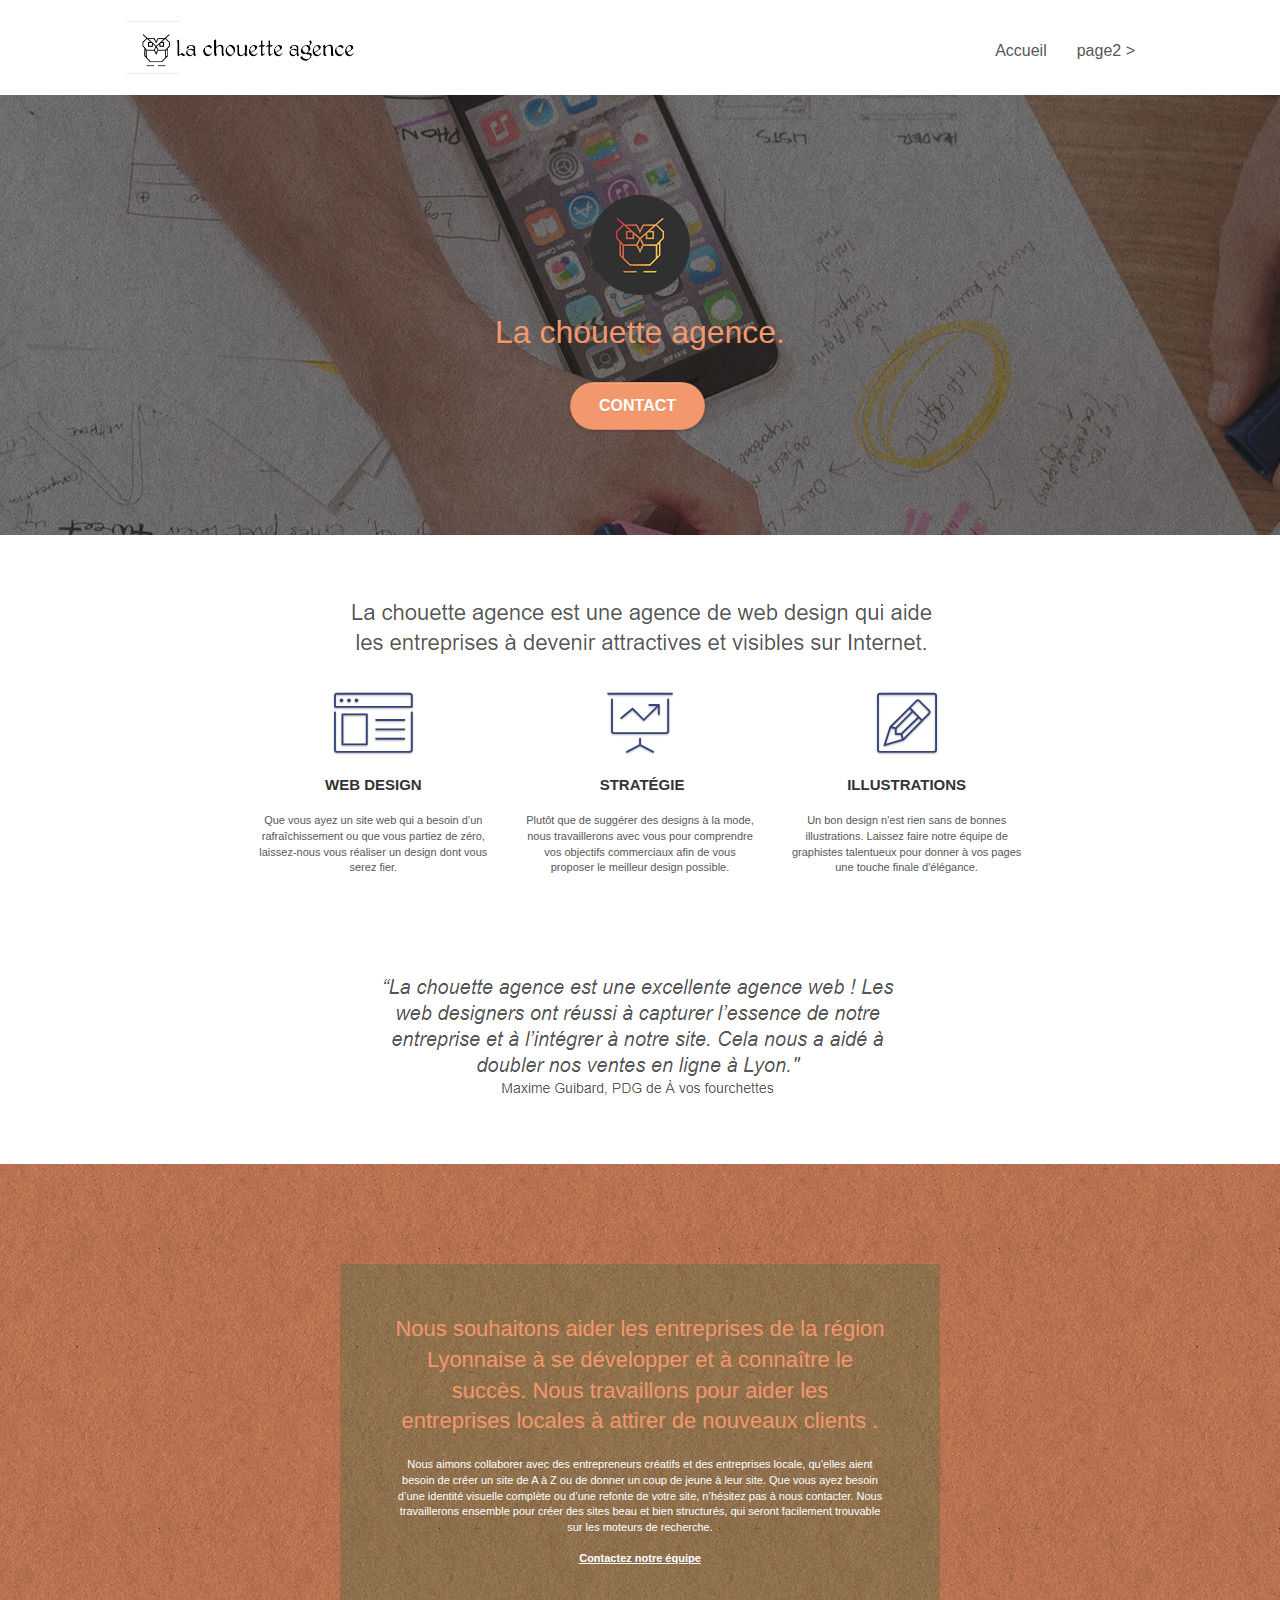
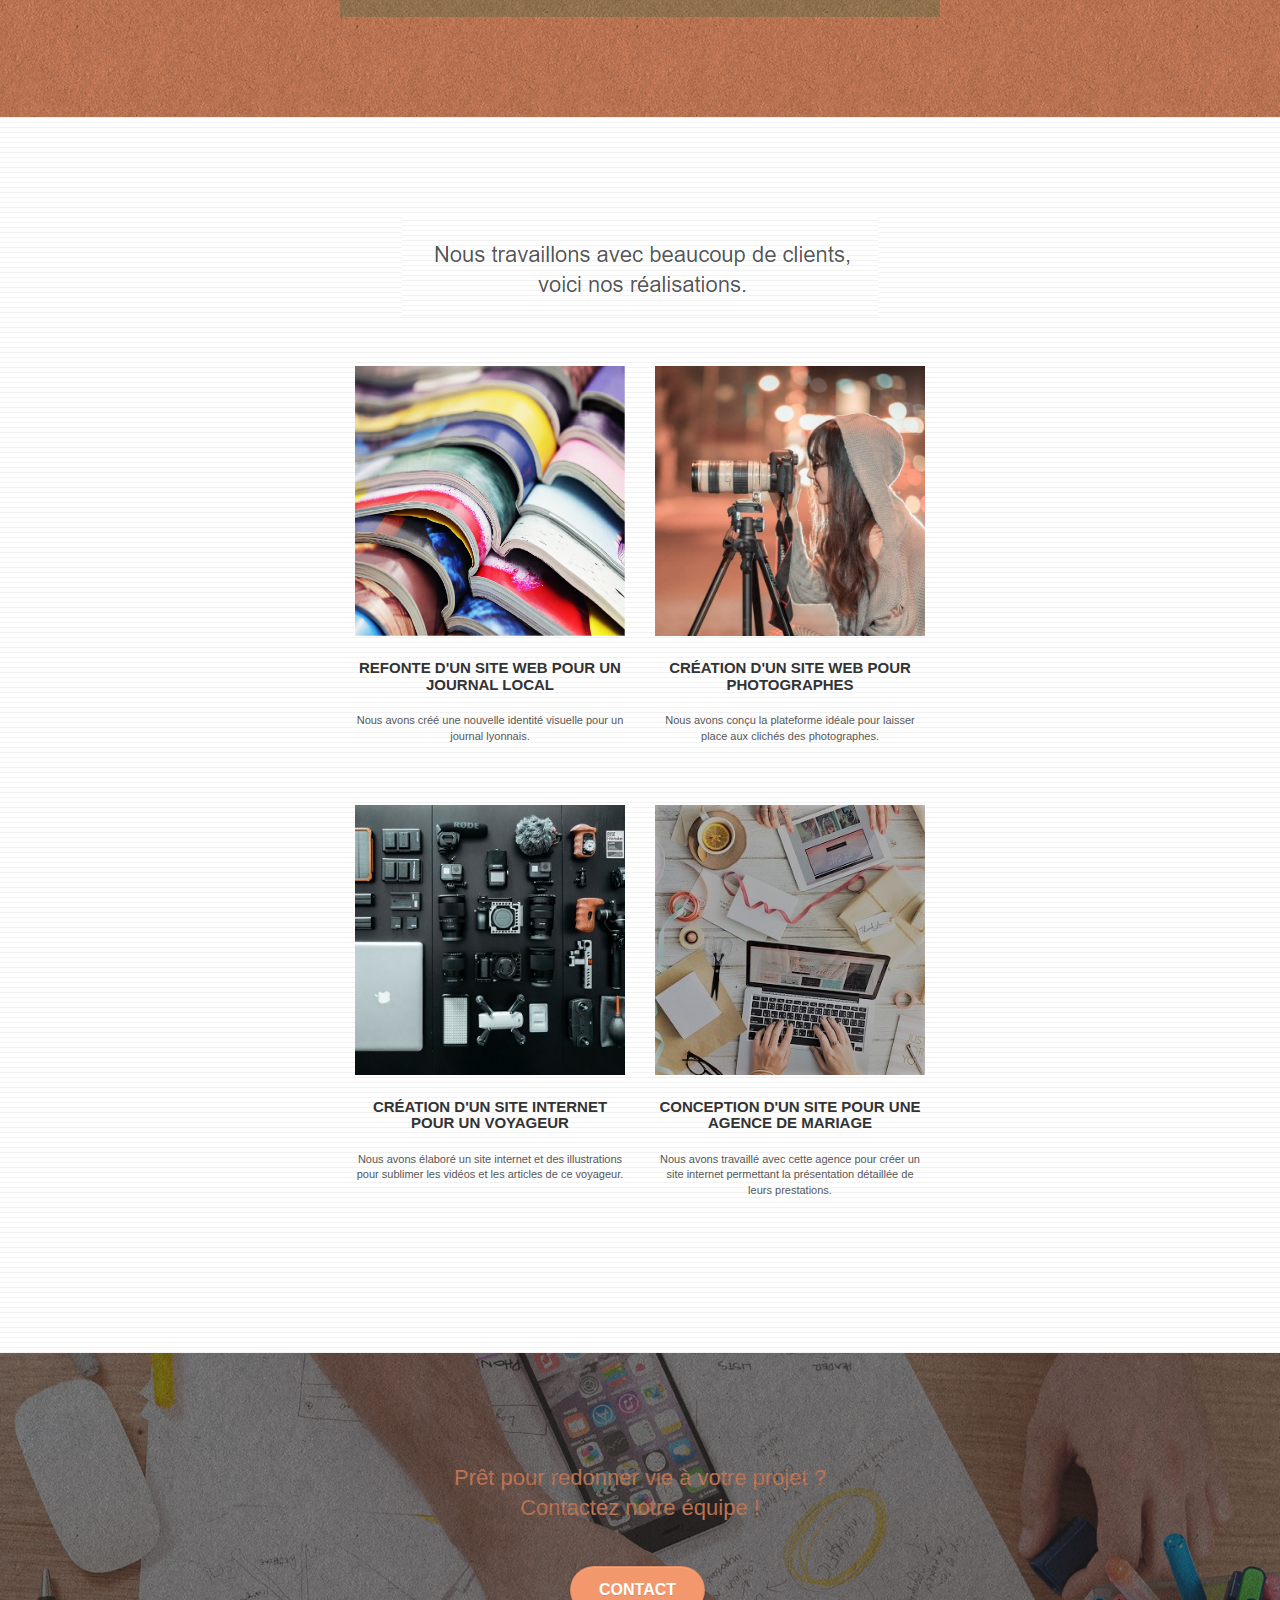
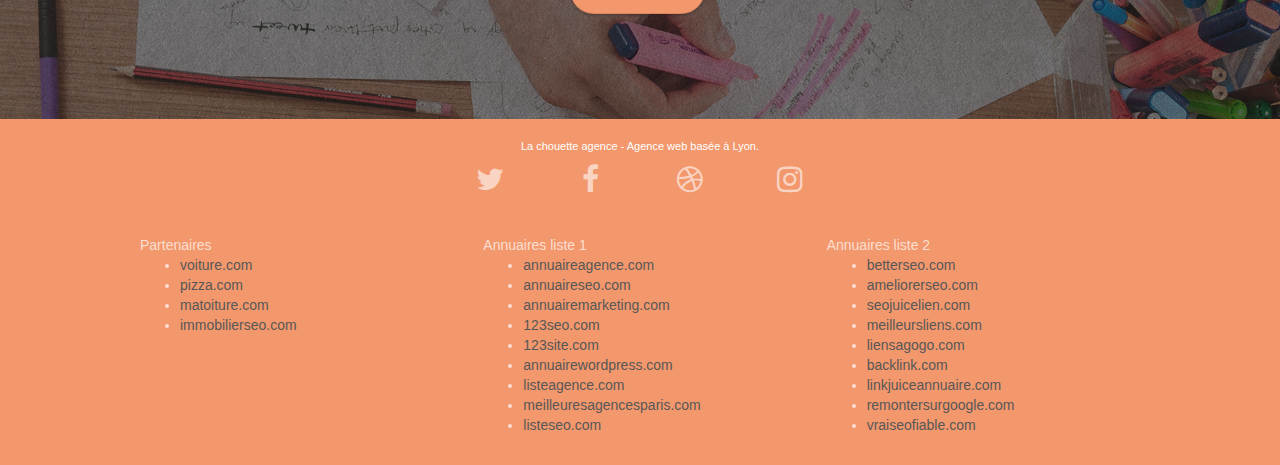
==== index.html @ 51afc82a "Site de base" ====
<!doctype html>
<html lang="Default">
<head>
    <meta charset="utf-8">
    <meta name="keywords" content="seo, google, site web, site internet, agence design paris, agence design, agence design,agence design,agence design,agence design,agence design,agence design,agence design,agence design">
    <meta name="description" content="">
    <meta name="viewport" content="width=device-width, initial-scale=1.0, viewport-fit=cover">
    <link rel="shortcut icon" type="image/png" href="favicon.jpg">
    
	<link rel="stylesheet" type="text/css" href="./css/bootstrap.css">
	<link rel="stylesheet" type="text/css" href="style.css">
	<link rel="stylesheet" type="text/css" href="./css/font-awesome.css">
	<link rel="stylesheet" type="text/css" href="./css/et-line.css">
	
    
	<script src="./js/jquery-2.1.0.js"></script>
	<script src="./js/bootstrap.js"></script>
	<script src="./js/blocs.js"></script>
	<script src="./js/jquery.touchSwipe.js" defer></script>
	<script src="./js/gmaps.js"></script>

    <title>.</title>

    
<!-- Analytics -->
 
<!-- Analytics END -->
    
</head>
<body>
<!-- Principal conteneur -->
<div class="page-container">
    
<!-- bloc-0 -->
<div class="bloc bgc-white l-bloc " id="bloc-0">
	<div class="container bloc-sm">

		<nav class="navbar row">
			<div class="navbar-header">
				<div class="keywords" style="color:#cccccc;font-size:1px;">Agence web à paris, stratégie web, web design, illustrations, design de site web, site web, web, internet, site internet, site</div>
				<a class="navbar-brand" href="index.html"><img src="img/la-chouette-agence.png" alt="paris web design logo agence web meilleure agence" height="40" /></a>
				<div class="keywords" style="color:#cccccc;font-size:1px;">Agence web à paris, stratégie web, web design, illustrations, design de site web, site web, web, internet, site internet, site</div>
				<button id="nav-toggle" type="button" class="ui-navbar-toggle navbar-toggle" data-toggle="collapse" data-target=".navbar-1">
					<span class="sr-only">Toggle navigation</span><span class="icon-bar"></span><span class="icon-bar"></span><span class="icon-bar"></span>
				</button>
			</div>
			<div class="collapse navbar-collapse navbar-1 special-dropdown-nav">
				<ul class="site-navigation nav navbar-nav">
					<li>
						<a href="index.html">Accueil</a>
					</li>
					<li>
					</li>
					<li>
						<a href="page2.html">page2 &gt;</a>
					</li>
				</ul>
			</div>
		</nav>
	</div>
</div>
<!-- bloc-0 END -->

<!-- bloc-1-presentation -->
<div class="bloc bgc-dark-slate-blue bg-banniere d-bloc bg-t-edge bloc-bg-texture texture-paper b-parallax" id="bloc-1-hero">
	<div class="container bloc-lg">
		<div class="row tight-width-whitespace">
			<div class="col-sm-12">
				<img src="img/logo.png" class="center-block image-resize-mode" width="100" alt="La chouette agence, agence web paris, création logo paris" />
				<h1 class="text-center hero-bloc-text tc-white ">
					La chouette agence.
				</h1>
				<div class="text-center">
					<a href="page2.html" class="btn btn-lg btn-clean btn-rd cta-hero btn-atomic-tangerine" id="cta-hero">Contact</a>
				</div>
			</div>
		</div>
	</div>
</div>
<!-- bloc-1-presentation END -->

<!-- bloc-2-services -->
<div class="bloc bgc-white l-bloc" id="bloc-2-services">
	<div class="container bloc-md">
		<div class="row">
			<div class="col-sm-12 text-center">
				<img alt="agence web, agence web paris, web design paris, stratégie web" src="img/title.png" />
			</div>
		</div>
		<div class="row voffset-lg med-width-whitespace">
			<div class="col-sm-4">
				<div class="text-center">
					<span class="et-icon-browser sm-shadow icon-dark-slate-blue icons icon-lg"></span>
				</div>
				<h3 class="mg-md text-center">
					Web design
				</h3>
				<p class="text-center ">
					Que vous ayez un site web qui a besoin d&rsquo;un rafraîchissement ou que vous partiez de zéro, laissez-nous vous réaliser un design dont vous serez fier.
				</p>
			</div>
			<div class="col-sm-4">
				<div class="text-center">
					<span class="et-icon-presentation sm-shadow icon-dark-slate-blue icons icon-lg"></span>
				</div>
				<h3 class="mg-md text-center">
					&nbsp;Stratégie
				</h3>
				<p class="text-center ">
					Plutôt que de suggérer des designs à la mode, nous travaillerons avec vous pour comprendre vos objectifs commerciaux afin de vous proposer le meilleur design possible.<br>
				</p>
			</div>
			<div class="col-sm-4">
				<div class="text-center">
					<span class="et-icon-edit sm-shadow icon-dark-slate-blue icons icon-lg"></span>
				</div>
				<h3 class="mg-md text-center">
					Illustrations
				</h3>
				<p class="text-center ">
					Un bon design n'est rien sans de bonnes illustrations. Laissez faire notre équipe de graphistes talentueux pour donner à vos pages une touche finale d'élégance.
				</p>
			</div>
		</div>
		<div class="row voffset-lg voffset">
			<div class="col-xs-12 col-md-8 col-md-offset-2 text-center">
				<img alt="agence web, agence web paris, web design paris, stratégie web" src="img/citation.png" />

			</div>
		</div>
	</div>
</div>
<!-- bloc-2-services END -->

<!-- bloc-3-what-i-do -->
<div class="bloc tc-white bgc-atomic-tangerine bg-presentation d-bloc bloc-bg-texture texture-paper b-parallax" id="bloc-3-what-i-do">
	<div class="container bloc-lg">
		<div class="row tight-width-whitespace black-background">
			<div class="col-sm-12">
				<h2 class="mg-md text-center tc-white">
					Nous souhaitons aider les entreprises de la région Lyonnaise à se développer et à connaître le succès. Nous travaillons pour aider les entreprises locales à attirer de nouveaux clients .<br>
				</h2>
				<p class="text-center white">
					Nous aimons collaborer avec des entrepreneurs créatifs et des entreprises locale, qu’elles aient besoin de créer un site de A à Z ou de donner un coup de jeune à leur site. Que vous ayez besoin d’une identité visuelle complète ou d’une refonte de votre site, n’hésitez pas à nous contacter. Nous travaillerons ensemble pour créer des sites beau et bien structurés, qui seront facilement trouvable sur les moteurs de recherche. <br><br><a class="ltc-white bold-link" href="page2.html">Contactez notre équipe</a><br>
				</p>
			</div>
		</div>
	</div>
</div>
<!-- bloc-3-what-i-do END -->

<!-- bloc-4-portfolio -->
<div class="bloc bgc-white bg-lines-h2-bg bg-repeat l-bloc" id="bloc-4-portfolio">
	<div class="container bloc-lg">
		<div class="row">
			<div class="col-sm-12 text-center">
				<img alt="agence web, agence web paris, web design paris, stratégie web" src="img/title2.png" />
			</div>
		</div>
		<div class="row tight-width-whitespace portfolio-row">
			<div class="col-sm-6">
				<a href="#" data-lightbox="img/1.jpg" data-gallery-id="gallery-1" data-caption="Refonte d'un site web pour un journal local" data-frame="snapshot-lb"><img src="img/1.jpg" alt="paris web design logo agence web meilleure agence et refonte site web journal" class="img-responsive portfolio-thumb" /></a>
				<h3 class="mg-md text-center">
					Refonte d'un site web pour un journal local
				</h3>
				<p class="text-center">
					Nous avons créé une nouvelle identité visuelle pour un journal lyonnais.
				</p>
			</div>
			<div class="col-sm-6">
				<a href="#" data-lightbox="img/2.jpg" data-gallery-id="gallery-1" data-caption="Création d'un site web pour photographes" data-frame="snapshot-lb"><img src="img/2.jpg" class="img-responsive portfolio-thumb" alt="paris web design logo agence web meilleure agence, Création d'un site web pour photographes" /></a>
				<h3 class="mg-md text-center">
					Création d'un site web pour photographes
				</h3>
				<p class="text-center">
					Nous avons conçu la plateforme idéale pour laisser place aux clichés des photographes.
				</p>
			</div>
		</div>
		<div class="row tight-width-whitespace portfolio-row">
			<div class="col-sm-6">
				<a href="#" data-lightbox="img/3.bmp" data-gallery-id="gallery-1" data-caption="Création d'un site internet pour un voyageur" data-frame="snapshot-lb"><img src="img/3.bmp" class="img-responsive portfolio-thumb" alt="paris web design logo agence web meilleure agence, Création d'un site web pour voyageur"/></a>
				<h3 class="mg-md text-center">
					Création d'un site internet pour un voyageur
				</h3>
				<p class="text-center">
					Nous avons élaboré un site internet et des illustrations pour sublimer les vidéos et les articles de ce voyageur.
				</p>
			</div>
			<div class="col-sm-6">
				<a href="#" data-lightbox="img/4.bmp" data-gallery-id="gallery-1" data-caption="Conception d'un site pour une agence de mariage" data-frame="snapshot-lb"><img src="img/4.bmp" class="img-responsive portfolio-thumb" alt="paris web design logo agence web meilleure agence, Création d'un site web pour agence de mariage" /></a>
				<h3 class="mg-md text-center">
					Conception d'un site pour une agence de mariage
				</h3>
				<p class="text-center">
					Nous avons travaillé avec cette agence pour créer un site internet permettant la présentation détaillée de leurs prestations.
				</p>
			</div>
		</div>
	</div>
</div>
<!-- bloc-4-portfolio END -->

<!-- bloc-5-cta -->
<div class="bloc bgc-dark-slate-blue bg-banniere d-bloc bloc-bg-texture texture-paper" id="bloc-5-cta">
	<div class="container bloc-lg">
		<div class="row">
			<h2 class="mg-md text-center tc-white">
				Prêt pour redonner vie à votre projet ?<br>Contactez notre équipe !
			</h2>
			<div class="col-sm-12 text-center">
				<a href="page2.html" class="btn btn-atomic-tangerine btn-clean btn-rd btn-lg cta-hero">Contact</a>
			</div>
		</div>
	</div>
</div>
<!-- bloc-5-cta END -->

<!-- Footer - bloc-8 -->
<div class="bloc bgc-atomic-tangerine d-bloc" id="bloc-8">
	<div class="container bloc-sm">
		<div class="row">
			<div class="col-sm-12">
				<p class="text-center white">
					La chouette agence - Agence web basée à Lyon.<br>
				</p>
				<div class="row row-no-gutters social">
					<div class="col-sm-3">
						<div class="text-center">
							<a class="social" href="index.html"><span class="fa fa-twitter icon-md"></span></a>
						</div>
					</div>
					<div class="col-sm-3">
						<div class="text-center">
							<a class="social" href="index.html"><span class="fa fa-facebook icon-md"></span></a>
						</div>
					</div>
					<div class="col-sm-3">
						<div class="text-center">
							<a class="social" href="index.html"><span class="fa fa-dribbble icon-md"></span></a>
						</div>
					</div>
					<div class="col-sm-3">
						<div class="text-center">
							<a class="social" href="index.html"><span class="fa fa-instagram icon-md"></span></a>
						</div>
					</div>
					<div class="keywords" style="color:#F3976C;">Agence web à paris, stratégie web, web design, illustrations, design de site web, site web, web, internet, site internet, site</div>
				</div>
				<div class="row">
					<div class="col-sm-4">
						Partenaires
							<ul>
								<li><a href="voiture.com">voiture.com</a></li>
								<li><a href="pizza.com">pizza.com</a></li>
								<li><a href="matoiture.com">matoiture.com</a></li>
								<li><a href="immobilierseo.com">immobilierseo.com</a></li>
							</ul>		
					</div>
					<div class="col-sm-4">
						Annuaires liste 1
						<ul>
							<li><a href="annuaireagence.com">annuaireagence.com</a></li>
							<li><a href="annuaireseo.com">annuaireseo.com</a></li>
							<li><a href="annuairemarketing.com">annuairemarketing.com</a></li>
							<li><a href="123seoture.com">123seo.com</a></li>
							<li><a href="123site.com">123site.com</a></li>
							<li><a href="annuairewordpress.com">annuairewordpress.com</a></li>
							<li><a href="listeagence.com">listeagence.com</a></li>
							<li><a href="meilleuresagencesparis.com">meilleuresagencesparis.com</a></li>
							<li><a href="listeseo.com">listeseo.com</a></li>
						</ul>
					</div>
					<div class="col-sm-4">
						Annuaires liste 2
						<ul>
							<li><a href="betterseo.com">betterseo.com</a></li>
							<li><a href="ameliorerseo.com">ameliorerseo.com</a></li>
							<li><a href="seojuicelien.com">seojuicelien.com</a></li>
							<li><a href="meilleursliens.com">meilleursliens.com</a></li>
							<li><a href="liensagogo.com">liensagogo.com</a></li>
							<li><a href="backlink.com">backlink.com</a></li>
							<li><a href="linkjuiceannuaire.com">linkjuiceannuaire.com</a></li>
							<li><a href="remontersurgoogle.com">remontersurgoogle.com</a></li>
							<li><a href="vraiseofiable.com">vraiseofiable.com</a></li>
						</ul>
					</div>
				</div>
			</div>
		</div>
	</div>
</div>
<!-- Footer - bloc-8 END -->

</div>
<!-- Principal conteneur END -->
    

</body>
</html>
---- style.css ----
body {
    margin: 0;
    padding: 0;
    background: #FFF;
    overflow-x: hidden;
    -webkit-font-smoothing: antialiased;
    -moz-osx-font-smoothing: grayscale;
}

a,
button {
    transition: all .3s ease-in-out;
    outline: none!important;
}

a:hover {
    text-decoration: none;
    cursor: pointer;
}

#page-loading-blocs-notifaction {
    position: fixed;
    top: 0;
    bottom: 0;
    width: 100%;
    z-index: 100000;
    background: #FFFFFF url("img/pageload-spinner.gif") no-repeat center center;
}

.bloc {
    width: 100%;
    clear: both;
    background: 50% 50% no-repeat;
    padding: 0 50px;
    -webkit-background-size: cover;
    -moz-background-size: cover;
    -o-background-size: cover;
    background-size: cover;
    position: relative;
}

.bloc .container {
    padding-left: 0;
    padding-right: 0;
}

.bloc-lg {
    padding: 100px 50px;
}

.bloc-md {
    padding: 50px;
}

.bloc-sm {
    padding: 20px 50px;
}

.bg-center,
.bg-l-edge,
.bg-r-edge,
.bg-t-edge,
.bg-b-edge,
.bg-tl-edge,
.bg-bl-edge,
.bg-tr-edge,
.bg-br-edge,
.bg-repeat {
    -webkit-background-size: auto!important;
    -moz-background-size: auto!important;
    -o-background-size: auto!important;
    background-size: auto!important;
}

.bg-repeat {
    background: repeat;
}

.bg-t-edge {
    background: top no-repeat;
}

.bloc-bg-texture::before {
    content: "";
    background-size: 2px 2px;
    position: absolute;
    top: 0;
    bottom: 0;
    left: 0;
    right: 0;
}

.texture-paper::before {
    background: url("img/texture-paper.png");
    background-size: 280px 280px;
}

.b-parallax {
    background-attachment: fixed;
}

.d-bloc {
    color: rgba(255, 255, 255, .7);
}

.d-bloc button:hover {
    color: rgba(255, 255, 255, .9);
}

.d-bloc .icon-round,
.d-bloc .icon-square,
.d-bloc .icon-rounded,
.d-bloc .icon-semi-rounded-a,
.d-bloc .icon-semi-rounded-b {
    border-color: rgba(255, 255, 255, .9);
}

.d-bloc .divider-h span {
    border-color: rgba(255, 255, 255, .2);
}

.d-bloc .a-btn,
.d-bloc .navbar a,
.d-bloc .navbar-brand,
.d-bloc a .icon-sm,
.d-bloc a .icon-md,
.d-bloc a .icon-lg,
.d-bloc a .icon-xl,
.d-bloc h1 a,
.d-bloc h2 a,
.d-bloc h3 a,
.d-bloc h4 a,
.d-bloc h5 a,
.d-bloc h6 a,
.d-bloc p a {
    color: rgba(255, 255, 255, .6);
}

.d-bloc .a-btn:hover,
.d-bloc .navbar a:hover,
.d-bloc .navbar-brand:hover,
.d-bloc a:hover .icon-sm,
.d-bloc a:hover .icon-md,
.d-bloc a:hover .icon-lg,
.d-bloc a:hover .icon-xl,
.d-bloc h1 a:hover,
.d-bloc h2 a:hover,
.d-bloc h3 a:hover,
.d-bloc h4 a:hover,
.d-bloc h5 a:hover,
.d-bloc h6 a:hover,
.d-bloc p a:hover {
    color: rgba(255, 255, 255, 1);
}

.d-bloc .navbar-toggle .icon-bar {
    background: rgba(255, 255, 255, 1);
}

.d-bloc .btn-wire,
.d-bloc .btn-wire:hover {
    color: rgba(255, 255, 255, 1);
    border-color: rgba(255, 255, 255, 1);
}

.d-bloc .panel {
    color: rgba(0, 0, 0, .5);
}

.d-bloc .panel button:hover {
    color: rgba(0, 0, 0, .7);
}

.d-bloc .panel icon {
    border-color: rgba(0, 0, 0, .7);
}

.d-bloc .panel .divider-h span {
    border-color: rgba(0, 0, 0, .1);
}

.d-bloc .panel .a-btn {
    color: rgba(0, 0, 0, .6);
}

.d-bloc .panel .a-btn:hover {
    color: rgba(0, 0, 0, 1);
}

.d-bloc .panel .btn-wire,
.d-bloc .panel .btn-wire:hover {
    color: rgba(0, 0, 0, .7);
    border-color: rgba(0, 0, 0, .3);
}

.d-bloc .panel,
.l-bloc {
    color: rgba(0, 0, 0, .5);
}

.d-bloc .panel button:hover,
.l-bloc button:hover {
    color: rgba(0, 0, 0, .7);
}

.l-bloc .icon-round,
.l-bloc .icon-square,
.l-bloc .icon-rounded,
.l-bloc .icon-semi-rounded-a,
.l-bloc .icon-semi-rounded-b {
    border-color: rgba(0, 0, 0, .7);
}

.d-bloc .panel .divider-h span,
.l-bloc .divider-h span {
    border-color: rgba(0, 0, 0, .1);
}

.d-bloc .panel .a-btn,
.l-bloc .a-btn,
.l-bloc .navbar a,
.l-bloc .navbar-brand,
.l-bloc a .icon-sm,
.l-bloc a .icon-md,
.l-bloc a .icon-lg,
.l-bloc a .icon-xl,
.l-bloc h1 a,
.l-bloc h2 a,
.l-bloc h3 a,
.l-bloc h4 a,
.l-bloc h5 a,
.l-bloc h6 a,
.l-bloc p a {
    color: rgba(0, 0, 0, .6);
}

.d-bloc .panel .a-btn:hover,
.l-bloc .a-btn:hover,
.l-bloc .navbar a:hover,
.l-bloc .navbar-brand:hover,
.l-bloc a:hover .icon-sm,
.l-bloc a:hover .icon-md,
.l-bloc a:hover .icon-lg,
.l-bloc a:hover .icon-xl,
.l-bloc h1 a:hover,
.l-bloc h2 a:hover,
.l-bloc h3 a:hover,
.l-bloc h4 a:hover,
.l-bloc h5 a:hover,
.l-bloc h6 a:hover,
.l-bloc p a:hover {
    color: rgba(0, 0, 0, 1);
}

.l-bloc .navbar-toggle .icon-bar {
    color: rgba(0, 0, 0, .6);
}

.d-bloc .panel .btn-wire,
.d-bloc .panel .btn-wire:hover,
.l-bloc .btn-wire,
.l-bloc .btn-wire:hover {
    color: rgba(0, 0, 0, .7);
    border-color: rgba(0, 0, 0, .3);
}

.voffset {
    margin-top: 30px;
}

.voffset-lg {
    margin-top: 80px;
}

.row-no-gutters {
    margin-right: 0;
    margin-left: 0;
}

.row.row-no-gutters > [class^="col-"],
.row.row-no-gutters > [class*=" col-"] {
    padding-right: 0;
    padding-left: 0;
}

#bloc-1-hero h1 {
    font-size: 32px;
}

.navbar {
    margin-bottom: 0;
    z-index: 1;
}

.navbar-brand {
    height: auto;
    padding: 3px 15px;
    font-size: 25px;
    font-weight: normal;
    font-weight: 600;
    line-height: 44px;
}

.navbar-brand img {
    max-height: 200px;
    margin: 0 5px 0 0;
    display: inline;
}

.navbar-brand img[src$=svg] {
    min-width: 100px;
}

.nav-center .navbar-brand img {
    margin: 0;
}

.navbar .nav {
    padding-top: 2px;
    margin-right: -16px;
    float: right;
    z-index: 1;
}

.nav > li {
    float: left;
    margin-top: 4px;
    font-size: 16px;
}

.navbar-nav .open .dropdown-menu > li > a {
    text-align: inherit;
}

.nav > li a:hover,
.nav > li a:focus {
    background: transparent;
}

.navbar-toggle {
    margin: 10px 10px 0 0;
    border: 0px;
}

.navbar-toggle:hover {
    background: transparent!important;
}

.navbar-toggle .icon-bar {
    background-color: rgba(0, 0, 0, .5);
    width: 26px;
}

.nav-invert .navbar .nav {
    float: left;
}

.nav-invert .navbar-header,
.nav-invert .navbar-brand {
    float: right;
    position: relative;
    z-index: 2;
}

@media (min-width: 768px) {
    .site-navigation {
        position: absolute;
        top: 50%;
        right: 20px;
        transform: translate(0, -50%);
        -webkit-transform: translateY(-50%);
    }
    .nav > li .dropdown-menu a,
    .nav > li .dropdown-menu a:hover {
        color: #484848;
    }
    .nav-invert .site-navigation {
        left: 0;
        right: 0;
    }
    .nav-center {
        text-align: center;
    }
    .nav-center .navbar-header {
        width: 100%;
    }
    .nav-center .navbar-header,
    .nav-center .navbar-brand,
    .nav-center .nav > li {
        float: none;
        display: inline-block;
    }
    .nav-center .site-navigation {
        position: relative;
        width: 100%;
        right: 0;
        margin-right: 0px;
        margin-top: 20px;
    }
    .nav-center.mini-nav .navbar-toggle {
        float: none;
        margin: 10px auto 0;
    }
}

.nav > li > .dropdown a {
    background: none!important;
    display: block;
    padding: 14px 15px;
}

nav .caret {
    margin: 0 5px;
}

.dropdown-menu .dropdown-menu {
    top: -8px;
    left: 100%;
}

.dropdown-menu .dropmenu-flow-right {
    top: 100%;
    left: 0;
    margin-left: -1px;
    border-top-left-radius: 0;
    border-top-right-radius: 0;
}

.dropdown-menu .dropdown span {
    border: 4px solid black;
    border-top-color: transparent;
    border-right-color: transparent;
    border-bottom-color: transparent;
    margin: 6px -5px 0 0!important;
    float: right;
}

.mg-md {
    margin-top: 10px;
    margin-bottom: 20px;
}

.mg-lg {
    margin-top: 10px;
    margin-bottom: 40px;
}

.btn {
    margin: 0 5px 5px 0;
}

.btn.pull-right {
    margin: 0 0 5px 5px;
}

.btn-d,
.btn-d:hover,
.btn-d:focus {
    color: #FFF;
    background: rgba(0, 0, 0, .3);
}

button {
    outline: none!important;
}

.btn-rd {
    border-radius: 40px;
}

.btn-clean {
    border: 1px solid rgba(0, 0, 0, .08);
    border-bottom-color: rgba(0, 0, 0, .1);
    text-shadow: 0 1px 0 rgba(0, 0, 1, .1);
    box-shadow: 0 1px 3px rgba(0, 0, 1, .25), inset 0 1px 0 0 rgba(255, 255, 255, .15);
}

.icon-md {
    font-size: 30px!important;
}

.icon-lg {
    font-size: 60px!important;
}

.sm-shadow {
    text-shadow: 0 1px 2px rgba(0, 0, 0, .3);
}

.panel-sq,
.panel-sq .panel-heading,
.panel-sq .panel-footer {
    border-radius: 0;
}

.panel-rd {
    border-radius: 30px;
}

.panel-rd .panel-heading {
    border-radius: 29px 29px 0 0;
}

.panel-rd .panel-footer {
    border-radius: 0 0 29px 29px;
}

.form-control {
    border-color: rgba(0, 0, 0, .1);
    box-shadow: none;
}

.scrollToTop {
    width: 40px;
    height: 40px;
    position: fixed;
    bottom: 20px;
    right: 20px;
    opacity: 0;
    z-index: 500;
    transition: all .3s ease-in-out;
}

.scrollToTop span {
    margin-top: 6px;
}

.showScrollTop {
    font-size: 14px;
    opacity: 1;
}

a[data-lightbox] {
    position: relative;
    display: block;
    text-align: center;
}

a[data-lightbox]:hover::before {
    content: "+";
    font-family: "HelveticaNeue-Light", "Helvetica Neue Light", "Helvetica Neue", Helvetica, Arial;
    font-size: 32px;
    width: 50px;
    height: 50px;
    margin-left: -25px;
    border-radius: 50%;
    background: rgba(0, 0, 0, .6);
    color: #FFF;
    font-weight: 100;
    z-index: 1;
    position: absolute;
    top: 50%;
    transform: translateY(-50%);
    -webkit-transform: translateY(-50%);
}

a[data-lightbox]:hover img {
    opacity: 0.6;
    -webkit-animation-fill-mode: none;
    animation-fill-mode: none;
}

#lightbox-modal {
    display: flex;
    align-items: center;
}

#lightbox-modal .modal-dialog {
    width: 90%;
    max-width: 900px;
    margin: 0 auto 0;
}

#lightbox-modal .modal-dialog img {
    max-height: 90vh;
    margin: 0 auto;
}

.lightbox-caption {
    padding: 20px;
    color: #FFF;
    background: rgba(0, 0, 0, .5);
    position: absolute;
    left: 15px;
    right: 15px;
    bottom: 5px;
}

.close-lightbox {
    color: #FFF;
    font-size: 30px;
    position: absolute;
    top: 20px;
    right: 20px;
    z-index: 20;
    background: rgba(0, 0, 0, .5);
    border: none;
    line-height: 30px;
    padding: 0 9px 5px;
    opacity: 0.3;
}

.close-lightbox:hover,
.next-lightbox:hover,
.prev-lightbox:hover {
    opacity: 1.0;
    color: #FFF;
}

.next-lightbox,
.prev-lightbox {
    font-size: 20px;
    color: rgba(255, 255, 255, .9);
    background: rgba(0, 0, 0, .5);
    transition: all .2s ease-in-out;
    position: absolute;
    top: 45%;
    z-index: 1;
    opacity: 0.4;
}

.next-lightbox {
    padding: 6px 8px 1px 13px;
    right: 25px;
}

.prev-lightbox {
    padding: 6px 13px 1px 10px;
    left: 25px;
}

.snapshot-lb .modal-body {
    padding-bottom: 45px;
}

.snapshot-lb .lightbox-caption {
    padding: 0;
    color: rgba(0, 0, 0, .5);
    background: none;
}

h1,
h2,
h3,
h4,
h5,
h6,
p,
label,
.btn,
a {
    font-family: "helvetica";
    font-weight: 400;
    color: #575757!important;
}

.container {
    max-width: 1000px;
}

.hero-bloc-text {
    font-size: 38px;
}

.hero-bloc-text-sub {
    font-size: 36px;
}

.statement-bloc-text {
    line-height: 26px;
    font-style: italic;
    font-size: 20px;
    text-align: center;
    font-weight: lighter;
    max-width: 520px;
    margin: auto auto auto auto;
}

p {
    font-size: 11px;
}

.tight-width-whitespace {
    max-width: 600px;
    margin: auto auto auto auto;
}

.h1 {
    font-size: 20px;
    font-family: "Open Sans";
}

.cta-hero {
    margin-top: 22px;
    color: #FFFFFF!important;
    text-transform: uppercase;
    padding: 12px 28px 12px 28px;
    font-size: 16px;
    font-weight: 700;
}

.social {
    max-width: 400px;
    margin: auto auto auto auto;
}

h2 {
    font-size: 22px;
    line-height: 1.4em;
}

h3 {
    font-size: 15px;
    text-transform: uppercase;
    font-weight: 700;
    color: #333333!important;
}

.med-width-whitespace {
    max-width: 800px;
    margin: auto auto auto auto;
    box-shadow: 0px 0px 0px #000000;
}

h1 {
    color: #333333!important;
}

h4 {
    color: #333333!important;
}

.icons {
    margin-bottom: 14px;
    margin-top: 24px;
}

.white {
    color: #FFFFFF!important;
}

.portfolio-thumb {
    margin-bottom: 24px;
}

.portfolio-row {
    margin-bottom: 44px;
    margin-top: 50px;
}

.avatar {
    box-shadow: 0px 4px 9px rgba(0, 0, 0, 0.3);
}

.black-background {
    background-color: rgba(165, 147, 99, 0.7);
    padding: 40px 40px 40px 40px;
}

.bold-link {
    font-weight: 900;
    text-decoration: underline!important;
}

.bgc-white {
    background-color: #FFFFFF;
}

.bgc-dark-slate-blue {
    background-color: #364577;
}

.bgc-atomic-tangerine {
    background-color: #F3976C;
}

.tc-white {
    color: #F3976C!important;
}

.btn-atomic-tangerine {
    background: #F3976C;
    color: #FFFFFF!important;
}

.btn-atomic-tangerine:hover {
    background: #c27956!important;
    color: #FFFFFF!important;
}

.ltc-white {
    color: #FFFFFF!important;
}

.ltc-white:hover {
    color: #cccccc!important;
}

.ltc-atomic-tangerine {
    color: #F3976C!important;
}

.ltc-atomic-tangerine:hover {
    color: #c27956!important;
}

.icon-dark-slate-blue {
    color: #364577!important;
    border-color: #364577!important;
}

.bg-dots-bg {
    background-image: url("img/dots-bg.png");
}

.bg-lines-h2-bg {
    background-image: url("img/lines-h2-bg.png");
}

.bg-banniere {
    background-image: url("img/la-chouette-agence-banniere.jpg");
}

.bg-presentation {
    background-image: url("img/image-de-presentation.bmp");
}

@media (max-width: 1024px) {
    .bloc {
        padding-left: 20px;
        padding-right: 20px;
    }
    .bloc.full-width-bloc,
    .bloc-tile-2.full-width-bloc .container,
    .bloc-tile-3.full-width-bloc .container,
    .bloc-tile-4.full-width-bloc .container {
        padding-left: 0;
        padding-right: 0;
    }
}

@media (max-width: 992px) and (min-width: 768px) {
    .navbar .nav {
        max-width: 80%
    }
    .nav-center.navbar .nav {
        max-width: 100%
    }
}

@media only screen and (min-device-width: 768px) and (max-device-width: 1024px) and (orientation: landscape) {
    .b-parallax {
        background-attachment: scroll;
    }
}

@media only screen and (min-device-width: 1024px) and (max-device-width: 1366px) and (-webkit-min-device-pixel-ratio: 1.5) {
    .b-parallax {
        background-attachment: scroll;
    }
}

@media (max-width: 991px) {
    .container {
        width: 100%;
    }
    .b-parallax {
        background-attachment: scroll;
    }
    .page-container,
    #hero-bloc {
        overflow-x: hidden;
        position: relative;
    }
    .bloc {
        padding-left: constant(safe-area-inset-left);
        padding-right: constant(safe-area-inset-right);
    }
    .bloc-group,
    .bloc-group .bloc {
        display: block;
        width: 100%;
    }
    .bloc-fill-screen .fill-bloc-top-edge,
    .bloc-fill-screen .fill-bloc-bottom-edge {
        padding: 0 20px;
        padding-left: constant(safe-area-inset-left);
        padding-right: constant(safe-area-inset-right);
    }
}

@media (max-width: 767px) {
    .page-container {
        overflow-x: hidden;
        position: relative;
    }
    h1,
    h2,
    h3,
    h4,
    h5,
    h6,
    p,
    #disqus_thread {
        padding-left: 10px!important;
        padding-right: 10px!important;
    }
    .b-parallax {
        background-attachment: scroll;
    }
    .navbar .nav {
        padding-top: 0;
        border-top: 1px solid rgba(0, 0, 0, .2);
        float: none!important;
    }
    .navbar.row {
        margin-left: 0;
        margin-right: 0;
    }
    .site-navigation {
        position: inherit;
        transform: none;
        -webkit-transform: none;
        -ms-transform: none;
    }
    .nav > li {
        margin-top: 0;
        border-bottom: 1px solid rgba(0, 0, 0, .1);
        background: rgba(0, 0, 0, .05);
        text-align: left;
        padding-left: 15px;
        width: 100%;
    }
    .nav > li:hover {
        background: rgba(0, 0, 0, .08);
    }
    .dropdown .dropdown a .caret {
        float: none;
        margin: 5px 0 0 10px!important;
        border: 4px solid black;
        border-bottom-color: transparent;
        border-right-color: transparent;
        border-left-color: transparent;
    }
    #hero-bloc .navbar .nav {
        background: rgba(0, 0, 0, .8);
    }
    #hero-bloc .navbar .nav a {
        color: rgba(255, 255, 255, .6);
    }
    .hero {
        padding: 50px 0;
    }
    .hero-nav {
        left: -1px;
        right: -1px;
    }
    .navbar-collapse {
        padding: 0;
        overflow-x: hidden;
        -webkit-box-shadow: none;
        box-shadow: none;
    }
    .navbar-brand img {
        max-height: 40px;
        width: auto;
    }
    .nav-invert .navbar-header {
        float: none;
        width: 100%;
    }
    .nav-invert .navbar-toggle {
        float: left;
        margin-left: 10px;
    }
    .bloc {
        padding-left: 0;
        padding-right: 0;
    }
    .bloc-xxl,
    .bloc-xl,
    .bloc-lg {
        padding: 40px 0;
    }
    .bloc-sm,
    .bloc-md {
        padding-left: 0;
        padding-right: 0;
    }
    .bloc-tile-2 .container,
    .bloc-tile-3 .container,
    .bloc-tile-4 .container,
    .bloc-fill-screen .fill-bloc-top-edge,
    .bloc-fill-screen .fill-bloc-bottom-edge {
        padding-left: 0;
        padding-right: 0;
    }
    .a-block {
        padding: 0 10px;
    }
    .btn-dwn {
        display: none;
    }
    .voffset {
        margin-top: 5px;
    }
    .voffset-md {
        margin-top: 20px;
    }
    .voffset-lg {
        margin-top: 30px;
    }
    form {
        padding: 5px;
    }
    .close-lightbox {
        display: inline-block;
    }
    .blocsapp-device-iphone5 {
        background-size: 216px 425px;
        padding-top: 60px;
        width: 216px;
        height: 425px;
    }
    .blocsapp-device-iphone5 img {
        width: 180px;
        height: 320px;
    }
}

@media (max-width: 400px) {
    .bloc {
        padding-left: 0;
        padding-right: 0;
    }
}

@media (max-width: 767px) {
    .bloc-mob-center-text {
        text-align: center;
    }
}
---- css/et-line.css ----
@font-face {
    font-family: et-line;
    src: url(../fonts/et-line.eot);
    src: url(../fonts/et-line.eot?#iefix) format('embedded-opentype'), url(../fonts/et-line.woff) format('woff'), url(../fonts/et-line.ttf) format('truetype'), url(../fonts/et-line.svg#et-line) format('svg');
    font-weight: 400;
    font-style: normal
}

.et-icon-adjustments,
.et-icon-alarmclock,
.et-icon-anchor,
.et-icon-aperture,
.et-icon-attachment,
.et-icon-bargraph,
.et-icon-basket,
.et-icon-beaker,
.et-icon-bike,
.et-icon-book-open,
.et-icon-briefcase,
.et-icon-browser,
.et-icon-calendar,
.et-icon-camera,
.et-icon-caution,
.et-icon-chat,
.et-icon-circle-compass,
.et-icon-clipboard,
.et-icon-clock,
.et-icon-cloud,
.et-icon-compass,
.et-icon-desktop,
.et-icon-dial,
.et-icon-document,
.et-icon-documents,
.et-icon-download,
.et-icon-dribbble,
.et-icon-edit,
.et-icon-envelope,
.et-icon-expand,
.et-icon-facebook,
.et-icon-flag,
.et-icon-focus,
.et-icon-gears,
.et-icon-genius,
.et-icon-gift,
.et-icon-global,
.et-icon-globe,
.et-icon-googleplus,
.et-icon-grid,
.et-icon-happy,
.et-icon-hazardous,
.et-icon-heart,
.et-icon-hotairballoon,
.et-icon-hourglass,
.et-icon-key,
.et-icon-laptop,
.et-icon-layers,
.et-icon-lifesaver,
.et-icon-lightbulb,
.et-icon-linegraph,
.et-icon-linkedin,
.et-icon-lock,
.et-icon-magnifying-glass,
.et-icon-map,
.et-icon-map-pin,
.et-icon-megaphone,
.et-icon-mic,
.et-icon-mobile,
.et-icon-newspaper,
.et-icon-notebook,
.et-icon-paintbrush,
.et-icon-paperclip,
.et-icon-pencil,
.et-icon-phone,
.et-icon-picture,
.et-icon-pictures,
.et-icon-piechart,
.et-icon-presentation,
.et-icon-pricetags,
.et-icon-printer,
.et-icon-profile-female,
.et-icon-profile-male,
.et-icon-puzzle,
.et-icon-quote,
.et-icon-recycle,
.et-icon-refresh,
.et-icon-ribbon,
.et-icon-rss,
.et-icon-sad,
.et-icon-scissors,
.et-icon-scope,
.et-icon-search,
.et-icon-shield,
.et-icon-speedometer,
.et-icon-strategy,
.et-icon-streetsign,
.et-icon-tablet,
.et-icon-target,
.et-icon-telescope,
.et-icon-toolbox,
.et-icon-tools,
.et-icon-tools-2,
.et-icon-trophy,
.et-icon-tumblr,
.et-icon-twitter,
.et-icon-upload,
.et-icon-video,
.et-icon-wallet,
.et-icon-wine {
    font-family: et-line;
    speak: none;
    font-style: normal;
    font-weight: 400;
    font-variant: normal;
    text-transform: none;
    line-height: 1;
    -webkit-font-smoothing: antialiased;
    -moz-osx-font-smoothing: grayscale;
    display: inline-block
}

.et-icon-mobile:before {
    content: "\e000"
}

.et-icon-laptop:before {
    content: "\e001"
}

.et-icon-desktop:before {
    content: "\e002"
}

.et-icon-tablet:before {
    content: "\e003"
}

.et-icon-phone:before {
    content: "\e004"
}

.et-icon-document:before {
    content: "\e005"
}

.et-icon-documents:before {
    content: "\e006"
}

.et-icon-search:before {
    content: "\e007"
}

.et-icon-clipboard:before {
    content: "\e008"
}

.et-icon-newspaper:before {
    content: "\e009"
}

.et-icon-notebook:before {
    content: "\e00a"
}

.et-icon-book-open:before {
    content: "\e00b"
}

.et-icon-browser:before {
    content: "\e00c"
}

.et-icon-calendar:before {
    content: "\e00d"
}

.et-icon-presentation:before {
    content: "\e00e"
}

.et-icon-picture:before {
    content: "\e00f"
}

.et-icon-pictures:before {
    content: "\e010"
}

.et-icon-video:before {
    content: "\e011"
}

.et-icon-camera:before {
    content: "\e012"
}

.et-icon-printer:before {
    content: "\e013"
}

.et-icon-toolbox:before {
    content: "\e014"
}

.et-icon-briefcase:before {
    content: "\e015"
}

.et-icon-wallet:before {
    content: "\e016"
}

.et-icon-gift:before {
    content: "\e017"
}

.et-icon-bargraph:before {
    content: "\e018"
}

.et-icon-grid:before {
    content: "\e019"
}

.et-icon-expand:before {
    content: "\e01a"
}

.et-icon-focus:before {
    content: "\e01b"
}

.et-icon-edit:before {
    content: "\e01c"
}

.et-icon-adjustments:before {
    content: "\e01d"
}

.et-icon-ribbon:before {
    content: "\e01e"
}

.et-icon-hourglass:before {
    content: "\e01f"
}

.et-icon-lock:before {
    content: "\e020"
}

.et-icon-megaphone:before {
    content: "\e021"
}

.et-icon-shield:before {
    content: "\e022"
}

.et-icon-trophy:before {
    content: "\e023"
}

.et-icon-flag:before {
    content: "\e024"
}

.et-icon-map:before {
    content: "\e025"
}

.et-icon-puzzle:before {
    content: "\e026"
}

.et-icon-basket:before {
    content: "\e027"
}

.et-icon-envelope:before {
    content: "\e028"
}

.et-icon-streetsign:before {
    content: "\e029"
}

.et-icon-telescope:before {
    content: "\e02a"
}

.et-icon-gears:before {
    content: "\e02b"
}

.et-icon-key:before {
    content: "\e02c"
}

.et-icon-paperclip:before {
    content: "\e02d"
}

.et-icon-attachment:before {
    content: "\e02e"
}

.et-icon-pricetags:before {
    content: "\e02f"
}

.et-icon-lightbulb:before {
    content: "\e030"
}

.et-icon-layers:before {
    content: "\e031"
}

.et-icon-pencil:before {
    content: "\e032"
}

.et-icon-tools:before {
    content: "\e033"
}

.et-icon-tools-2:before {
    content: "\e034"
}

.et-icon-scissors:before {
    content: "\e035"
}

.et-icon-paintbrush:before {
    content: "\e036"
}

.et-icon-magnifying-glass:before {
    content: "\e037"
}

.et-icon-circle-compass:before {
    content: "\e038"
}

.et-icon-linegraph:before {
    content: "\e039"
}

.et-icon-mic:before {
    content: "\e03a"
}

.et-icon-strategy:before {
    content: "\e03b"
}

.et-icon-beaker:before {
    content: "\e03c"
}

.et-icon-caution:before {
    content: "\e03d"
}

.et-icon-recycle:before {
    content: "\e03e"
}

.et-icon-anchor:before {
    content: "\e03f"
}

.et-icon-profile-male:before {
    content: "\e040"
}

.et-icon-profile-female:before {
    content: "\e041"
}

.et-icon-bike:before {
    content: "\e042"
}

.et-icon-wine:before {
    content: "\e043"
}

.et-icon-hotairballoon:before {
    content: "\e044"
}

.et-icon-globe:before {
    content: "\e045"
}

.et-icon-genius:before {
    content: "\e046"
}

.et-icon-map-pin:before {
    content: "\e047"
}

.et-icon-dial:before {
    content: "\e048"
}

.et-icon-chat:before {
    content: "\e049"
}

.et-icon-heart:before {
    content: "\e04a"
}

.et-icon-cloud:before {
    content: "\e04b"
}

.et-icon-upload:before {
    content: "\e04c"
}

.et-icon-download:before {
    content: "\e04d"
}

.et-icon-target:before {
    content: "\e04e"
}

.et-icon-hazardous:before {
    content: "\e04f"
}

.et-icon-piechart:before {
    content: "\e050"
}

.et-icon-speedometer:before {
    content: "\e051"
}

.et-icon-global:before {
    content: "\e052"
}

.et-icon-compass:before {
    content: "\e053"
}

.et-icon-lifesaver:before {
    content: "\e054"
}

.et-icon-clock:before {
    content: "\e055"
}

.et-icon-aperture:before {
    content: "\e056"
}

.et-icon-quote:before {
    content: "\e057"
}

.et-icon-scope:before {
    content: "\e058"
}

.et-icon-alarmclock:before {
    content: "\e059"
}

.et-icon-refresh:before {
    content: "\e05a"
}

.et-icon-happy:before {
    content: "\e05b"
}

.et-icon-sad:before {
    content: "\e05c"
}

.et-icon-facebook:before {
    content: "\e05d"
}

.et-icon-twitter:before {
    content: "\e05e"
}

.et-icon-googleplus:before {
    content: "\e05f"
}

.et-icon-rss:before {
    content: "\e060"
}

.et-icon-tumblr:before {
    content: "\e061"
}

.et-icon-linkedin:before {
    content: "\e062"
}

.et-icon-dribbble:before {
    content: "\e063"
}
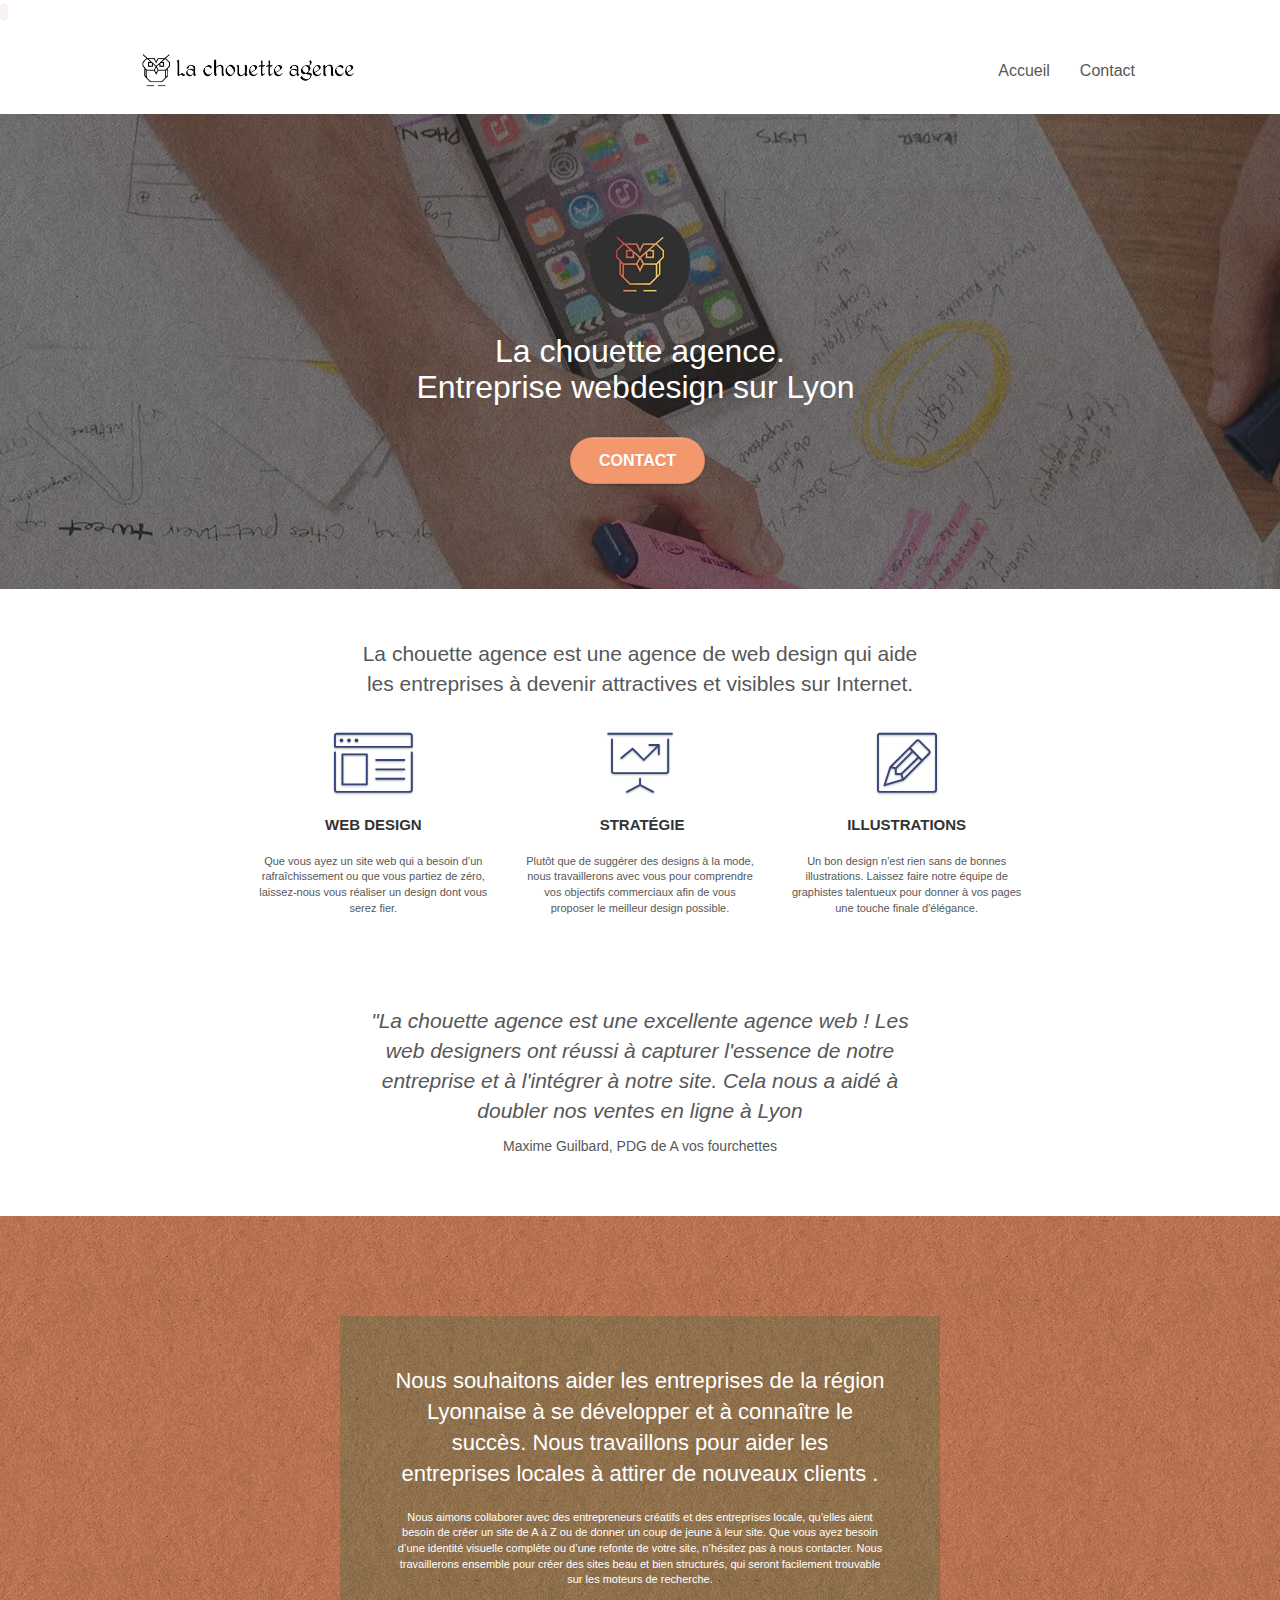
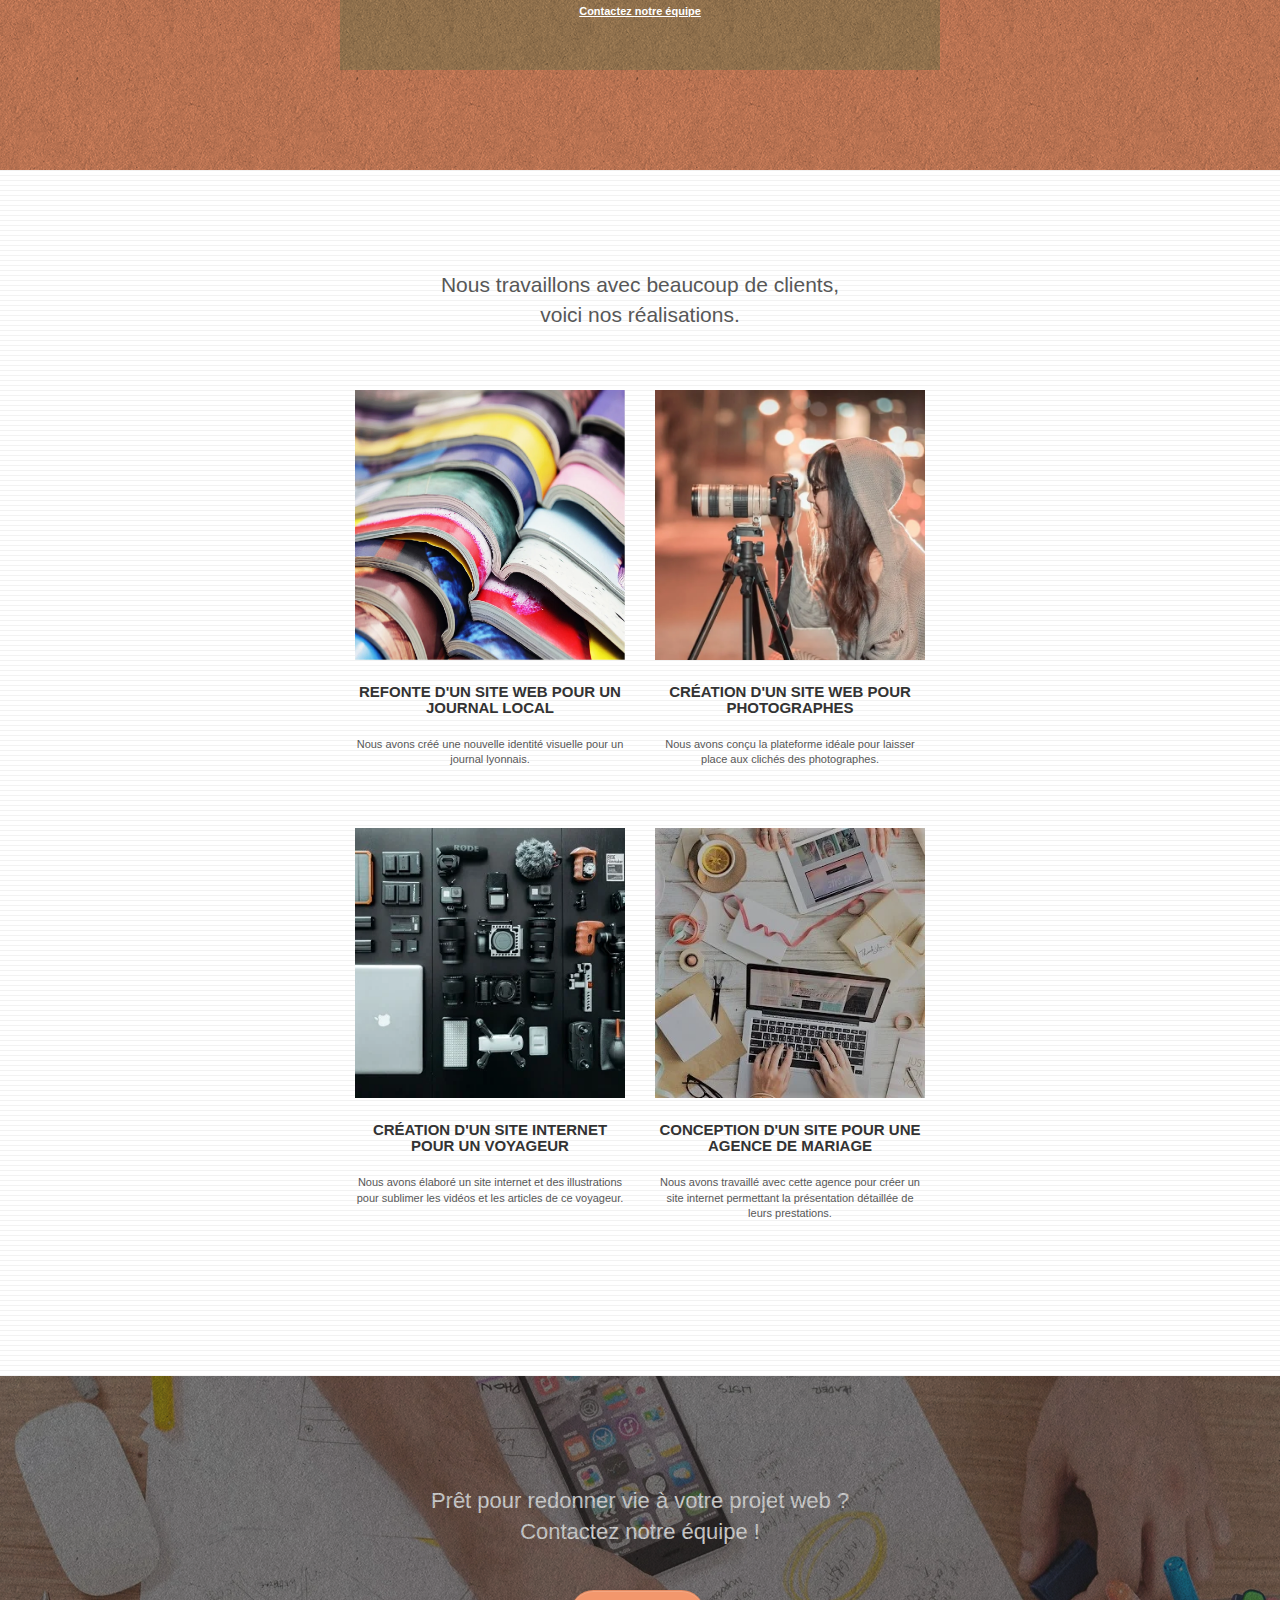
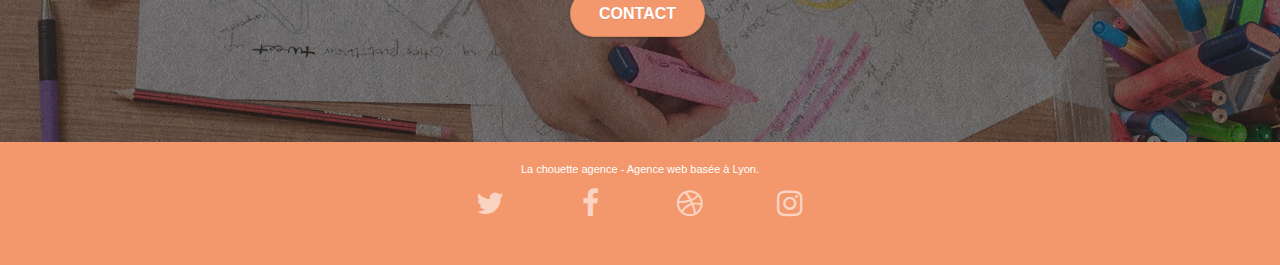
==== commit 4052e312: "Apres modification 1" ====
--- a/index.html
+++ b/index.html
@@ -1,9 +1,8 @@
 <!doctype html>
-<html lang="Default">
+<html lang="fr">
 <head>
     <meta charset="utf-8">
-    <meta name="keywords" content="seo, google, site web, site internet, agence design paris, agence design, agence design,agence design,agence design,agence design,agence design,agence design,agence design,agence design">
-    <meta name="description" content="">
+    <meta name="description" content="La chouette agence est une entreprise de web design basée à Lyon. Elle aide les entreprise à devenir attractive et visible sur Internet">
     <meta name="viewport" content="width=device-width, initial-scale=1.0, viewport-fit=cover">
     <link rel="shortcut icon" type="image/png" href="favicon.jpg">
     
@@ -19,8 +18,8 @@
 	<script src="./js/jquery.touchSwipe.js" defer></script>
 	<script src="./js/gmaps.js"></script>
 
-    <title>.</title>
-
+    <title>La chouette agence entreprise de web design basée à Lyon</title>
+	<code><meta name="robots" Content="index, follow"></code>
     
 <!-- Analytics -->
  
@@ -37,9 +36,7 @@
 
 		<nav class="navbar row">
 			<div class="navbar-header">
-				<div class="keywords" style="color:#cccccc;font-size:1px;">Agence web à paris, stratégie web, web design, illustrations, design de site web, site web, web, internet, site internet, site</div>
-				<a class="navbar-brand" href="index.html"><img src="img/la-chouette-agence.png" alt="paris web design logo agence web meilleure agence" height="40" /></a>
-				<div class="keywords" style="color:#cccccc;font-size:1px;">Agence web à paris, stratégie web, web design, illustrations, design de site web, site web, web, internet, site internet, site</div>
+				<a class="navbar-brand" href="index.html"><img src="img/la-chouette-agence.webp" alt="Logo la chouette agence" height="40" /></a>
 				<button id="nav-toggle" type="button" class="ui-navbar-toggle navbar-toggle" data-toggle="collapse" data-target=".navbar-1">
 					<span class="sr-only">Toggle navigation</span><span class="icon-bar"></span><span class="icon-bar"></span><span class="icon-bar"></span>
 				</button>
@@ -52,7 +49,7 @@
 					<li>
 					</li>
 					<li>
-						<a href="page2.html">page2 &gt;</a>
+						<a href="Contact_La_chouette_Agence.html">Contact </a>
 					</li>
 				</ul>
 			</div>
@@ -66,12 +63,13 @@
 	<div class="container bloc-lg">
 		<div class="row tight-width-whitespace">
 			<div class="col-sm-12">
-				<img src="img/logo.png" class="center-block image-resize-mode" width="100" alt="La chouette agence, agence web paris, création logo paris" />
+				<img src="img/logo.webp" class="center-block image-resize-mode" width="100" alt="Logo la chouette agence" />
 				<h1 class="text-center hero-bloc-text tc-white ">
-					La chouette agence.
+					La chouette agence. <br/>
+					Entreprise webdesign sur Lyon 
 				</h1>
 				<div class="text-center">
-					<a href="page2.html" class="btn btn-lg btn-clean btn-rd cta-hero btn-atomic-tangerine" id="cta-hero">Contact</a>
+					<a href="Contact_La_chouette_Agence.html" class="btn btn-lg btn-clean btn-rd cta-hero btn-atomic-tangerine" id="cta-hero">Contact</a>
 				</div>
 			</div>
 		</div>
@@ -84,7 +82,8 @@
 	<div class="container bloc-md">
 		<div class="row">
 			<div class="col-sm-12 text-center">
-				<img alt="agence web, agence web paris, web design paris, stratégie web" src="img/title.png" />
+				<p class="TitleEnTexte">La chouette agence est une agence de web design qui aide <br/>
+				les entreprises à devenir attractives et visibles sur Internet.</p>
 			</div>
 		</div>
 		<div class="row voffset-lg med-width-whitespace">
@@ -124,7 +123,11 @@
 		</div>
 		<div class="row voffset-lg voffset">
 			<div class="col-xs-12 col-md-8 col-md-offset-2 text-center">
-				<img alt="agence web, agence web paris, web design paris, stratégie web" src="img/citation.png" />
+				<p class="CitationTexte"><em>"La chouette agence est une excellente agence web ! Les<br/>
+				web designers ont réussi à capturer l'essence de notre <br/>
+			entreprise et à l'intégrer à notre site. Cela nous a aidé à <br/>
+		doubler nos ventes en ligne à Lyon</em></p>
+		<p class="CitationAuteur">Maxime Guilbard, PDG de A vos fourchettes</p>
 
 			</div>
 		</div>
@@ -141,7 +144,8 @@
 					Nous souhaitons aider les entreprises de la région Lyonnaise à se développer et à connaître le succès. Nous travaillons pour aider les entreprises locales à attirer de nouveaux clients .<br>
 				</h2>
 				<p class="text-center white">
-					Nous aimons collaborer avec des entrepreneurs créatifs et des entreprises locale, qu’elles aient besoin de créer un site de A à Z ou de donner un coup de jeune à leur site. Que vous ayez besoin d’une identité visuelle complète ou d’une refonte de votre site, n’hésitez pas à nous contacter. Nous travaillerons ensemble pour créer des sites beau et bien structurés, qui seront facilement trouvable sur les moteurs de recherche. <br><br><a class="ltc-white bold-link" href="page2.html">Contactez notre équipe</a><br>
+					Nous aimons collaborer avec des entrepreneurs créatifs et des entreprises locale, qu’elles aient besoin de créer un site de A à Z ou de donner un coup de jeune à leur site. Que vous ayez besoin d’une identité visuelle complète ou d’une refonte de votre site, n’hésitez pas à nous contacter. Nous travaillerons ensemble pour créer des sites beau et bien structurés, qui seront facilement trouvable sur les moteurs de recherche. <br>
+					<br><a class="ltc-white bold-link" href="Contact_La_chouette_Agence.html">Contactez notre équipe</a><br>
 				</p>
 			</div>
 		</div>
@@ -154,12 +158,13 @@
 	<div class="container bloc-lg">
 		<div class="row">
 			<div class="col-sm-12 text-center">
-				<img alt="agence web, agence web paris, web design paris, stratégie web" src="img/title2.png" />
+				<p class="Title2EnTexte">Nous travaillons avec beaucoup de clients, <br/>
+				voici nos réalisations.</p>
 			</div>
 		</div>
 		<div class="row tight-width-whitespace portfolio-row">
 			<div class="col-sm-6">
-				<a href="#" data-lightbox="img/1.jpg" data-gallery-id="gallery-1" data-caption="Refonte d'un site web pour un journal local" data-frame="snapshot-lb"><img src="img/1.jpg" alt="paris web design logo agence web meilleure agence et refonte site web journal" class="img-responsive portfolio-thumb" /></a>
+				<a href="#" data-lightbox="img/Livre.webp" data-gallery-id="gallery-1" data-caption="Refonte d'un site web pour un journal local" data-frame="snapshot-lb"><img src="img/Livre.webp" alt="Livres ouverts" class="img-responsive portfolio-thumb" /></a>
 				<h3 class="mg-md text-center">
 					Refonte d'un site web pour un journal local
 				</h3>
@@ -168,7 +173,7 @@
 				</p>
 			</div>
 			<div class="col-sm-6">
-				<a href="#" data-lightbox="img/2.jpg" data-gallery-id="gallery-1" data-caption="Création d'un site web pour photographes" data-frame="snapshot-lb"><img src="img/2.jpg" class="img-responsive portfolio-thumb" alt="paris web design logo agence web meilleure agence, Création d'un site web pour photographes" /></a>
+				<a href="#" data-lightbox="img/Photographe.webp" data-gallery-id="gallery-1" data-caption="Création d'un site web pour photographes" data-frame="snapshot-lb"><img src="img/Photographe.webp" class="img-responsive portfolio-thumb" alt="Photographe prennant une photo" /></a>
 				<h3 class="mg-md text-center">
 					Création d'un site web pour photographes
 				</h3>
@@ -179,7 +184,7 @@
 		</div>
 		<div class="row tight-width-whitespace portfolio-row">
 			<div class="col-sm-6">
-				<a href="#" data-lightbox="img/3.bmp" data-gallery-id="gallery-1" data-caption="Création d'un site internet pour un voyageur" data-frame="snapshot-lb"><img src="img/3.bmp" class="img-responsive portfolio-thumb" alt="paris web design logo agence web meilleure agence, Création d'un site web pour voyageur"/></a>
+				<a href="#" data-lightbox="img/Materiel-photo.webp" data-gallery-id="gallery-1" data-caption="Création d'un site internet pour un voyageur" data-frame="snapshot-lb"><img src="img/Materiel-photo.webp" class="img-responsive portfolio-thumb" alt="Matériel pour travailler les images"/></a>
 				<h3 class="mg-md text-center">
 					Création d'un site internet pour un voyageur
 				</h3>
@@ -188,7 +193,7 @@
 				</p>
 			</div>
 			<div class="col-sm-6">
-				<a href="#" data-lightbox="img/4.bmp" data-gallery-id="gallery-1" data-caption="Conception d'un site pour une agence de mariage" data-frame="snapshot-lb"><img src="img/4.bmp" class="img-responsive portfolio-thumb" alt="paris web design logo agence web meilleure agence, Création d'un site web pour agence de mariage" /></a>
+				<a href="#" data-lightbox="img/Ordinateur-portable.webp" data-gallery-id="gallery-1" data-caption="Conception d'un site pour une agence de mariage" data-frame="snapshot-lb"><img src="img/Ordinateur-portable.webp" class="img-responsive portfolio-thumb" alt="Ordinateur sur sur un bureau" /></a>
 				<h3 class="mg-md text-center">
 					Conception d'un site pour une agence de mariage
 				</h3>
@@ -206,10 +211,10 @@
 	<div class="container bloc-lg">
 		<div class="row">
 			<h2 class="mg-md text-center tc-white">
-				Prêt pour redonner vie à votre projet ?<br>Contactez notre équipe !
+				Prêt pour redonner vie à votre projet web ?<br>Contactez notre équipe !
 			</h2>
 			<div class="col-sm-12 text-center">
-				<a href="page2.html" class="btn btn-atomic-tangerine btn-clean btn-rd btn-lg cta-hero">Contact</a>
+				<a href="Contact_La_chouette_Agence.html" class="btn btn-atomic-tangerine btn-clean btn-rd btn-lg cta-hero">Contact</a>
 			</div>
 		</div>
 	</div>
@@ -245,47 +250,9 @@
 							<a class="social" href="index.html"><span class="fa fa-instagram icon-md"></span></a>
 						</div>
 					</div>
-					<div class="keywords" style="color:#F3976C;">Agence web à paris, stratégie web, web design, illustrations, design de site web, site web, web, internet, site internet, site</div>
-				</div>
-				<div class="row">
-					<div class="col-sm-4">
-						Partenaires
-							<ul>
-								<li><a href="voiture.com">voiture.com</a></li>
-								<li><a href="pizza.com">pizza.com</a></li>
-								<li><a href="matoiture.com">matoiture.com</a></li>
-								<li><a href="immobilierseo.com">immobilierseo.com</a></li>
-							</ul>		
-					</div>
-					<div class="col-sm-4">
-						Annuaires liste 1
-						<ul>
-							<li><a href="annuaireagence.com">annuaireagence.com</a></li>
-							<li><a href="annuaireseo.com">annuaireseo.com</a></li>
-							<li><a href="annuairemarketing.com">annuairemarketing.com</a></li>
-							<li><a href="123seoture.com">123seo.com</a></li>
-							<li><a href="123site.com">123site.com</a></li>
-							<li><a href="annuairewordpress.com">annuairewordpress.com</a></li>
-							<li><a href="listeagence.com">listeagence.com</a></li>
-							<li><a href="meilleuresagencesparis.com">meilleuresagencesparis.com</a></li>
-							<li><a href="listeseo.com">listeseo.com</a></li>
-						</ul>
-					</div>
-					<div class="col-sm-4">
-						Annuaires liste 2
-						<ul>
-							<li><a href="betterseo.com">betterseo.com</a></li>
-							<li><a href="ameliorerseo.com">ameliorerseo.com</a></li>
-							<li><a href="seojuicelien.com">seojuicelien.com</a></li>
-							<li><a href="meilleursliens.com">meilleursliens.com</a></li>
-							<li><a href="liensagogo.com">liensagogo.com</a></li>
-							<li><a href="backlink.com">backlink.com</a></li>
-							<li><a href="linkjuiceannuaire.com">linkjuiceannuaire.com</a></li>
-							<li><a href="remontersurgoogle.com">remontersurgoogle.com</a></li>
-							<li><a href="vraiseofiable.com">vraiseofiable.com</a></li>
-						</ul>
-					</div>
-				</div>
+					<p><br/><br/><br/></p>
+				</div>
+				
 			</div>
 		</div>
 	</div>
--- a/style.css
+++ b/style.css
@@ -91,7 +91,7 @@
 }
 
 .texture-paper::before {
-    background: url("img/texture-paper.png");
+    background: url("img/texture-paper.webp");
     background-size: 280px 280px;
 }
 
@@ -775,7 +775,7 @@
 }
 
 .tc-white {
-    color: #F3976C!important;
+    color: #FFFFFF!important;
 }
 
 .btn-atomic-tangerine {
@@ -810,19 +810,19 @@
 }
 
 .bg-dots-bg {
-    background-image: url("img/dots-bg.png");
+    background-image: url("img/dots-bg.webp");
 }
 
 .bg-lines-h2-bg {
-    background-image: url("img/lines-h2-bg.png");
+    background-image: url("img/lines-h2-bg.webp");
 }
 
 .bg-banniere {
-    background-image: url("img/la-chouette-agence-banniere.jpg");
+    background-image: url("img/la-chouette-agence-banniere.webp");
 }
 
 .bg-presentation {
-    background-image: url("img/image-de-presentation.bmp");
+    background-image: url("img/image-de-presentation.webp");
 }
 
 @media (max-width: 1024px) {
@@ -1039,4 +1039,21 @@
     .bloc-mob-center-text {
         text-align: center;
     }
+}
+
+
+.TitleEnTexte{
+    font-size: 1.5em;
+}
+
+.CitationTexte{
+    font-size: 1.5em;
+}
+
+.CitationAuteur{
+    font-size: 1em
+}
+
+.Title2EnTexte{
+    font-size: 1.5em;
 }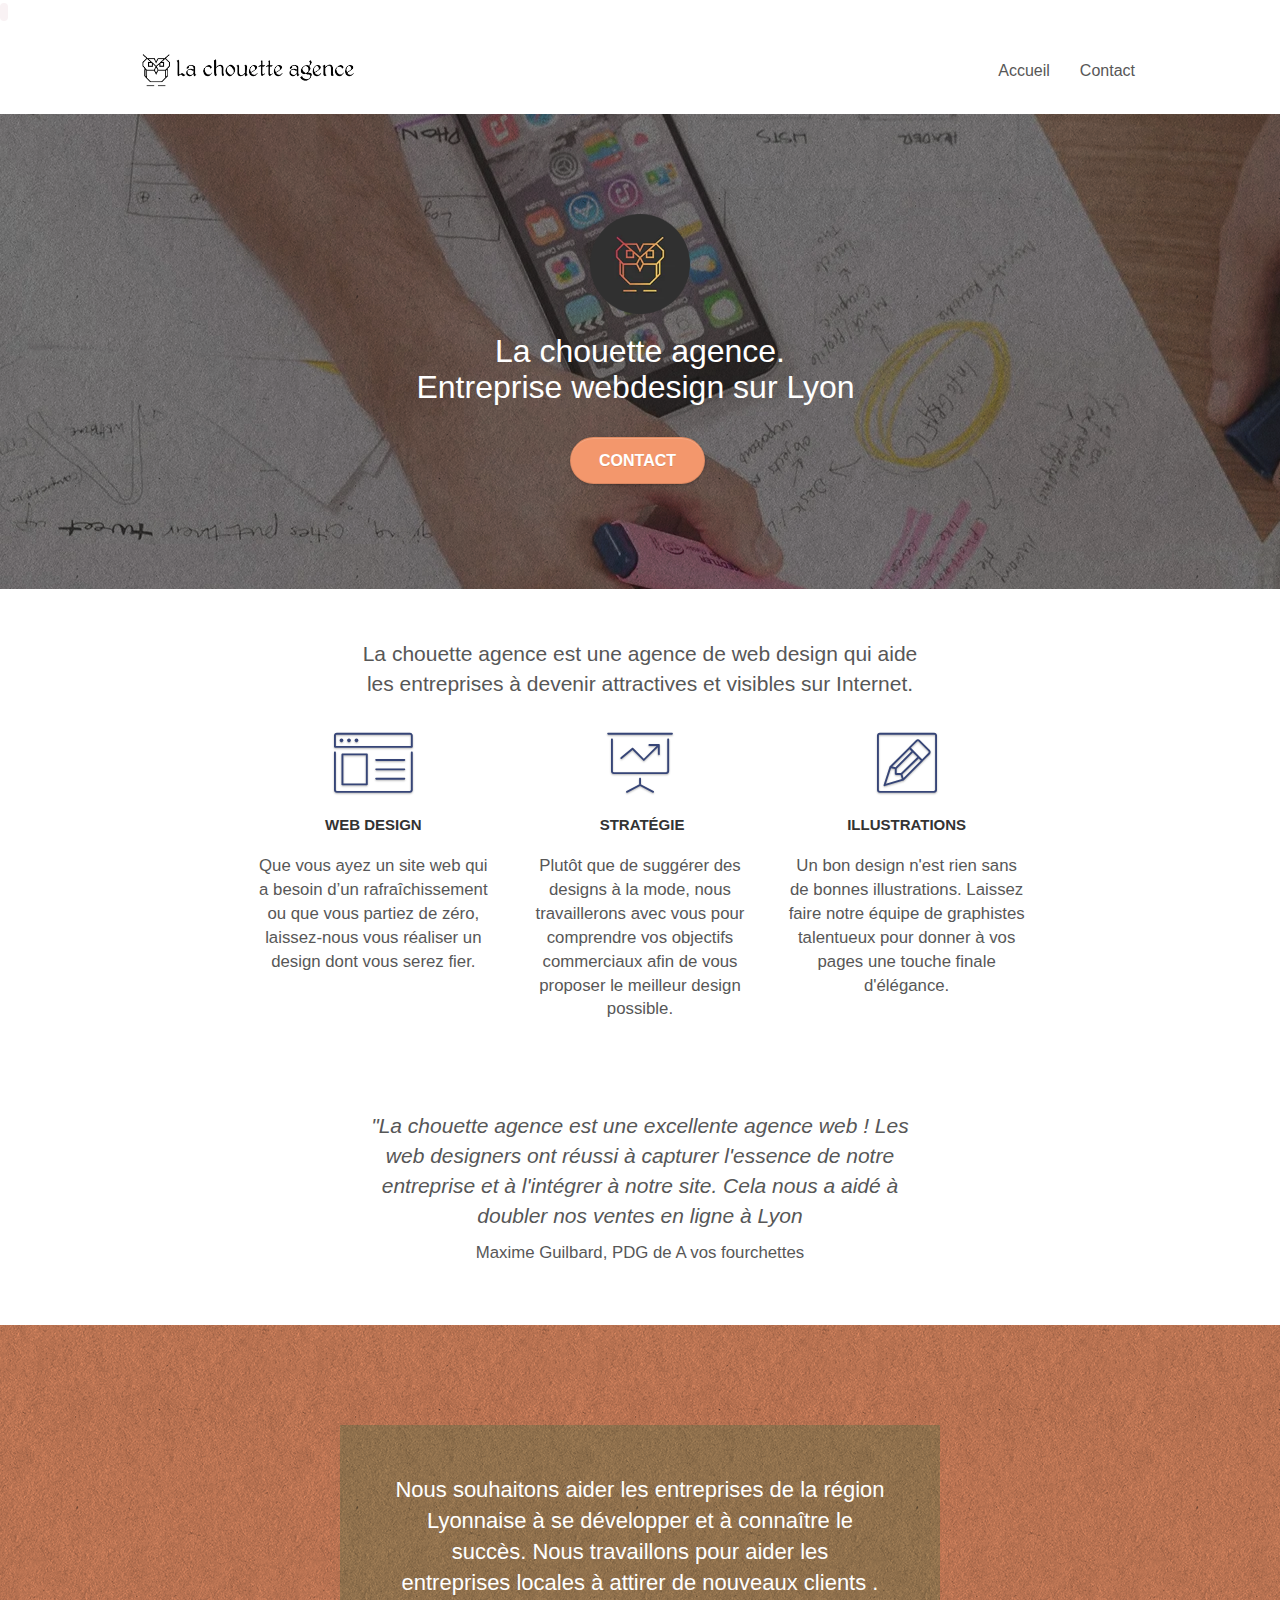
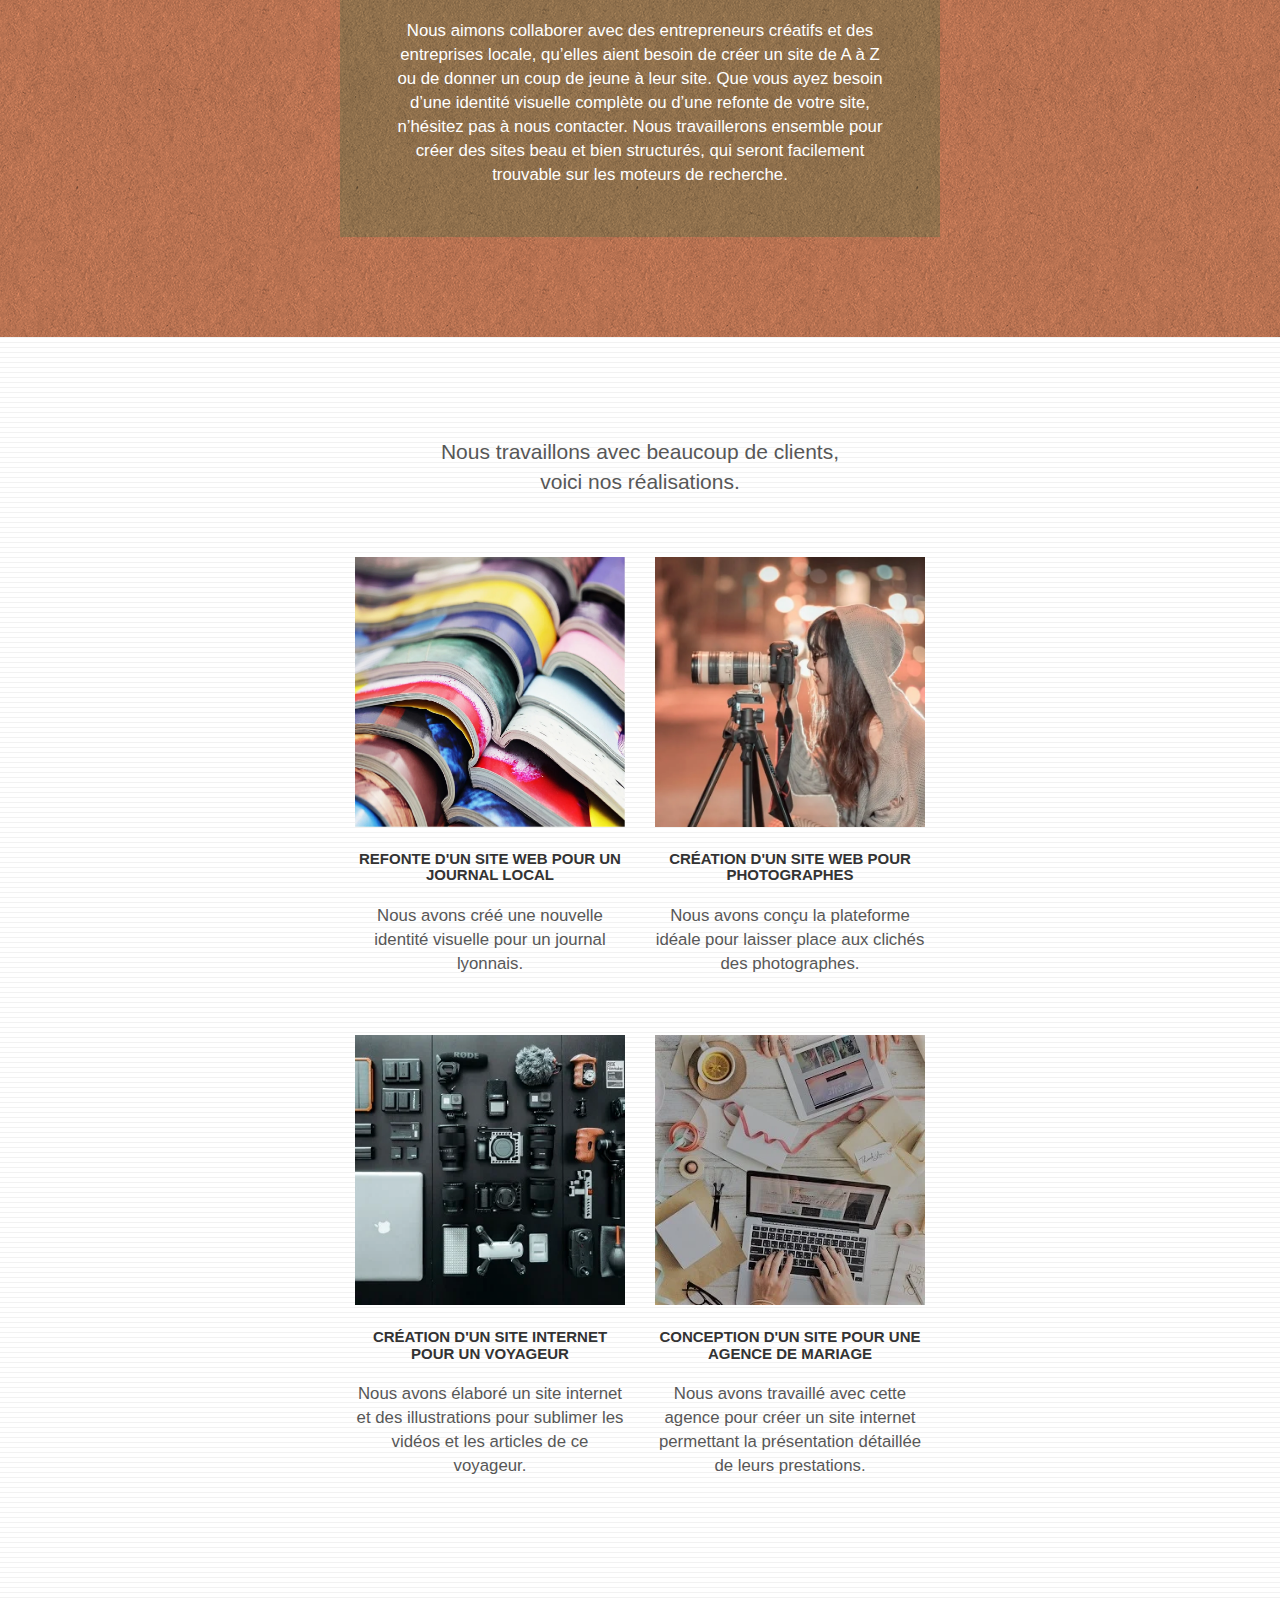
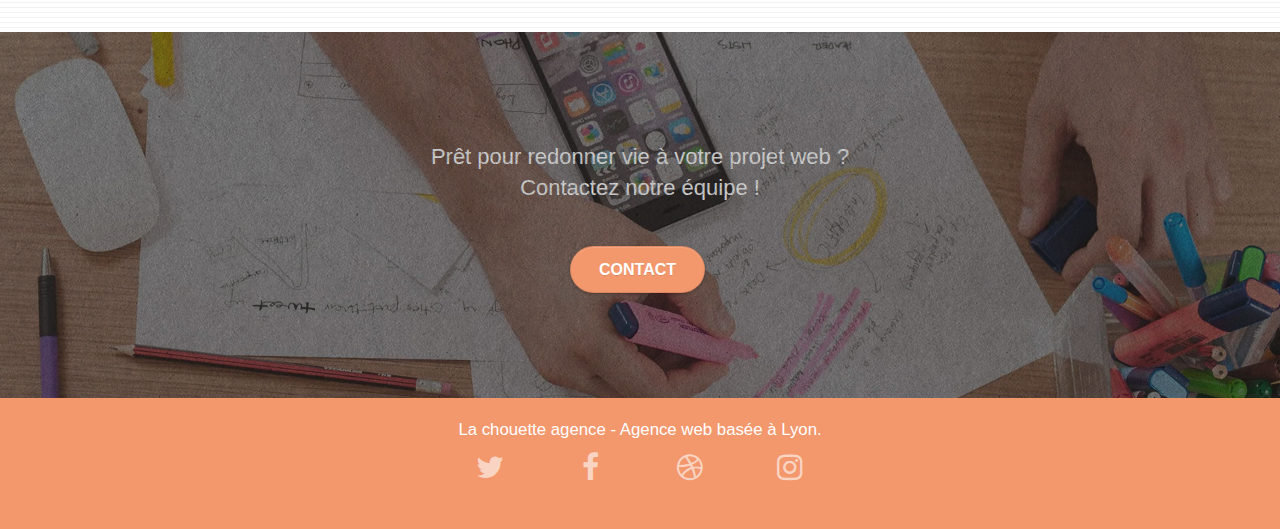
==== commit 48e34afb: "TextePlusGros" ====
--- a/index.html
+++ b/index.html
@@ -94,7 +94,7 @@
 				<h3 class="mg-md text-center">
 					Web design
 				</h3>
-				<p class="text-center ">
+				<p class="text-center TextePlusGros">
 					Que vous ayez un site web qui a besoin d&rsquo;un rafraîchissement ou que vous partiez de zéro, laissez-nous vous réaliser un design dont vous serez fier.
 				</p>
 			</div>
@@ -105,7 +105,7 @@
 				<h3 class="mg-md text-center">
 					&nbsp;Stratégie
 				</h3>
-				<p class="text-center ">
+				<p class="text-center TextePlusGros">
 					Plutôt que de suggérer des designs à la mode, nous travaillerons avec vous pour comprendre vos objectifs commerciaux afin de vous proposer le meilleur design possible.<br>
 				</p>
 			</div>
@@ -116,7 +116,7 @@
 				<h3 class="mg-md text-center">
 					Illustrations
 				</h3>
-				<p class="text-center ">
+				<p class="text-center TextePlusGros">
 					Un bon design n'est rien sans de bonnes illustrations. Laissez faire notre équipe de graphistes talentueux pour donner à vos pages une touche finale d'élégance.
 				</p>
 			</div>
@@ -143,9 +143,9 @@
 				<h2 class="mg-md text-center tc-white">
 					Nous souhaitons aider les entreprises de la région Lyonnaise à se développer et à connaître le succès. Nous travaillons pour aider les entreprises locales à attirer de nouveaux clients .<br>
 				</h2>
-				<p class="text-center white">
+				<p class="text-center white TextePlusGros">
 					Nous aimons collaborer avec des entrepreneurs créatifs et des entreprises locale, qu’elles aient besoin de créer un site de A à Z ou de donner un coup de jeune à leur site. Que vous ayez besoin d’une identité visuelle complète ou d’une refonte de votre site, n’hésitez pas à nous contacter. Nous travaillerons ensemble pour créer des sites beau et bien structurés, qui seront facilement trouvable sur les moteurs de recherche. <br>
-					<br><a class="ltc-white bold-link" href="Contact_La_chouette_Agence.html">Contactez notre équipe</a><br>
+					
 				</p>
 			</div>
 		</div>
@@ -168,7 +168,7 @@
 				<h3 class="mg-md text-center">
 					Refonte d'un site web pour un journal local
 				</h3>
-				<p class="text-center">
+				<p class="text-center TextePlusGros">
 					Nous avons créé une nouvelle identité visuelle pour un journal lyonnais.
 				</p>
 			</div>
@@ -177,7 +177,7 @@
 				<h3 class="mg-md text-center">
 					Création d'un site web pour photographes
 				</h3>
-				<p class="text-center">
+				<p class="text-center TextePlusGros">
 					Nous avons conçu la plateforme idéale pour laisser place aux clichés des photographes.
 				</p>
 			</div>
@@ -188,7 +188,7 @@
 				<h3 class="mg-md text-center">
 					Création d'un site internet pour un voyageur
 				</h3>
-				<p class="text-center">
+				<p class="text-center TextePlusGros">
 					Nous avons élaboré un site internet et des illustrations pour sublimer les vidéos et les articles de ce voyageur.
 				</p>
 			</div>
@@ -197,7 +197,7 @@
 				<h3 class="mg-md text-center">
 					Conception d'un site pour une agence de mariage
 				</h3>
-				<p class="text-center">
+				<p class="text-center TextePlusGros">
 					Nous avons travaillé avec cette agence pour créer un site internet permettant la présentation détaillée de leurs prestations.
 				</p>
 			</div>
@@ -226,7 +226,7 @@
 	<div class="container bloc-sm">
 		<div class="row">
 			<div class="col-sm-12">
-				<p class="text-center white">
+				<p class="text-center white TextePlusGros">
 					La chouette agence - Agence web basée à Lyon.<br>
 				</p>
 				<div class="row row-no-gutters social">
--- a/style.css
+++ b/style.css
@@ -1051,9 +1051,13 @@
 }
 
 .CitationAuteur{
-    font-size: 1em
+    font-size: 1.2em
 }
 
 .Title2EnTexte{
     font-size: 1.5em;
+}
+
+.TextePlusGros{
+    font-size: 1.2em;
 }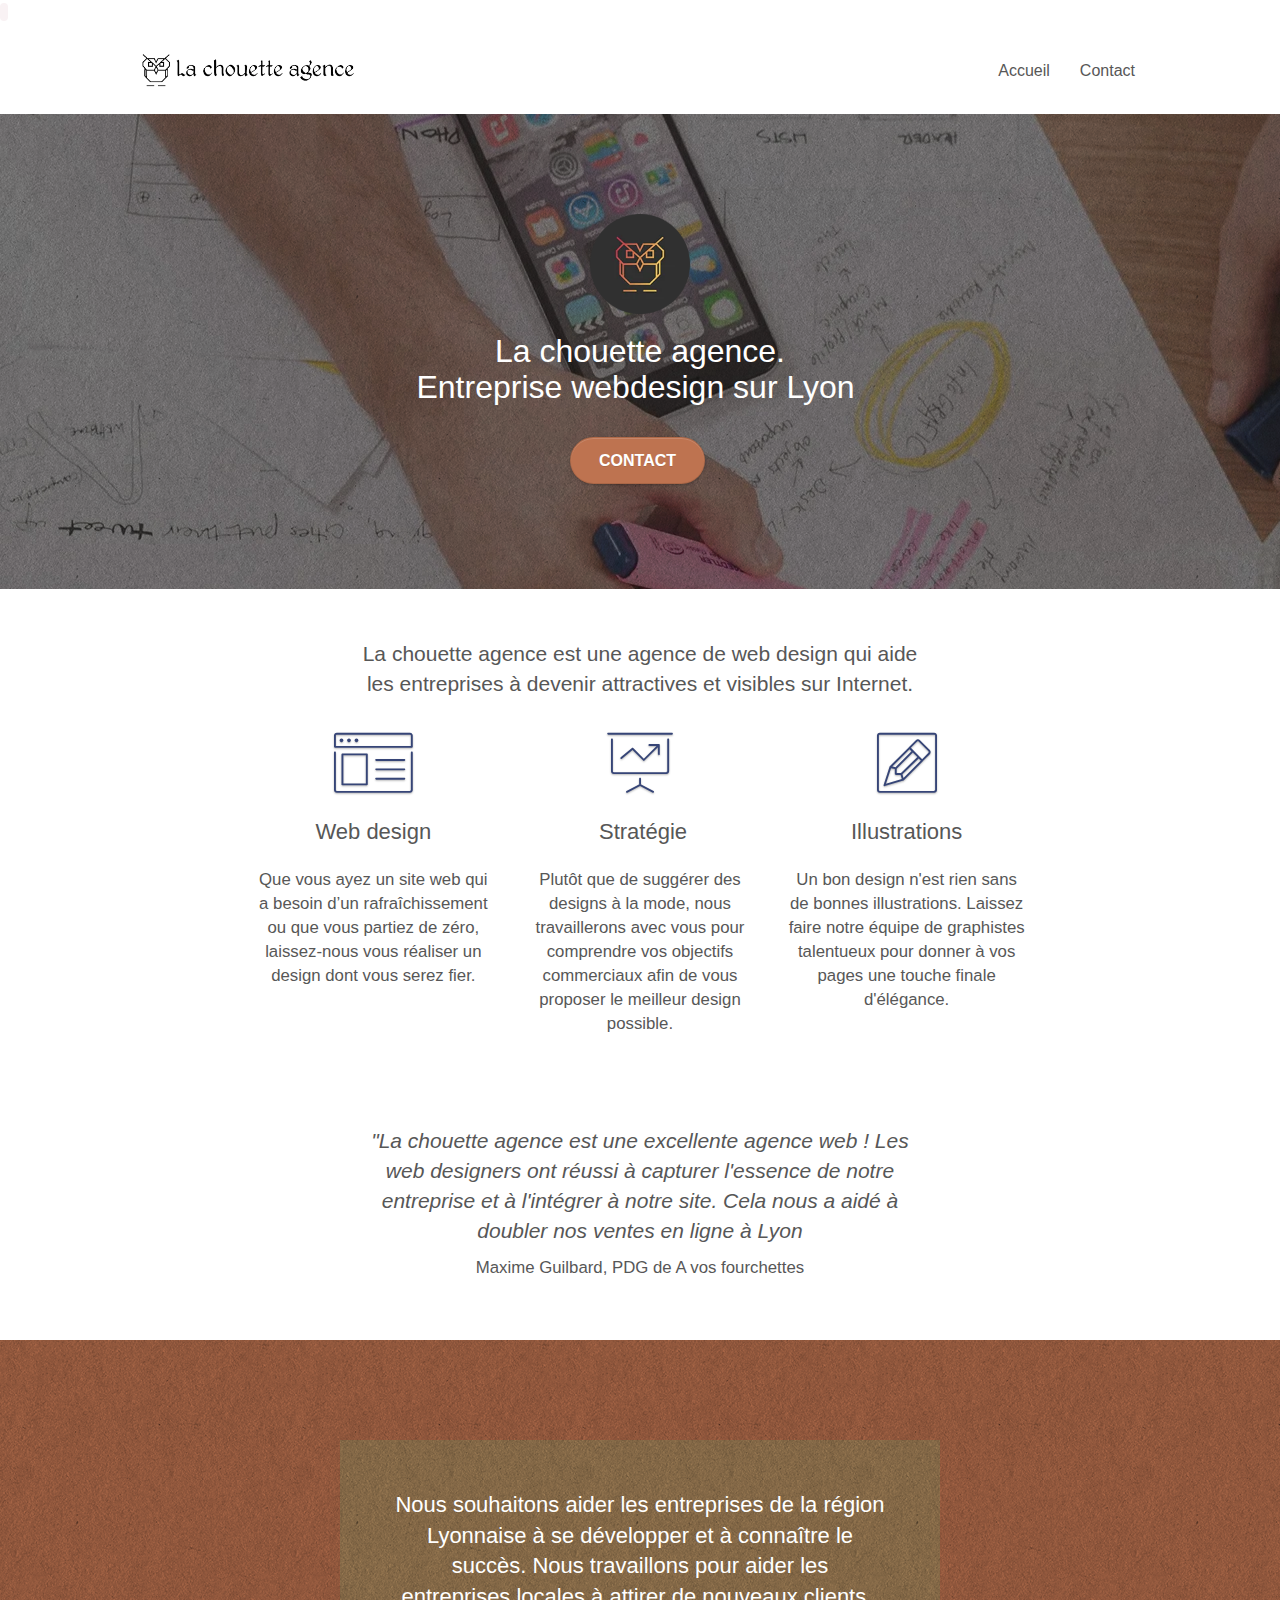
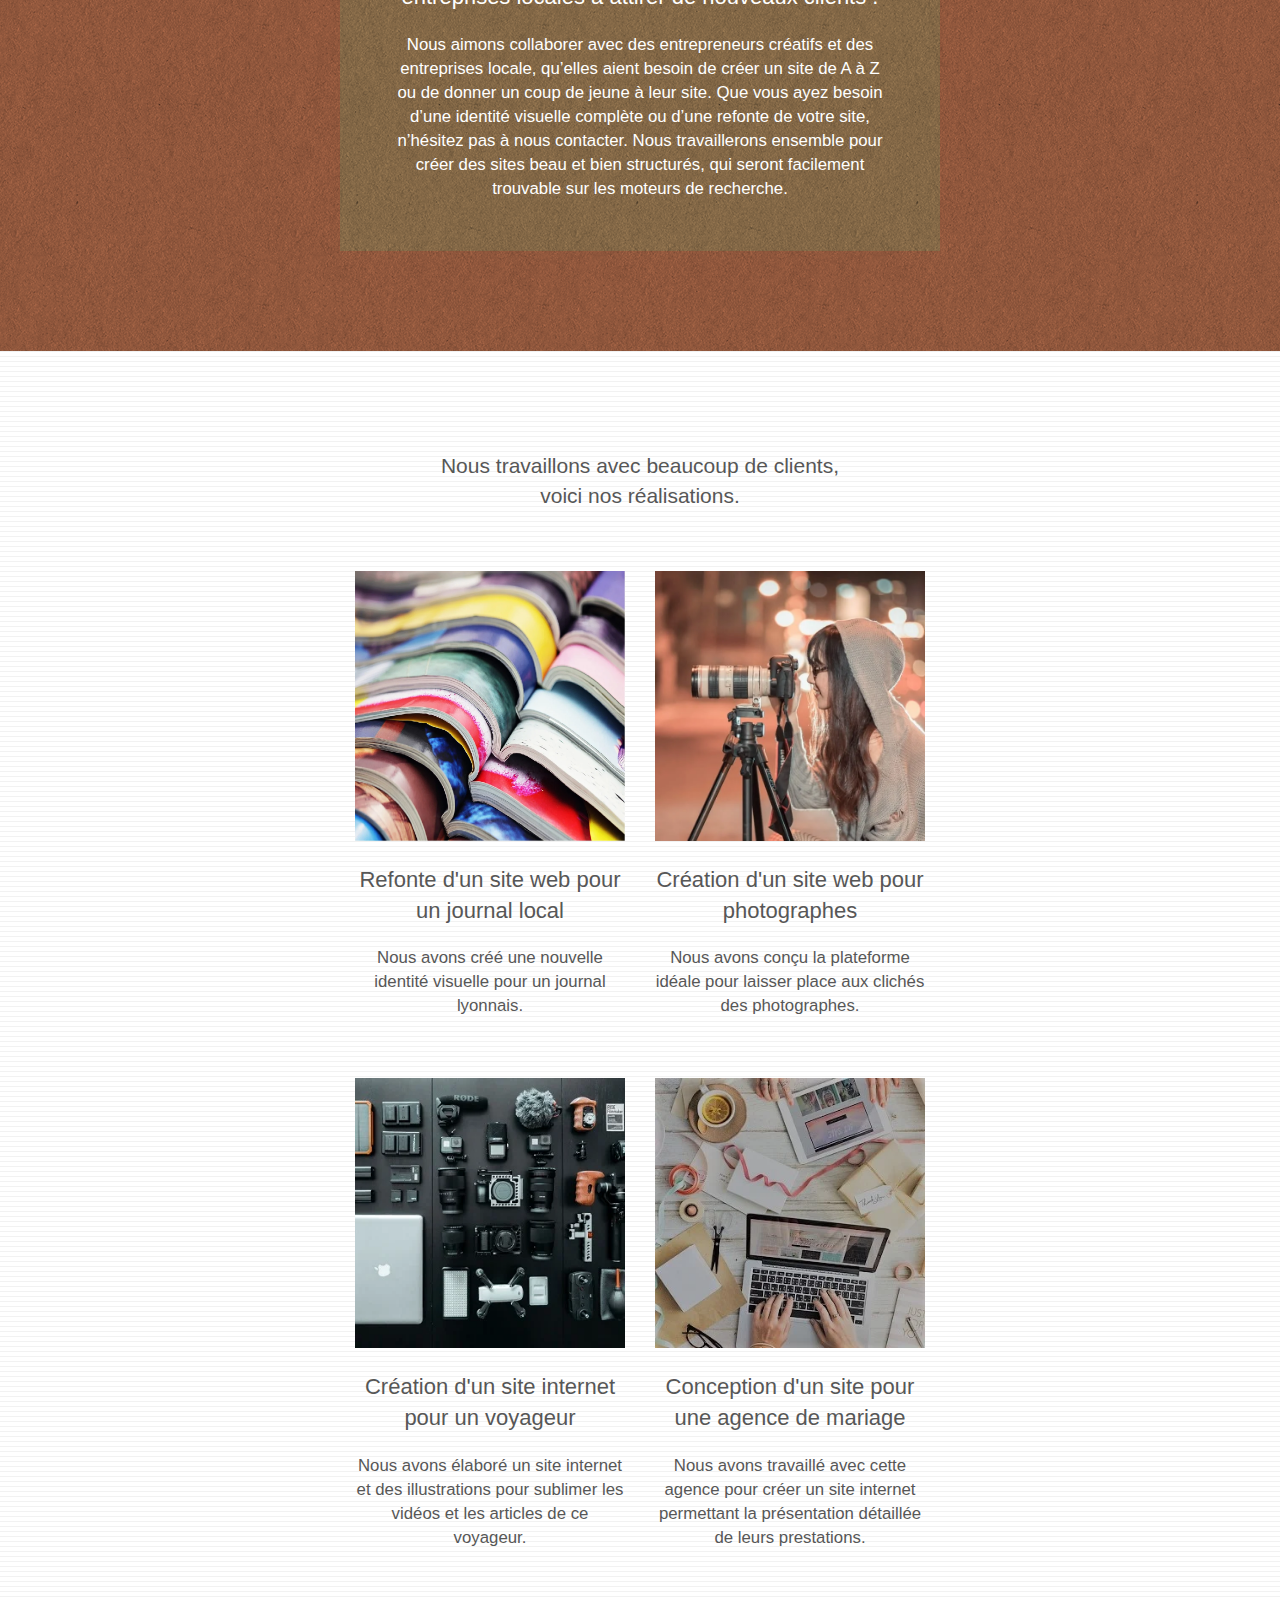
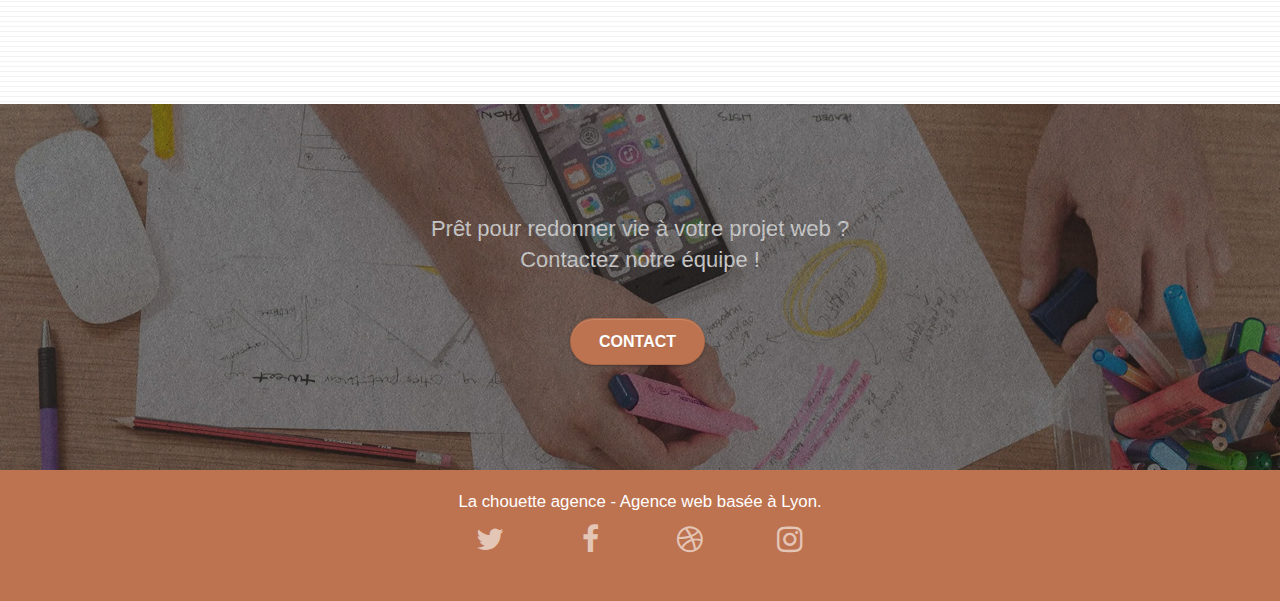
==== commit fe2746d0: "Modification Accessibilité" ====
--- a/index.html
+++ b/index.html
@@ -91,9 +91,9 @@
 				<div class="text-center">
 					<span class="et-icon-browser sm-shadow icon-dark-slate-blue icons icon-lg"></span>
 				</div>
-				<h3 class="mg-md text-center">
+				<h2 class="mg-md text-center">
 					Web design
-				</h3>
+				</h2>
 				<p class="text-center TextePlusGros">
 					Que vous ayez un site web qui a besoin d&rsquo;un rafraîchissement ou que vous partiez de zéro, laissez-nous vous réaliser un design dont vous serez fier.
 				</p>
@@ -102,9 +102,9 @@
 				<div class="text-center">
 					<span class="et-icon-presentation sm-shadow icon-dark-slate-blue icons icon-lg"></span>
 				</div>
-				<h3 class="mg-md text-center">
+				<h2 class="mg-md text-center">
 					&nbsp;Stratégie
-				</h3>
+				</h2>
 				<p class="text-center TextePlusGros">
 					Plutôt que de suggérer des designs à la mode, nous travaillerons avec vous pour comprendre vos objectifs commerciaux afin de vous proposer le meilleur design possible.<br>
 				</p>
@@ -113,9 +113,9 @@
 				<div class="text-center">
 					<span class="et-icon-edit sm-shadow icon-dark-slate-blue icons icon-lg"></span>
 				</div>
-				<h3 class="mg-md text-center">
+				<h2 class="mg-md text-center">
 					Illustrations
-				</h3>
+				</h2>
 				<p class="text-center TextePlusGros">
 					Un bon design n'est rien sans de bonnes illustrations. Laissez faire notre équipe de graphistes talentueux pour donner à vos pages une touche finale d'élégance.
 				</p>
@@ -165,18 +165,18 @@
 		<div class="row tight-width-whitespace portfolio-row">
 			<div class="col-sm-6">
 				<a href="#" data-lightbox="img/Livre.webp" data-gallery-id="gallery-1" data-caption="Refonte d'un site web pour un journal local" data-frame="snapshot-lb"><img src="img/Livre.webp" alt="Livres ouverts" class="img-responsive portfolio-thumb" /></a>
-				<h3 class="mg-md text-center">
+				<h2 class="mg-md text-center">
 					Refonte d'un site web pour un journal local
-				</h3>
+				</h2>
 				<p class="text-center TextePlusGros">
 					Nous avons créé une nouvelle identité visuelle pour un journal lyonnais.
 				</p>
 			</div>
 			<div class="col-sm-6">
 				<a href="#" data-lightbox="img/Photographe.webp" data-gallery-id="gallery-1" data-caption="Création d'un site web pour photographes" data-frame="snapshot-lb"><img src="img/Photographe.webp" class="img-responsive portfolio-thumb" alt="Photographe prennant une photo" /></a>
-				<h3 class="mg-md text-center">
+				<h2 class="mg-md text-center">
 					Création d'un site web pour photographes
-				</h3>
+				</h2>
 				<p class="text-center TextePlusGros">
 					Nous avons conçu la plateforme idéale pour laisser place aux clichés des photographes.
 				</p>
@@ -185,18 +185,18 @@
 		<div class="row tight-width-whitespace portfolio-row">
 			<div class="col-sm-6">
 				<a href="#" data-lightbox="img/Materiel-photo.webp" data-gallery-id="gallery-1" data-caption="Création d'un site internet pour un voyageur" data-frame="snapshot-lb"><img src="img/Materiel-photo.webp" class="img-responsive portfolio-thumb" alt="Matériel pour travailler les images"/></a>
-				<h3 class="mg-md text-center">
+				<h2 class="mg-md text-center">
 					Création d'un site internet pour un voyageur
-				</h3>
+				</h2>
 				<p class="text-center TextePlusGros">
 					Nous avons élaboré un site internet et des illustrations pour sublimer les vidéos et les articles de ce voyageur.
 				</p>
 			</div>
 			<div class="col-sm-6">
 				<a href="#" data-lightbox="img/Ordinateur-portable.webp" data-gallery-id="gallery-1" data-caption="Conception d'un site pour une agence de mariage" data-frame="snapshot-lb"><img src="img/Ordinateur-portable.webp" class="img-responsive portfolio-thumb" alt="Ordinateur sur sur un bureau" /></a>
-				<h3 class="mg-md text-center">
+				<h2 class="mg-md text-center">
 					Conception d'un site pour une agence de mariage
-				</h3>
+				</h2>
 				<p class="text-center TextePlusGros">
 					Nous avons travaillé avec cette agence pour créer un site internet permettant la présentation détaillée de leurs prestations.
 				</p>
@@ -232,22 +232,22 @@
 				<div class="row row-no-gutters social">
 					<div class="col-sm-3">
 						<div class="text-center">
-							<a class="social" href="index.html"><span class="fa fa-twitter icon-md"></span></a>
-						</div>
-					</div>
-					<div class="col-sm-3">
-						<div class="text-center">
-							<a class="social" href="index.html"><span class="fa fa-facebook icon-md"></span></a>
-						</div>
-					</div>
-					<div class="col-sm-3">
-						<div class="text-center">
-							<a class="social" href="index.html"><span class="fa fa-dribbble icon-md"></span></a>
-						</div>
-					</div>
-					<div class="col-sm-3">
-						<div class="text-center">
-							<a class="social" href="index.html"><span class="fa fa-instagram icon-md"></span></a>
+							<a class="social" href="index.html"><span class="fa fa-twitter icon-md" title="Logo Twitter"></span></a>
+						</div>
+					</div>
+					<div class="col-sm-3">
+						<div class="text-center">
+							<a class="social" href="index.html"><span class="fa fa-facebook icon-md" title="Logo Facebook"></span></a>
+						</div>
+					</div>
+					<div class="col-sm-3">
+						<div class="text-center">
+							<a class="social" href="index.html"><span class="fa fa-dribbble icon-md" title="Logo Dribbble"></span></a>
+						</div>
+					</div>
+					<div class="col-sm-3">
+						<div class="text-center">
+							<a class="social" href="index.html"><span class="fa fa-instagram icon-md" title="Logo Instagram"></span></a>
 						</div>
 					</div>
 					<p><br/><br/><br/></p>
--- a/style.css
+++ b/style.css
@@ -736,7 +736,7 @@
 }
 
 .white {
-    color: #FFFFFF!important;
+    color: #ffffff!important;
 }
 
 .portfolio-thumb {
@@ -771,7 +771,7 @@
 }
 
 .bgc-atomic-tangerine {
-    background-color: #F3976C;
+    background-color: #be7350;
 }
 
 .tc-white {
@@ -779,7 +779,7 @@
 }
 
 .btn-atomic-tangerine {
-    background: #F3976C;
+    background: #be7350;
     color: #FFFFFF!important;
 }
 
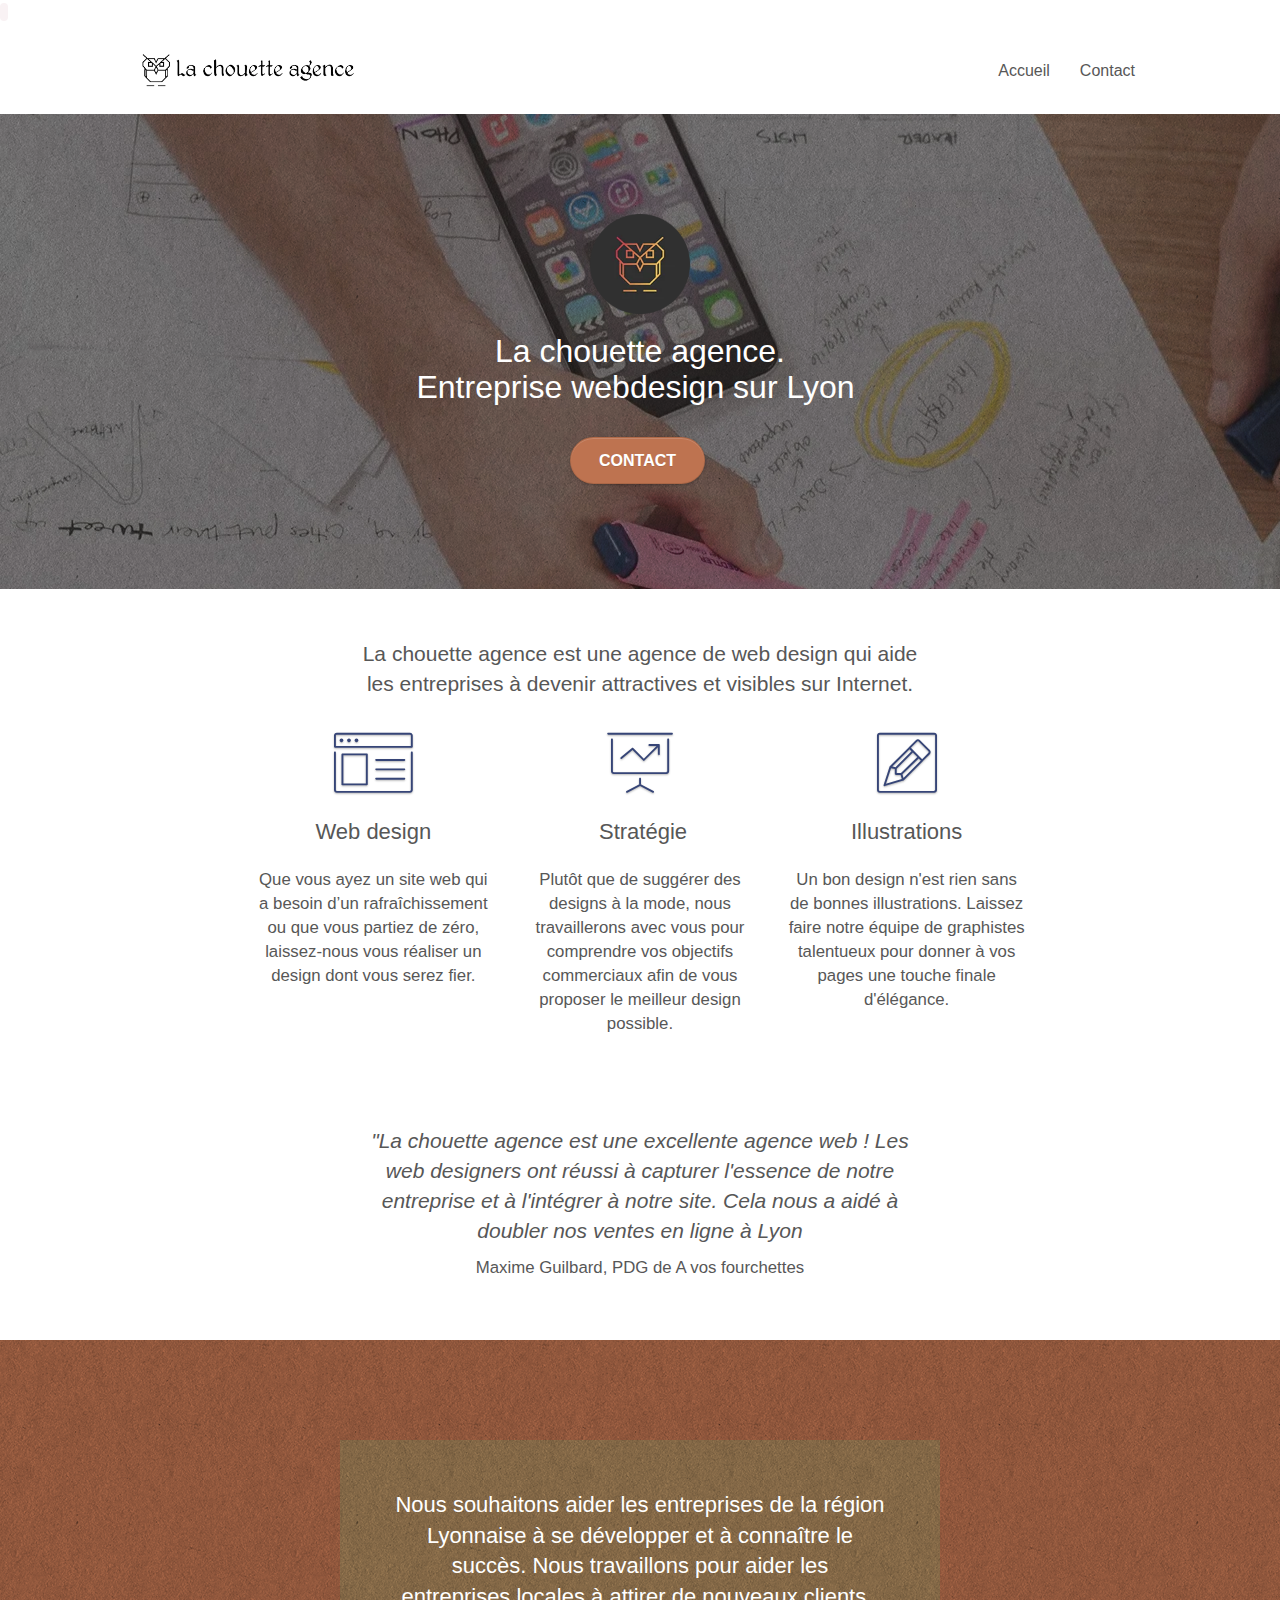
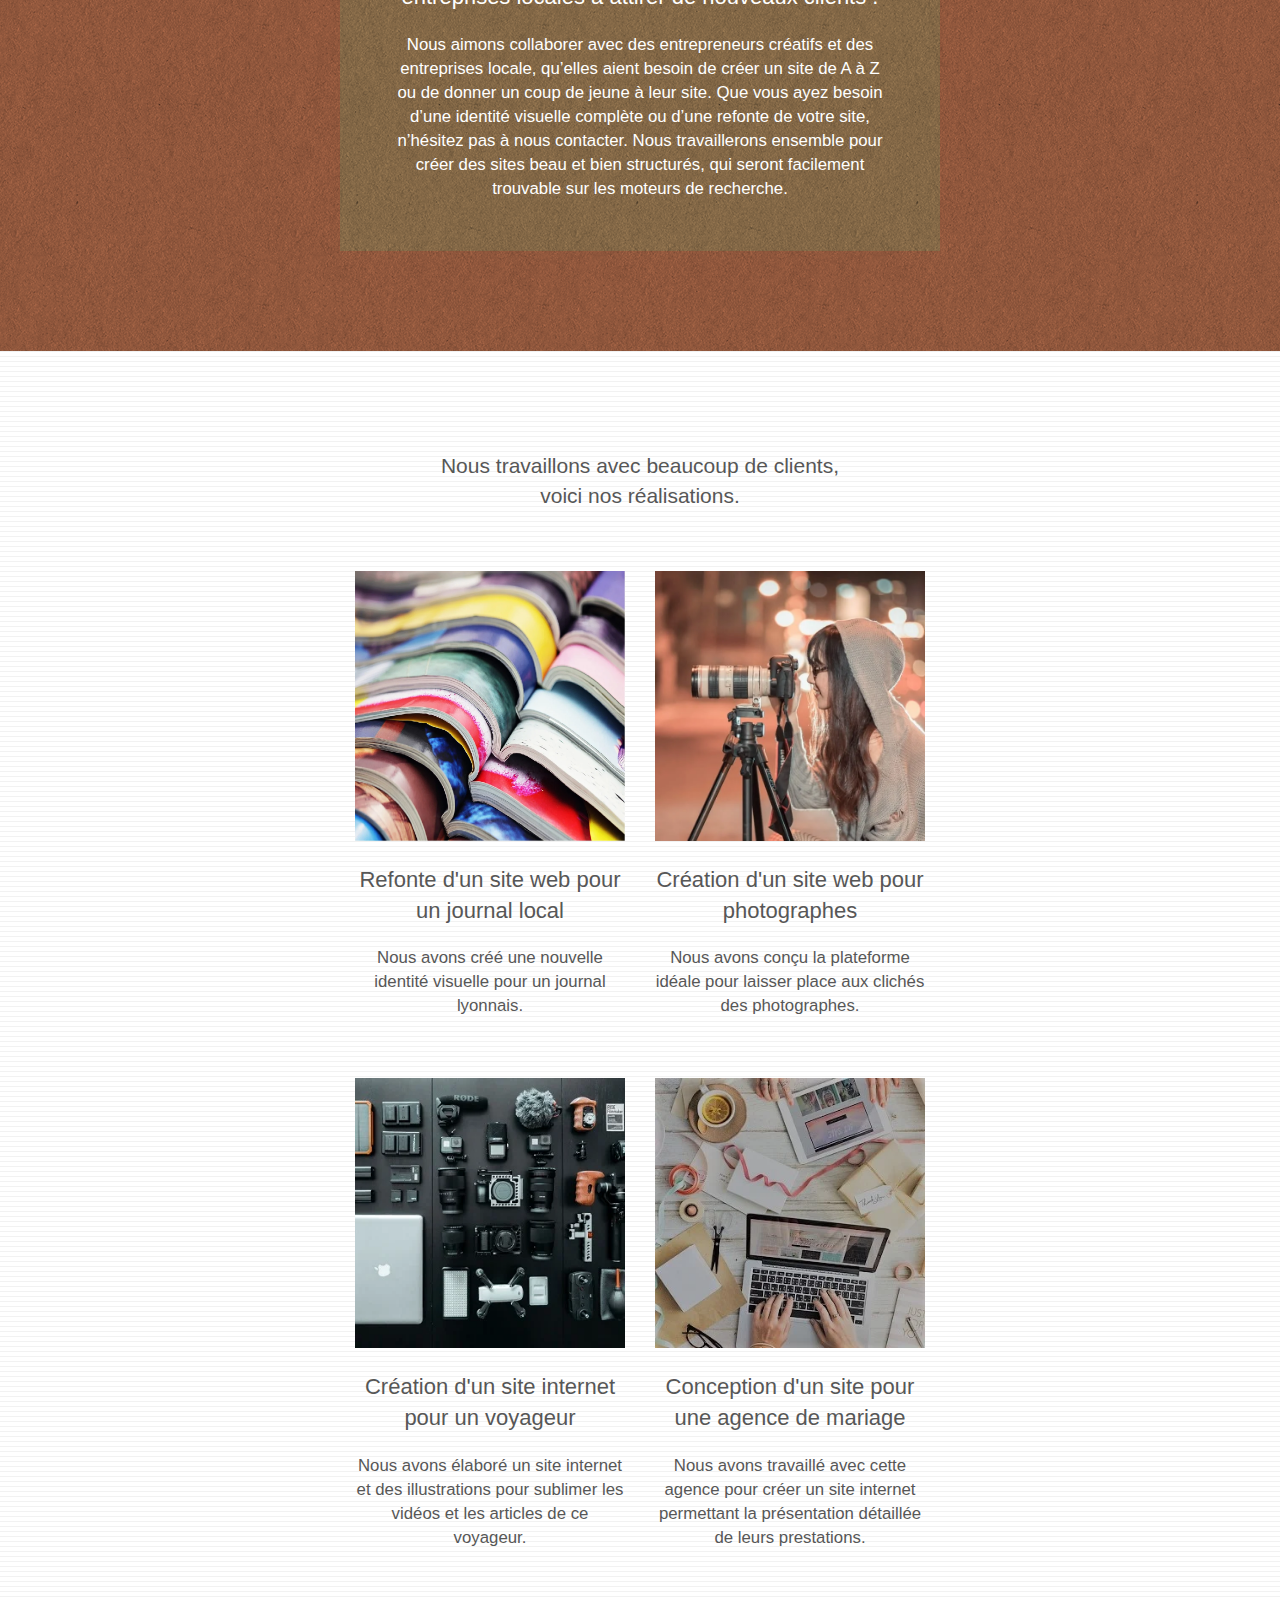
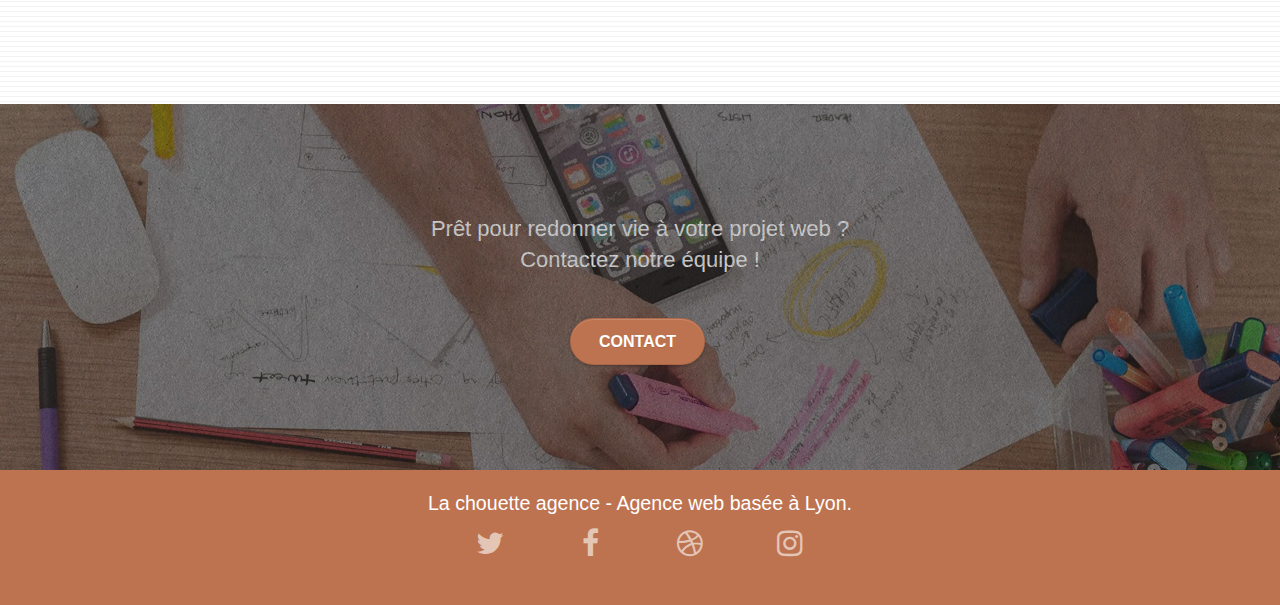
==== commit 29d89d02: "Taille texte Footer" ====
--- a/index.html
+++ b/index.html
@@ -226,7 +226,7 @@
 	<div class="container bloc-sm">
 		<div class="row">
 			<div class="col-sm-12">
-				<p class="text-center white TextePlusGros">
+				<p class="text-center white TextePlusGros2">
 					La chouette agence - Agence web basée à Lyon.<br>
 				</p>
 				<div class="row row-no-gutters social">
--- a/style.css
+++ b/style.css
@@ -1060,4 +1060,8 @@
 
 .TextePlusGros{
     font-size: 1.2em;
+}
+
+.TextePlusGros2{
+    font-size: 1.4em;
 }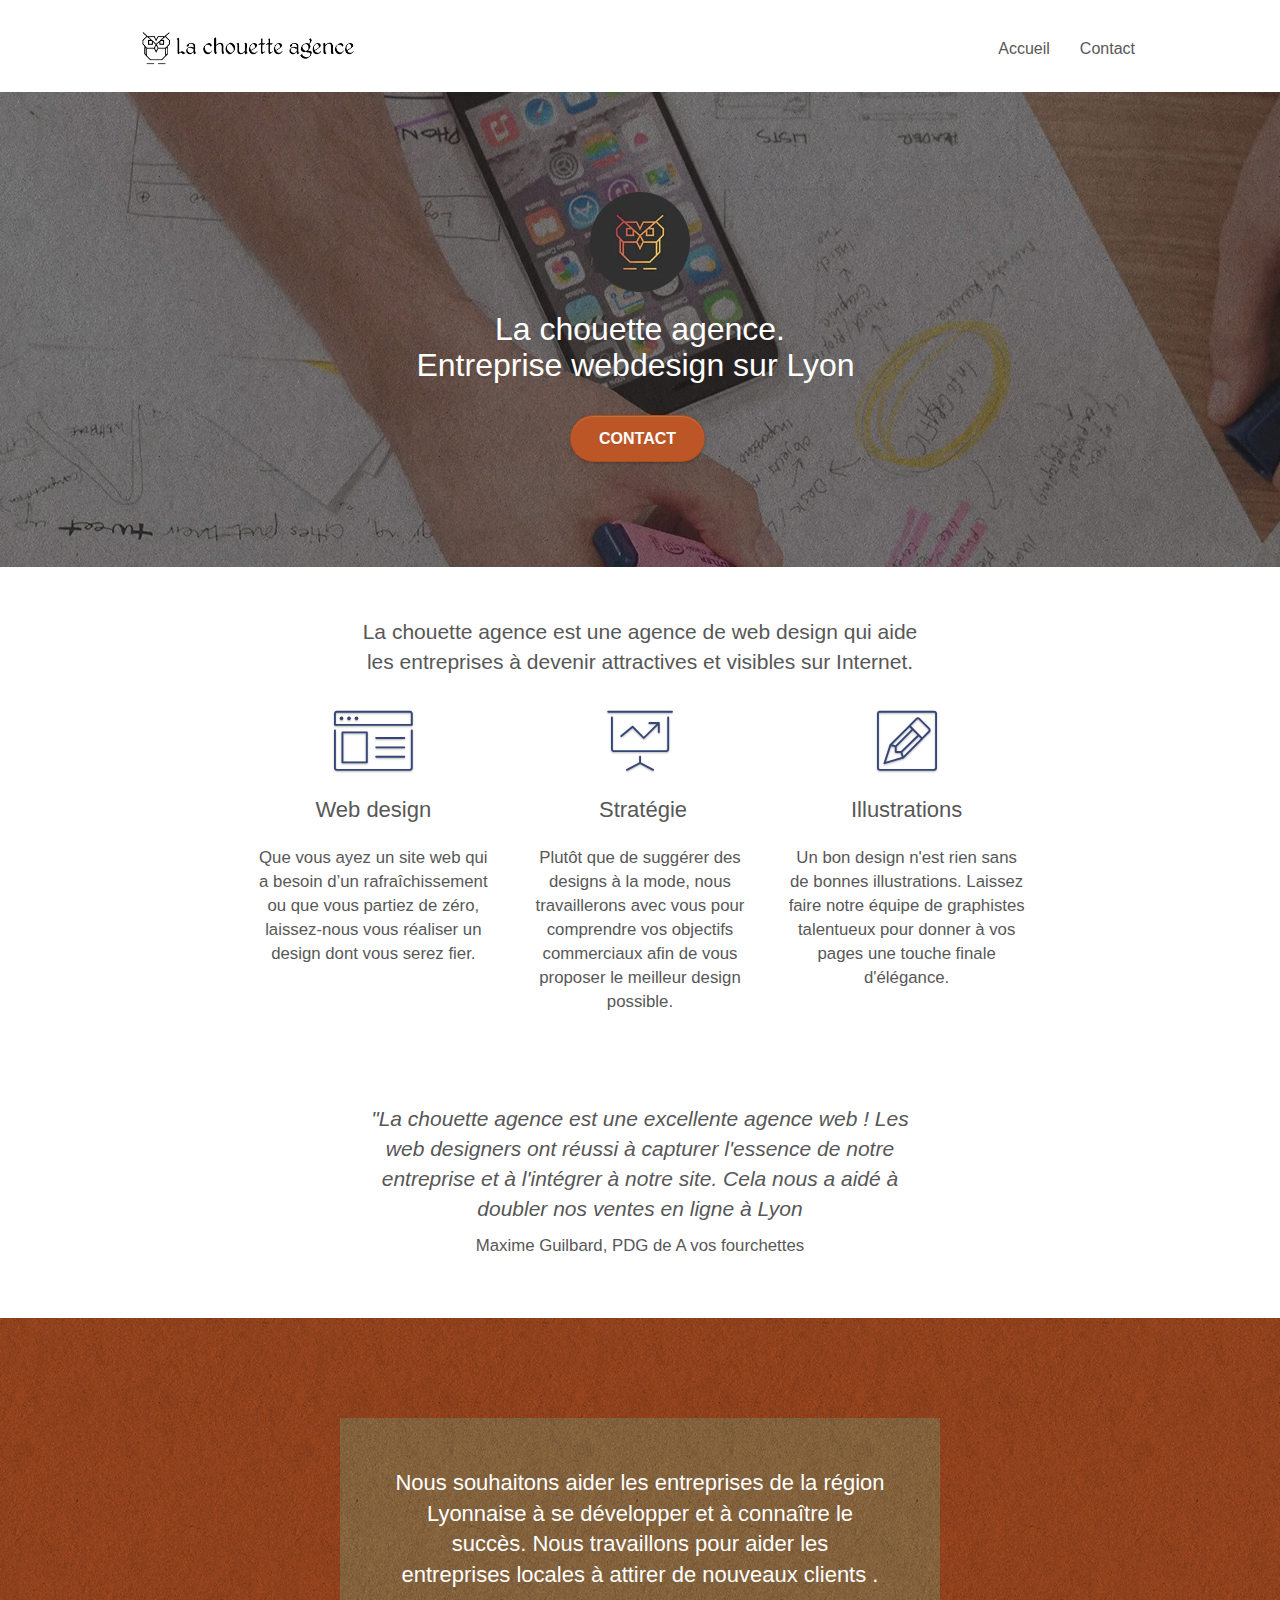
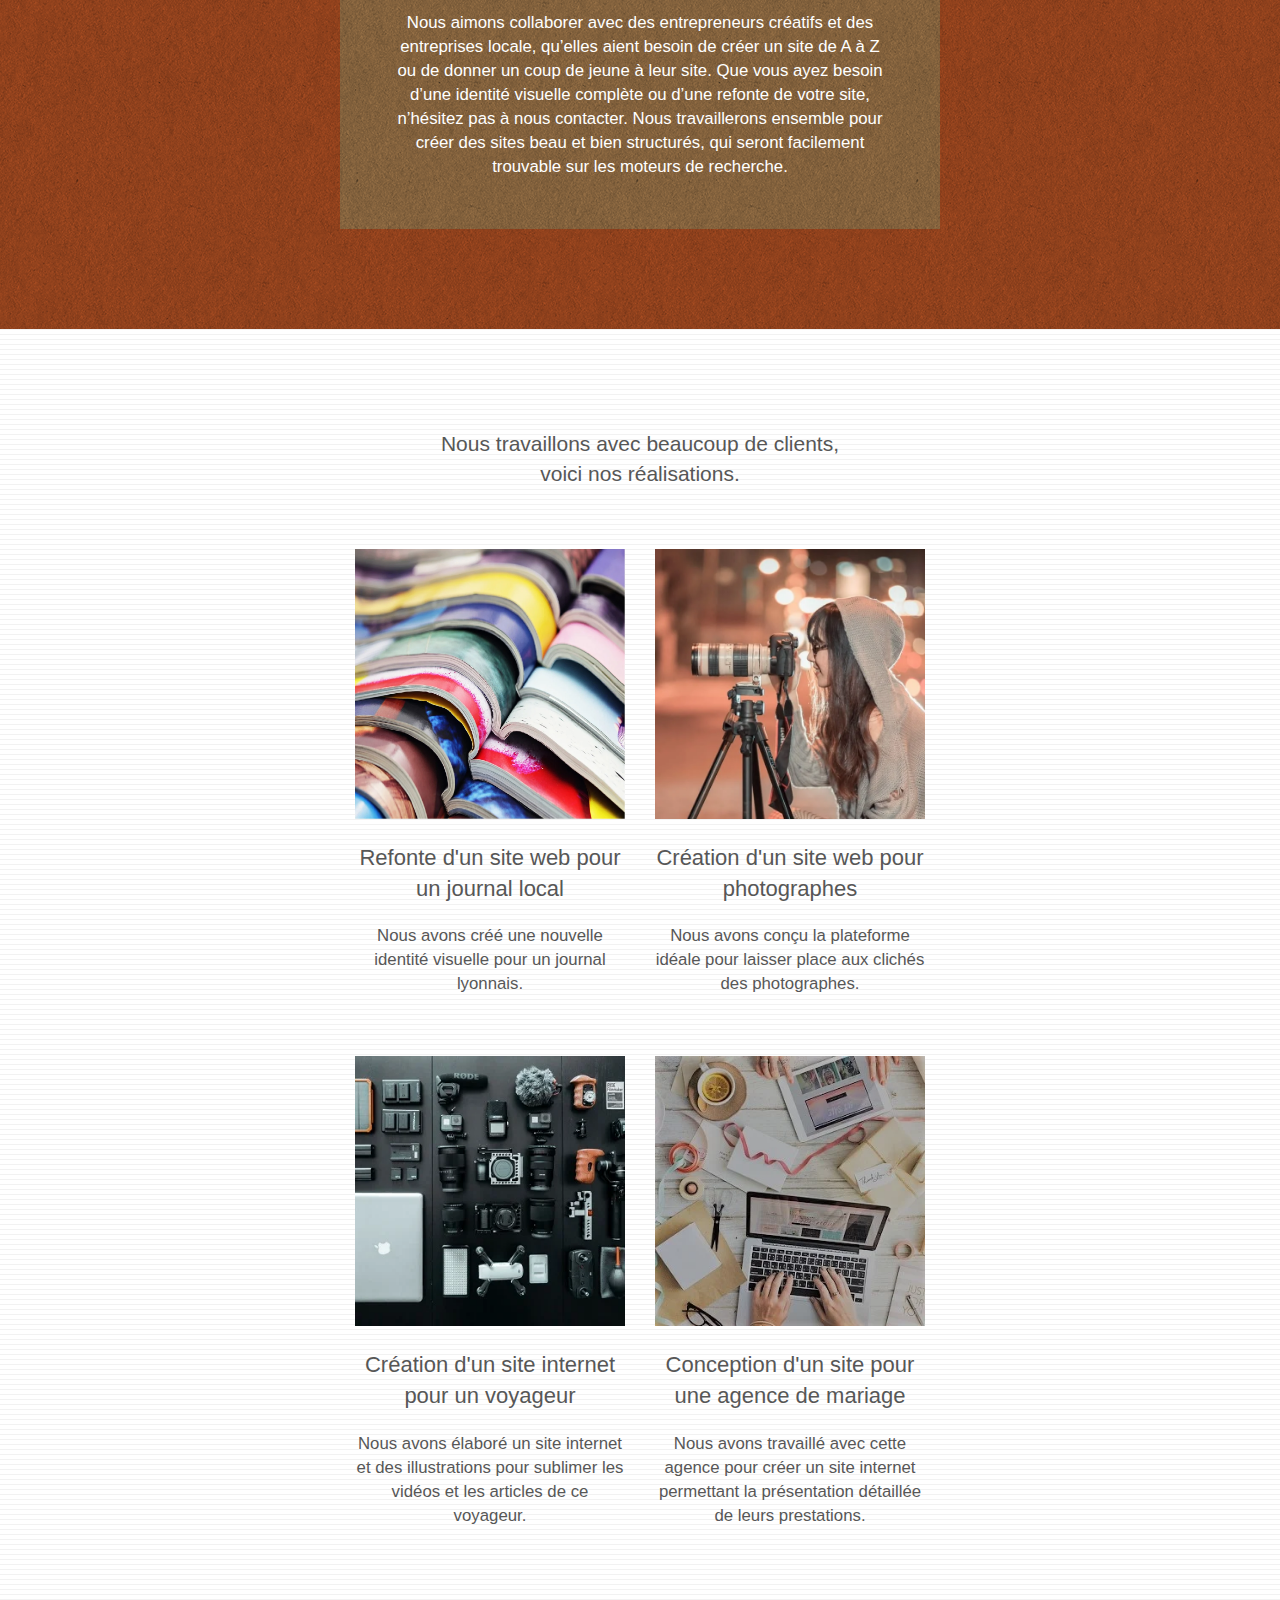
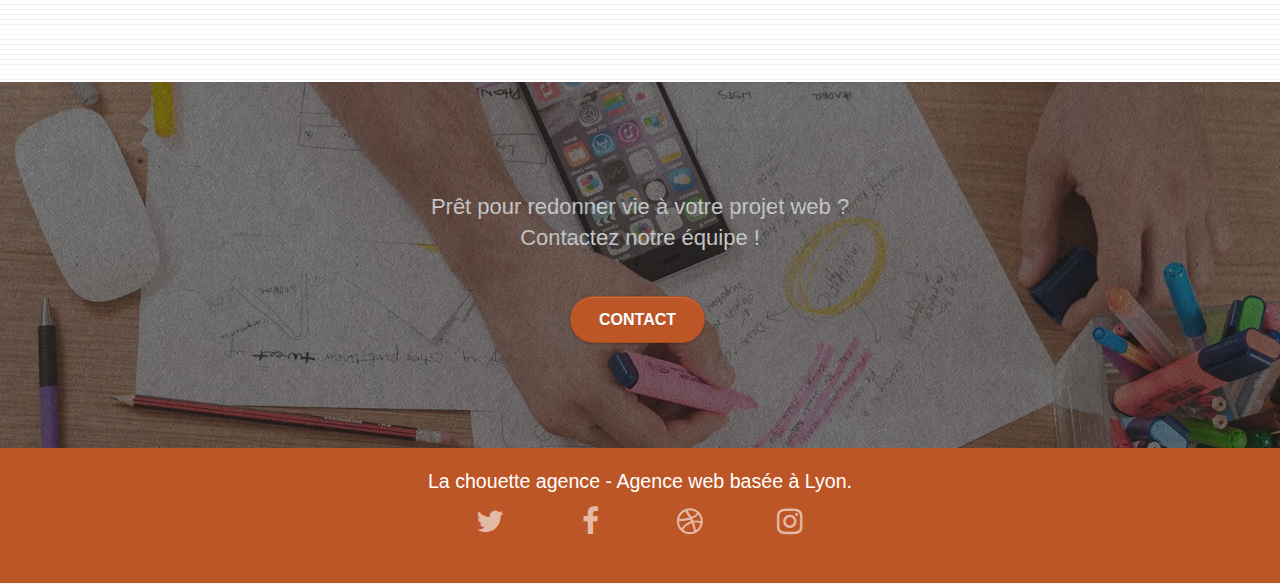
==== commit 8ee4faea: "W3C" ====
--- a/index.html
+++ b/index.html
@@ -19,7 +19,7 @@
 	<script src="./js/gmaps.js"></script>
 
     <title>La chouette agence entreprise de web design basée à Lyon</title>
-	<code><meta name="robots" Content="index, follow"></code>
+	
     
 <!-- Analytics -->
  
--- a/style.css
+++ b/style.css
@@ -692,7 +692,7 @@
 
 .cta-hero {
     margin-top: 22px;
-    color: #FFFFFF!important;
+    color: #000000;
     text-transform: uppercase;
     padding: 12px 28px 12px 28px;
     font-size: 16px;
@@ -771,7 +771,7 @@
 }
 
 .bgc-atomic-tangerine {
-    background-color: #be7350;
+    background-color: #bd5626;
 }
 
 .tc-white {
@@ -779,12 +779,12 @@
 }
 
 .btn-atomic-tangerine {
-    background: #be7350;
+    background: #bd5626;
     color: #FFFFFF!important;
 }
 
 .btn-atomic-tangerine:hover {
-    background: #c27956!important;
+    background: #97451f!important;
     color: #FFFFFF!important;
 }
 
@@ -1064,4 +1064,5 @@
 
 .TextePlusGros2{
     font-size: 1.4em;
-}+}
+
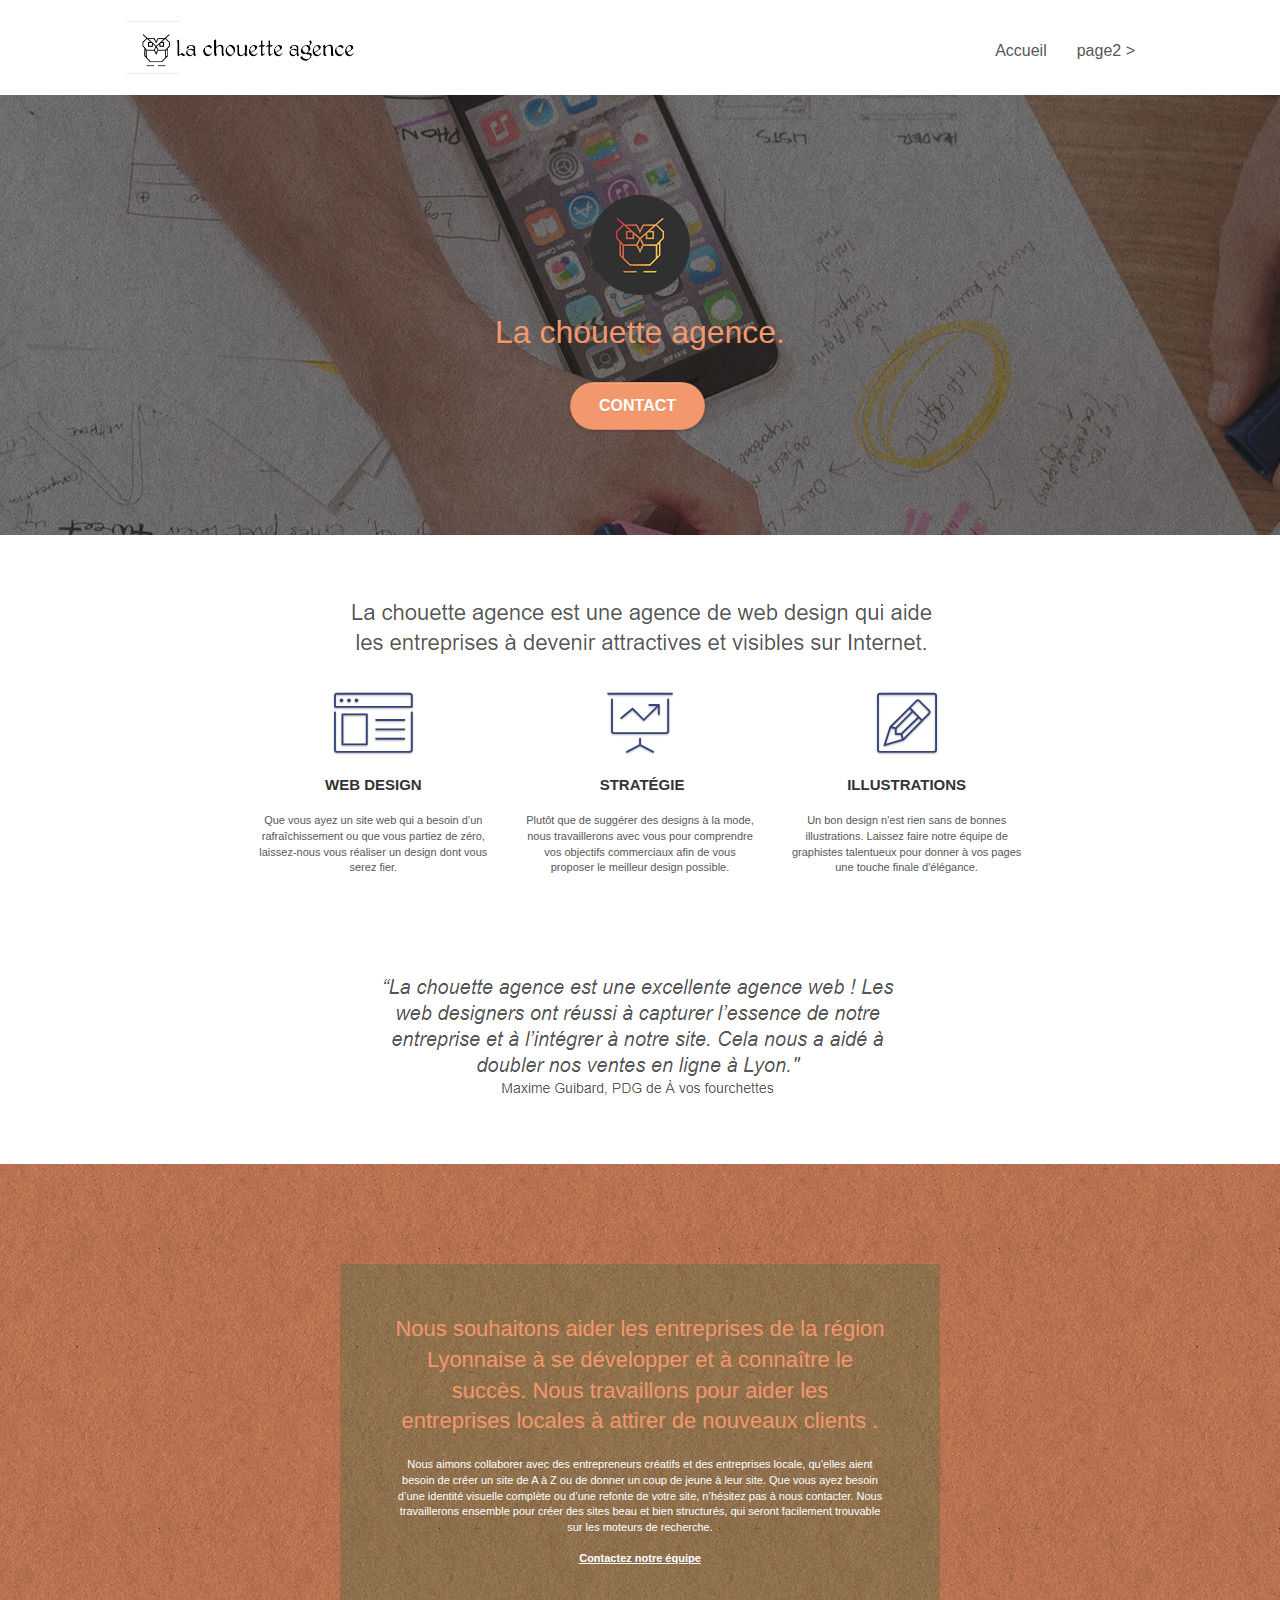
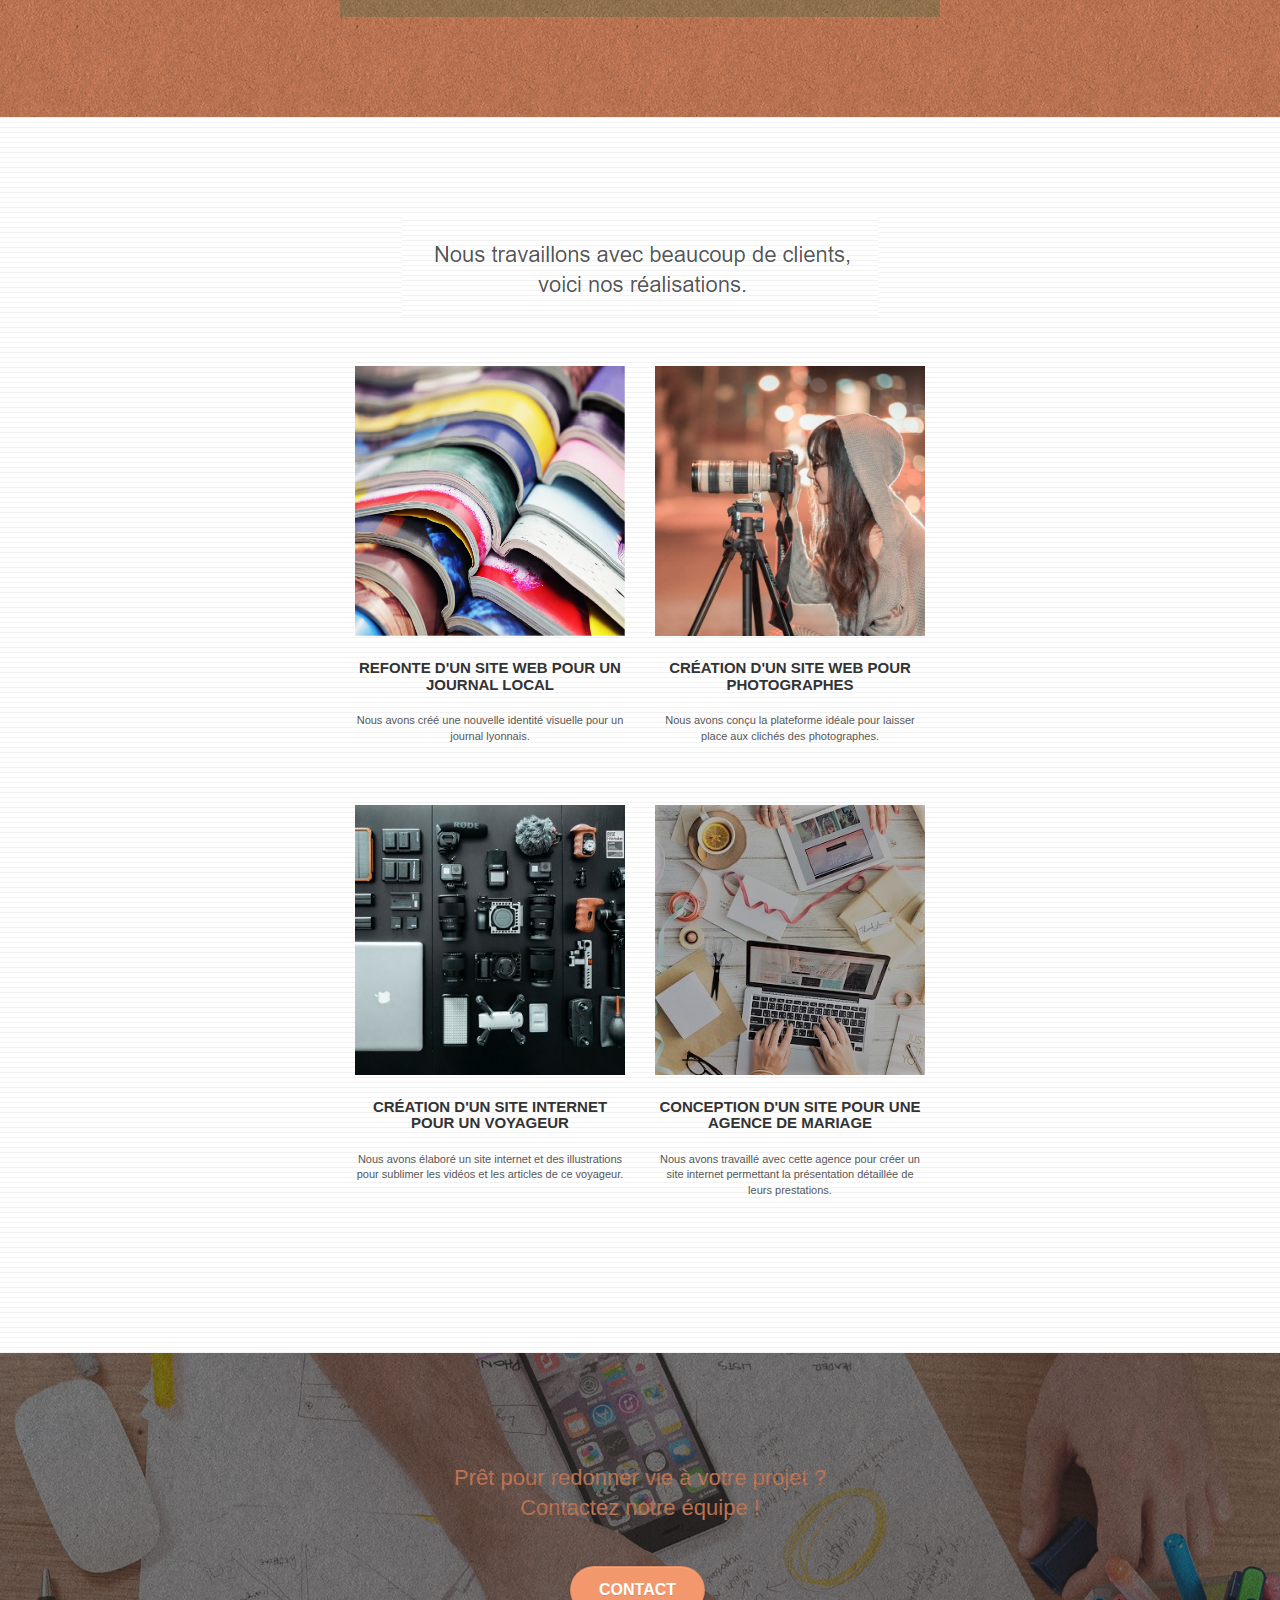
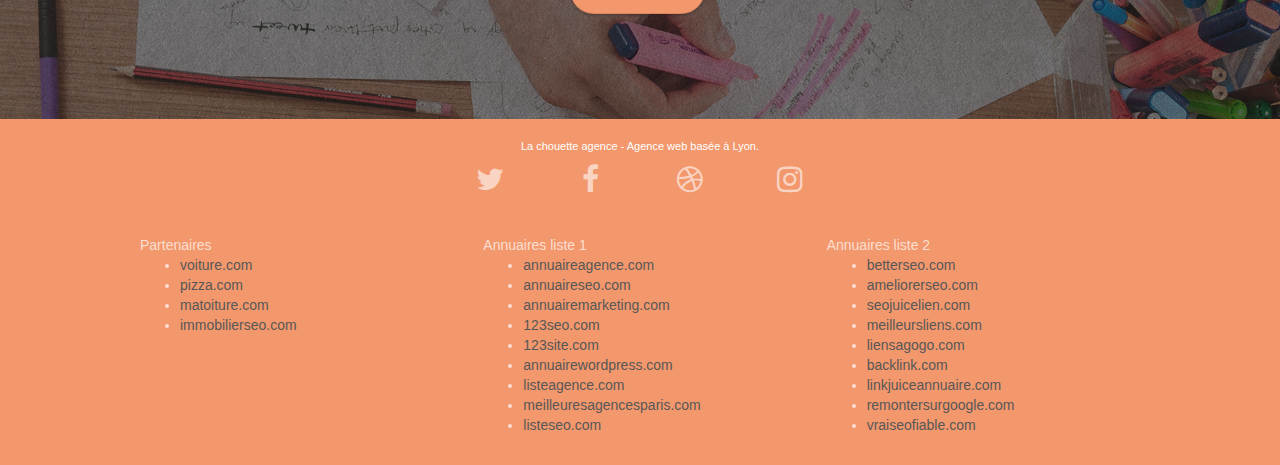
==== commit 231dab7c: "RetourV1" ====
--- a/index.html
+++ b/index.html
@@ -1,8 +1,9 @@
 <!doctype html>
-<html lang="fr">
+<html lang="Default">
 <head>
     <meta charset="utf-8">
-    <meta name="description" content="La chouette agence est une entreprise de web design basée à Lyon. Elle aide les entreprise à devenir attractive et visible sur Internet">
+    <meta name="keywords" content="seo, google, site web, site internet, agence design paris, agence design, agence design,agence design,agence design,agence design,agence design,agence design,agence design,agence design">
+    <meta name="description" content="">
     <meta name="viewport" content="width=device-width, initial-scale=1.0, viewport-fit=cover">
     <link rel="shortcut icon" type="image/png" href="favicon.jpg">
     
@@ -18,8 +19,8 @@
 	<script src="./js/jquery.touchSwipe.js" defer></script>
 	<script src="./js/gmaps.js"></script>
 
-    <title>La chouette agence entreprise de web design basée à Lyon</title>
-	
+    <title>.</title>
+
     
 <!-- Analytics -->
  
@@ -36,7 +37,9 @@
 
 		<nav class="navbar row">
 			<div class="navbar-header">
-				<a class="navbar-brand" href="index.html"><img src="img/la-chouette-agence.webp" alt="Logo la chouette agence" height="40" /></a>
+				<div class="keywords" style="color:#cccccc;font-size:1px;">Agence web à paris, stratégie web, web design, illustrations, design de site web, site web, web, internet, site internet, site</div>
+				<a class="navbar-brand" href="index.html"><img src="img/la-chouette-agence.png" alt="paris web design logo agence web meilleure agence" height="40" /></a>
+				<div class="keywords" style="color:#cccccc;font-size:1px;">Agence web à paris, stratégie web, web design, illustrations, design de site web, site web, web, internet, site internet, site</div>
 				<button id="nav-toggle" type="button" class="ui-navbar-toggle navbar-toggle" data-toggle="collapse" data-target=".navbar-1">
 					<span class="sr-only">Toggle navigation</span><span class="icon-bar"></span><span class="icon-bar"></span><span class="icon-bar"></span>
 				</button>
@@ -49,7 +52,7 @@
 					<li>
 					</li>
 					<li>
-						<a href="Contact_La_chouette_Agence.html">Contact </a>
+						<a href="page2.html">page2 &gt;</a>
 					</li>
 				</ul>
 			</div>
@@ -63,13 +66,12 @@
 	<div class="container bloc-lg">
 		<div class="row tight-width-whitespace">
 			<div class="col-sm-12">
-				<img src="img/logo.webp" class="center-block image-resize-mode" width="100" alt="Logo la chouette agence" />
+				<img src="img/logo.png" class="center-block image-resize-mode" width="100" alt="La chouette agence, agence web paris, création logo paris" />
 				<h1 class="text-center hero-bloc-text tc-white ">
-					La chouette agence. <br/>
-					Entreprise webdesign sur Lyon 
+					La chouette agence.
 				</h1>
 				<div class="text-center">
-					<a href="Contact_La_chouette_Agence.html" class="btn btn-lg btn-clean btn-rd cta-hero btn-atomic-tangerine" id="cta-hero">Contact</a>
+					<a href="page2.html" class="btn btn-lg btn-clean btn-rd cta-hero btn-atomic-tangerine" id="cta-hero">Contact</a>
 				</div>
 			</div>
 		</div>
@@ -82,8 +84,7 @@
 	<div class="container bloc-md">
 		<div class="row">
 			<div class="col-sm-12 text-center">
-				<p class="TitleEnTexte">La chouette agence est une agence de web design qui aide <br/>
-				les entreprises à devenir attractives et visibles sur Internet.</p>
+				<img alt="agence web, agence web paris, web design paris, stratégie web" src="img/title.png" />
 			</div>
 		</div>
 		<div class="row voffset-lg med-width-whitespace">
@@ -91,10 +92,10 @@
 				<div class="text-center">
 					<span class="et-icon-browser sm-shadow icon-dark-slate-blue icons icon-lg"></span>
 				</div>
-				<h2 class="mg-md text-center">
+				<h3 class="mg-md text-center">
 					Web design
-				</h2>
-				<p class="text-center TextePlusGros">
+				</h3>
+				<p class="text-center ">
 					Que vous ayez un site web qui a besoin d&rsquo;un rafraîchissement ou que vous partiez de zéro, laissez-nous vous réaliser un design dont vous serez fier.
 				</p>
 			</div>
@@ -102,10 +103,10 @@
 				<div class="text-center">
 					<span class="et-icon-presentation sm-shadow icon-dark-slate-blue icons icon-lg"></span>
 				</div>
-				<h2 class="mg-md text-center">
+				<h3 class="mg-md text-center">
 					&nbsp;Stratégie
-				</h2>
-				<p class="text-center TextePlusGros">
+				</h3>
+				<p class="text-center ">
 					Plutôt que de suggérer des designs à la mode, nous travaillerons avec vous pour comprendre vos objectifs commerciaux afin de vous proposer le meilleur design possible.<br>
 				</p>
 			</div>
@@ -113,21 +114,17 @@
 				<div class="text-center">
 					<span class="et-icon-edit sm-shadow icon-dark-slate-blue icons icon-lg"></span>
 				</div>
-				<h2 class="mg-md text-center">
+				<h3 class="mg-md text-center">
 					Illustrations
-				</h2>
-				<p class="text-center TextePlusGros">
+				</h3>
+				<p class="text-center ">
 					Un bon design n'est rien sans de bonnes illustrations. Laissez faire notre équipe de graphistes talentueux pour donner à vos pages une touche finale d'élégance.
 				</p>
 			</div>
 		</div>
 		<div class="row voffset-lg voffset">
 			<div class="col-xs-12 col-md-8 col-md-offset-2 text-center">
-				<p class="CitationTexte"><em>"La chouette agence est une excellente agence web ! Les<br/>
-				web designers ont réussi à capturer l'essence de notre <br/>
-			entreprise et à l'intégrer à notre site. Cela nous a aidé à <br/>
-		doubler nos ventes en ligne à Lyon</em></p>
-		<p class="CitationAuteur">Maxime Guilbard, PDG de A vos fourchettes</p>
+				<img alt="agence web, agence web paris, web design paris, stratégie web" src="img/citation.png" />
 
 			</div>
 		</div>
@@ -143,9 +140,8 @@
 				<h2 class="mg-md text-center tc-white">
 					Nous souhaitons aider les entreprises de la région Lyonnaise à se développer et à connaître le succès. Nous travaillons pour aider les entreprises locales à attirer de nouveaux clients .<br>
 				</h2>
-				<p class="text-center white TextePlusGros">
-					Nous aimons collaborer avec des entrepreneurs créatifs et des entreprises locale, qu’elles aient besoin de créer un site de A à Z ou de donner un coup de jeune à leur site. Que vous ayez besoin d’une identité visuelle complète ou d’une refonte de votre site, n’hésitez pas à nous contacter. Nous travaillerons ensemble pour créer des sites beau et bien structurés, qui seront facilement trouvable sur les moteurs de recherche. <br>
-					
+				<p class="text-center white">
+					Nous aimons collaborer avec des entrepreneurs créatifs et des entreprises locale, qu’elles aient besoin de créer un site de A à Z ou de donner un coup de jeune à leur site. Que vous ayez besoin d’une identité visuelle complète ou d’une refonte de votre site, n’hésitez pas à nous contacter. Nous travaillerons ensemble pour créer des sites beau et bien structurés, qui seront facilement trouvable sur les moteurs de recherche. <br><br><a class="ltc-white bold-link" href="page2.html">Contactez notre équipe</a><br>
 				</p>
 			</div>
 		</div>
@@ -158,46 +154,45 @@
 	<div class="container bloc-lg">
 		<div class="row">
 			<div class="col-sm-12 text-center">
-				<p class="Title2EnTexte">Nous travaillons avec beaucoup de clients, <br/>
-				voici nos réalisations.</p>
+				<img alt="agence web, agence web paris, web design paris, stratégie web" src="img/title2.png" />
 			</div>
 		</div>
 		<div class="row tight-width-whitespace portfolio-row">
 			<div class="col-sm-6">
-				<a href="#" data-lightbox="img/Livre.webp" data-gallery-id="gallery-1" data-caption="Refonte d'un site web pour un journal local" data-frame="snapshot-lb"><img src="img/Livre.webp" alt="Livres ouverts" class="img-responsive portfolio-thumb" /></a>
-				<h2 class="mg-md text-center">
+				<a href="#" data-lightbox="img/1.jpg" data-gallery-id="gallery-1" data-caption="Refonte d'un site web pour un journal local" data-frame="snapshot-lb"><img src="img/1.jpg" alt="paris web design logo agence web meilleure agence et refonte site web journal" class="img-responsive portfolio-thumb" /></a>
+				<h3 class="mg-md text-center">
 					Refonte d'un site web pour un journal local
-				</h2>
-				<p class="text-center TextePlusGros">
+				</h3>
+				<p class="text-center">
 					Nous avons créé une nouvelle identité visuelle pour un journal lyonnais.
 				</p>
 			</div>
 			<div class="col-sm-6">
-				<a href="#" data-lightbox="img/Photographe.webp" data-gallery-id="gallery-1" data-caption="Création d'un site web pour photographes" data-frame="snapshot-lb"><img src="img/Photographe.webp" class="img-responsive portfolio-thumb" alt="Photographe prennant une photo" /></a>
-				<h2 class="mg-md text-center">
+				<a href="#" data-lightbox="img/2.jpg" data-gallery-id="gallery-1" data-caption="Création d'un site web pour photographes" data-frame="snapshot-lb"><img src="img/2.jpg" class="img-responsive portfolio-thumb" alt="paris web design logo agence web meilleure agence, Création d'un site web pour photographes" /></a>
+				<h3 class="mg-md text-center">
 					Création d'un site web pour photographes
-				</h2>
-				<p class="text-center TextePlusGros">
+				</h3>
+				<p class="text-center">
 					Nous avons conçu la plateforme idéale pour laisser place aux clichés des photographes.
 				</p>
 			</div>
 		</div>
 		<div class="row tight-width-whitespace portfolio-row">
 			<div class="col-sm-6">
-				<a href="#" data-lightbox="img/Materiel-photo.webp" data-gallery-id="gallery-1" data-caption="Création d'un site internet pour un voyageur" data-frame="snapshot-lb"><img src="img/Materiel-photo.webp" class="img-responsive portfolio-thumb" alt="Matériel pour travailler les images"/></a>
-				<h2 class="mg-md text-center">
+				<a href="#" data-lightbox="img/3.bmp" data-gallery-id="gallery-1" data-caption="Création d'un site internet pour un voyageur" data-frame="snapshot-lb"><img src="img/3.bmp" class="img-responsive portfolio-thumb" alt="paris web design logo agence web meilleure agence, Création d'un site web pour voyageur"/></a>
+				<h3 class="mg-md text-center">
 					Création d'un site internet pour un voyageur
-				</h2>
-				<p class="text-center TextePlusGros">
+				</h3>
+				<p class="text-center">
 					Nous avons élaboré un site internet et des illustrations pour sublimer les vidéos et les articles de ce voyageur.
 				</p>
 			</div>
 			<div class="col-sm-6">
-				<a href="#" data-lightbox="img/Ordinateur-portable.webp" data-gallery-id="gallery-1" data-caption="Conception d'un site pour une agence de mariage" data-frame="snapshot-lb"><img src="img/Ordinateur-portable.webp" class="img-responsive portfolio-thumb" alt="Ordinateur sur sur un bureau" /></a>
-				<h2 class="mg-md text-center">
+				<a href="#" data-lightbox="img/4.bmp" data-gallery-id="gallery-1" data-caption="Conception d'un site pour une agence de mariage" data-frame="snapshot-lb"><img src="img/4.bmp" class="img-responsive portfolio-thumb" alt="paris web design logo agence web meilleure agence, Création d'un site web pour agence de mariage" /></a>
+				<h3 class="mg-md text-center">
 					Conception d'un site pour une agence de mariage
-				</h2>
-				<p class="text-center TextePlusGros">
+				</h3>
+				<p class="text-center">
 					Nous avons travaillé avec cette agence pour créer un site internet permettant la présentation détaillée de leurs prestations.
 				</p>
 			</div>
@@ -211,10 +206,10 @@
 	<div class="container bloc-lg">
 		<div class="row">
 			<h2 class="mg-md text-center tc-white">
-				Prêt pour redonner vie à votre projet web ?<br>Contactez notre équipe !
+				Prêt pour redonner vie à votre projet ?<br>Contactez notre équipe !
 			</h2>
 			<div class="col-sm-12 text-center">
-				<a href="Contact_La_chouette_Agence.html" class="btn btn-atomic-tangerine btn-clean btn-rd btn-lg cta-hero">Contact</a>
+				<a href="page2.html" class="btn btn-atomic-tangerine btn-clean btn-rd btn-lg cta-hero">Contact</a>
 			</div>
 		</div>
 	</div>
@@ -226,33 +221,71 @@
 	<div class="container bloc-sm">
 		<div class="row">
 			<div class="col-sm-12">
-				<p class="text-center white TextePlusGros2">
+				<p class="text-center white">
 					La chouette agence - Agence web basée à Lyon.<br>
 				</p>
 				<div class="row row-no-gutters social">
 					<div class="col-sm-3">
 						<div class="text-center">
-							<a class="social" href="index.html"><span class="fa fa-twitter icon-md" title="Logo Twitter"></span></a>
+							<a class="social" href="index.html"><span class="fa fa-twitter icon-md"></span></a>
 						</div>
 					</div>
 					<div class="col-sm-3">
 						<div class="text-center">
-							<a class="social" href="index.html"><span class="fa fa-facebook icon-md" title="Logo Facebook"></span></a>
+							<a class="social" href="index.html"><span class="fa fa-facebook icon-md"></span></a>
 						</div>
 					</div>
 					<div class="col-sm-3">
 						<div class="text-center">
-							<a class="social" href="index.html"><span class="fa fa-dribbble icon-md" title="Logo Dribbble"></span></a>
+							<a class="social" href="index.html"><span class="fa fa-dribbble icon-md"></span></a>
 						</div>
 					</div>
 					<div class="col-sm-3">
 						<div class="text-center">
-							<a class="social" href="index.html"><span class="fa fa-instagram icon-md" title="Logo Instagram"></span></a>
+							<a class="social" href="index.html"><span class="fa fa-instagram icon-md"></span></a>
 						</div>
 					</div>
-					<p><br/><br/><br/></p>
-				</div>
-				
+					<div class="keywords" style="color:#F3976C;">Agence web à paris, stratégie web, web design, illustrations, design de site web, site web, web, internet, site internet, site</div>
+				</div>
+				<div class="row">
+					<div class="col-sm-4">
+						Partenaires
+							<ul>
+								<li><a href="voiture.com">voiture.com</a></li>
+								<li><a href="pizza.com">pizza.com</a></li>
+								<li><a href="matoiture.com">matoiture.com</a></li>
+								<li><a href="immobilierseo.com">immobilierseo.com</a></li>
+							</ul>		
+					</div>
+					<div class="col-sm-4">
+						Annuaires liste 1
+						<ul>
+							<li><a href="annuaireagence.com">annuaireagence.com</a></li>
+							<li><a href="annuaireseo.com">annuaireseo.com</a></li>
+							<li><a href="annuairemarketing.com">annuairemarketing.com</a></li>
+							<li><a href="123seoture.com">123seo.com</a></li>
+							<li><a href="123site.com">123site.com</a></li>
+							<li><a href="annuairewordpress.com">annuairewordpress.com</a></li>
+							<li><a href="listeagence.com">listeagence.com</a></li>
+							<li><a href="meilleuresagencesparis.com">meilleuresagencesparis.com</a></li>
+							<li><a href="listeseo.com">listeseo.com</a></li>
+						</ul>
+					</div>
+					<div class="col-sm-4">
+						Annuaires liste 2
+						<ul>
+							<li><a href="betterseo.com">betterseo.com</a></li>
+							<li><a href="ameliorerseo.com">ameliorerseo.com</a></li>
+							<li><a href="seojuicelien.com">seojuicelien.com</a></li>
+							<li><a href="meilleursliens.com">meilleursliens.com</a></li>
+							<li><a href="liensagogo.com">liensagogo.com</a></li>
+							<li><a href="backlink.com">backlink.com</a></li>
+							<li><a href="linkjuiceannuaire.com">linkjuiceannuaire.com</a></li>
+							<li><a href="remontersurgoogle.com">remontersurgoogle.com</a></li>
+							<li><a href="vraiseofiable.com">vraiseofiable.com</a></li>
+						</ul>
+					</div>
+				</div>
 			</div>
 		</div>
 	</div>
--- a/style.css
+++ b/style.css
@@ -91,7 +91,7 @@
 }
 
 .texture-paper::before {
-    background: url("img/texture-paper.webp");
+    background: url("img/texture-paper.png");
     background-size: 280px 280px;
 }
 
@@ -692,7 +692,7 @@
 
 .cta-hero {
     margin-top: 22px;
-    color: #000000;
+    color: #FFFFFF!important;
     text-transform: uppercase;
     padding: 12px 28px 12px 28px;
     font-size: 16px;
@@ -736,7 +736,7 @@
 }
 
 .white {
-    color: #ffffff!important;
+    color: #FFFFFF!important;
 }
 
 .portfolio-thumb {
@@ -771,20 +771,20 @@
 }
 
 .bgc-atomic-tangerine {
-    background-color: #bd5626;
+    background-color: #F3976C;
 }
 
 .tc-white {
+    color: #F3976C!important;
+}
+
+.btn-atomic-tangerine {
+    background: #F3976C;
     color: #FFFFFF!important;
 }
 
-.btn-atomic-tangerine {
-    background: #bd5626;
-    color: #FFFFFF!important;
-}
-
 .btn-atomic-tangerine:hover {
-    background: #97451f!important;
+    background: #c27956!important;
     color: #FFFFFF!important;
 }
 
@@ -810,19 +810,19 @@
 }
 
 .bg-dots-bg {
-    background-image: url("img/dots-bg.webp");
+    background-image: url("img/dots-bg.png");
 }
 
 .bg-lines-h2-bg {
-    background-image: url("img/lines-h2-bg.webp");
+    background-image: url("img/lines-h2-bg.png");
 }
 
 .bg-banniere {
-    background-image: url("img/la-chouette-agence-banniere.webp");
+    background-image: url("img/la-chouette-agence-banniere.jpg");
 }
 
 .bg-presentation {
-    background-image: url("img/image-de-presentation.webp");
+    background-image: url("img/image-de-presentation.bmp");
 }
 
 @media (max-width: 1024px) {
@@ -1039,30 +1039,4 @@
     .bloc-mob-center-text {
         text-align: center;
     }
-}
-
-
-.TitleEnTexte{
-    font-size: 1.5em;
-}
-
-.CitationTexte{
-    font-size: 1.5em;
-}
-
-.CitationAuteur{
-    font-size: 1.2em
-}
-
-.Title2EnTexte{
-    font-size: 1.5em;
-}
-
-.TextePlusGros{
-    font-size: 1.2em;
-}
-
-.TextePlusGros2{
-    font-size: 1.4em;
-}
-
+}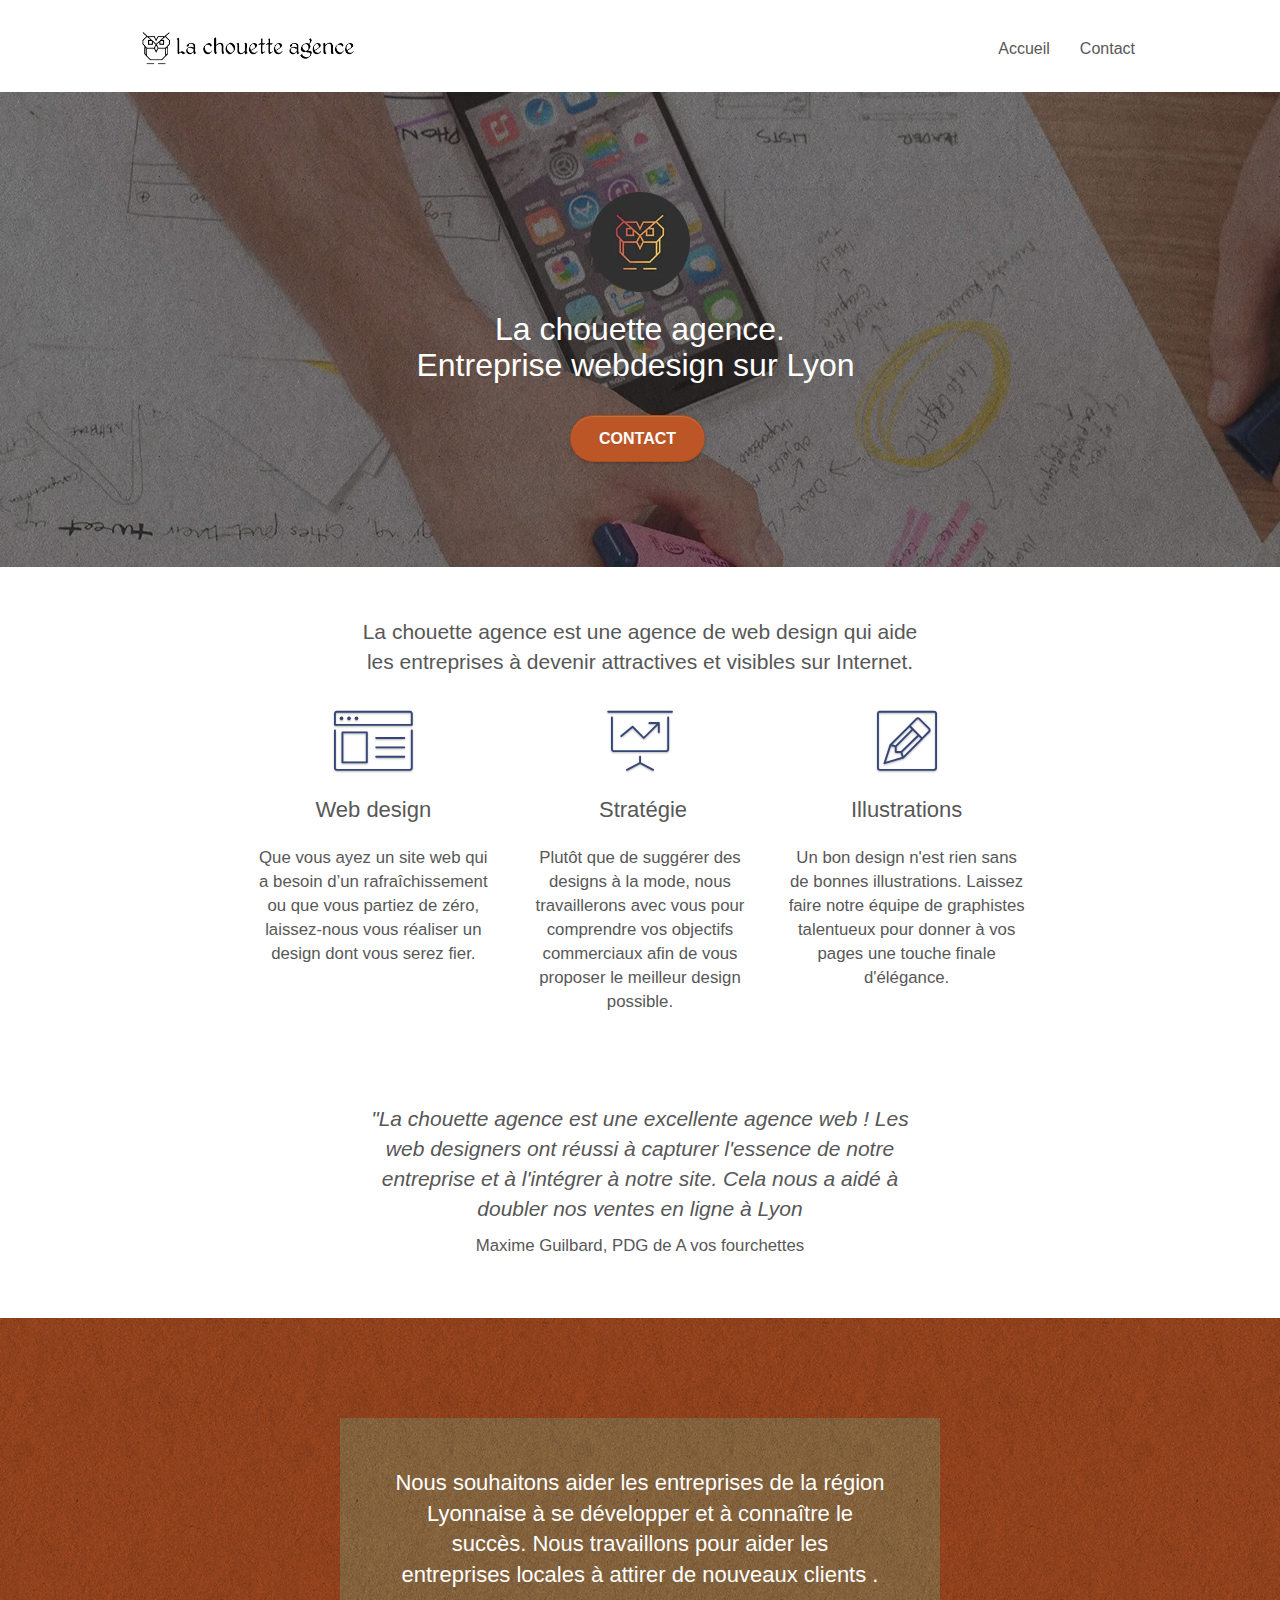
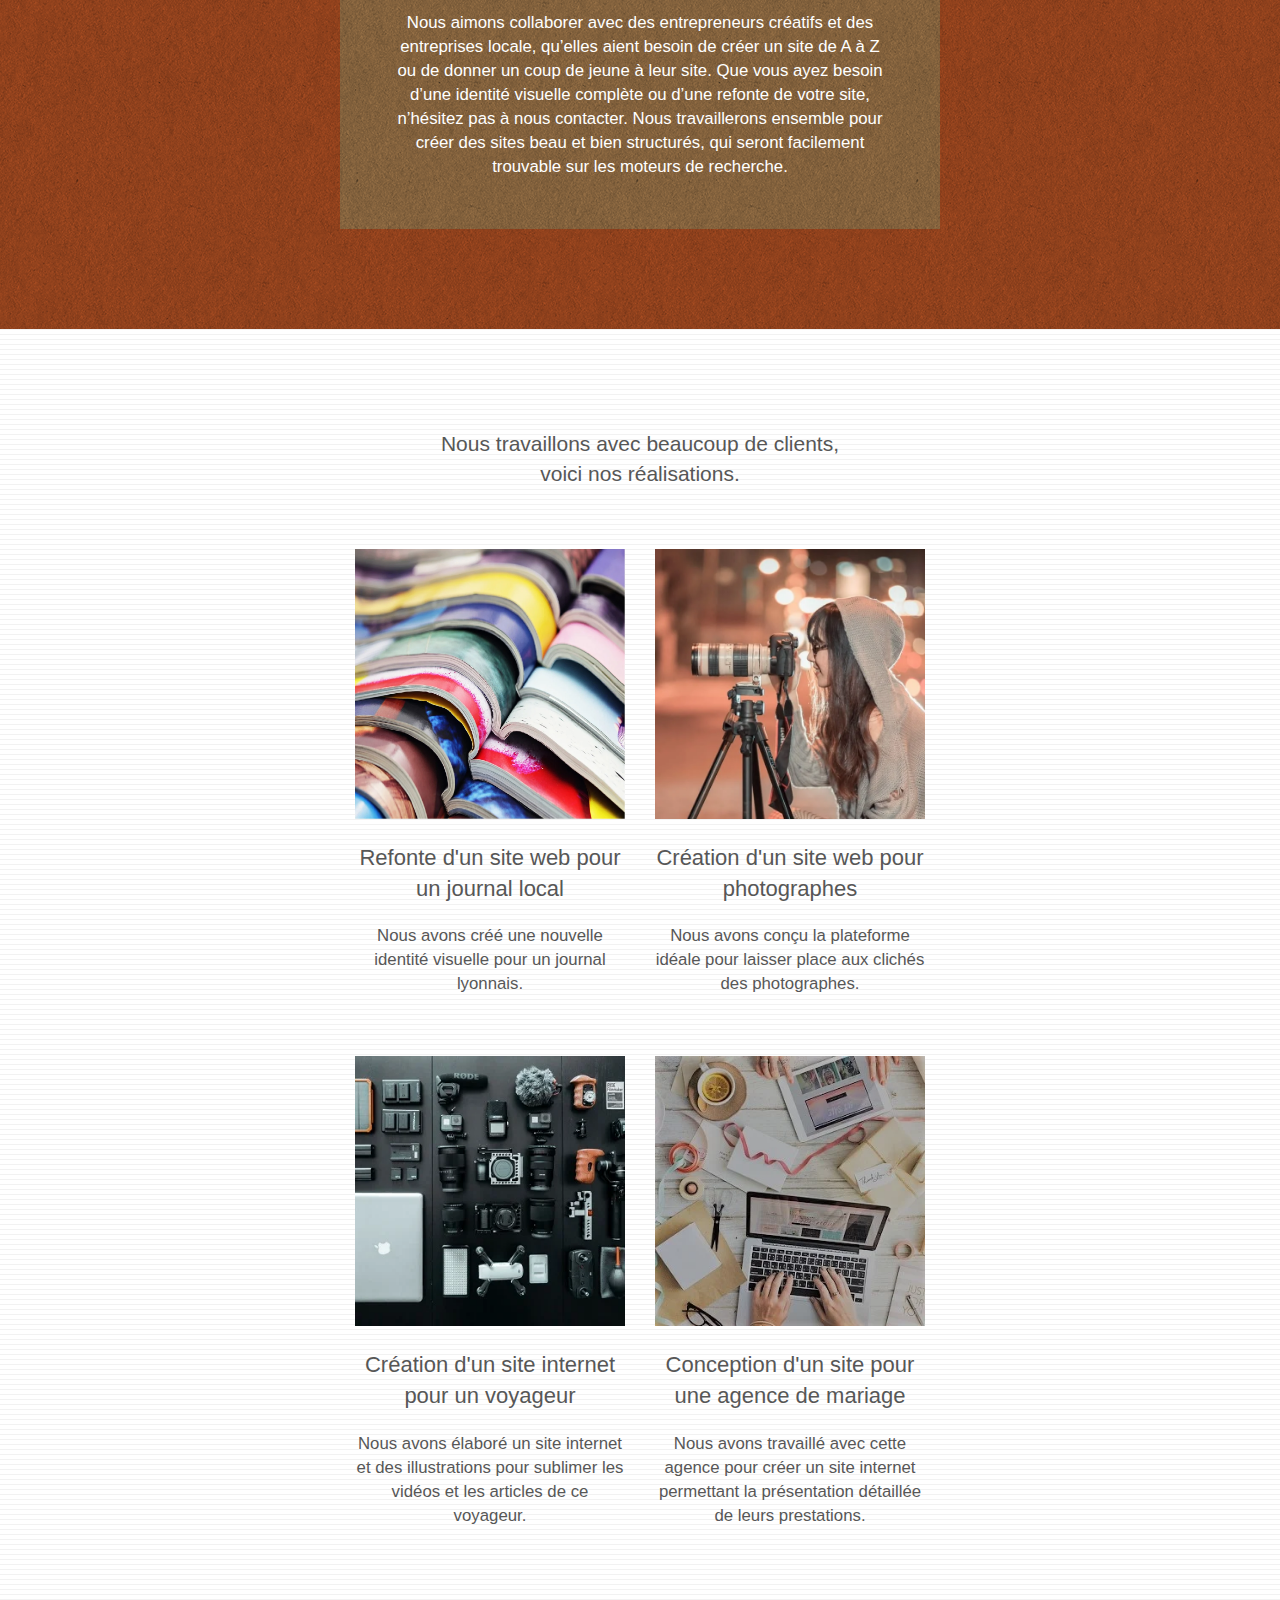
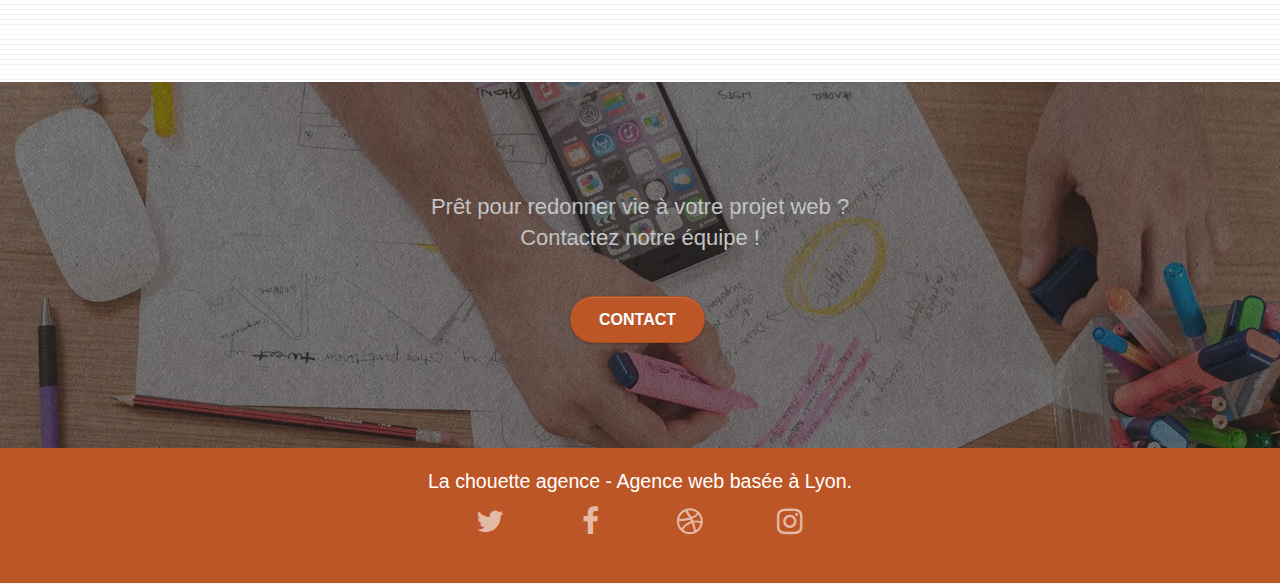
==== commit b5b730c6: "Site V2" ====
--- a/index.html
+++ b/index.html
@@ -1,9 +1,8 @@
 <!doctype html>
-<html lang="Default">
+<html lang="fr">
 <head>
     <meta charset="utf-8">
-    <meta name="keywords" content="seo, google, site web, site internet, agence design paris, agence design, agence design,agence design,agence design,agence design,agence design,agence design,agence design,agence design">
-    <meta name="description" content="">
+    <meta name="description" content="La chouette agence est une entreprise de web design basée à Lyon. Elle aide les entreprise à devenir attractive et visible sur Internet">
     <meta name="viewport" content="width=device-width, initial-scale=1.0, viewport-fit=cover">
     <link rel="shortcut icon" type="image/png" href="favicon.jpg">
     
@@ -19,8 +18,8 @@
 	<script src="./js/jquery.touchSwipe.js" defer></script>
 	<script src="./js/gmaps.js"></script>
 
-    <title>.</title>
-
+    <title>La chouette agence entreprise de web design basée à Lyon</title>
+	
     
 <!-- Analytics -->
  
@@ -37,9 +36,7 @@
 
 		<nav class="navbar row">
 			<div class="navbar-header">
-				<div class="keywords" style="color:#cccccc;font-size:1px;">Agence web à paris, stratégie web, web design, illustrations, design de site web, site web, web, internet, site internet, site</div>
-				<a class="navbar-brand" href="index.html"><img src="img/la-chouette-agence.png" alt="paris web design logo agence web meilleure agence" height="40" /></a>
-				<div class="keywords" style="color:#cccccc;font-size:1px;">Agence web à paris, stratégie web, web design, illustrations, design de site web, site web, web, internet, site internet, site</div>
+				<a class="navbar-brand" href="index.html"><img src="img/la-chouette-agence.webp" alt="Logo la chouette agence" height="40" /></a>
 				<button id="nav-toggle" type="button" class="ui-navbar-toggle navbar-toggle" data-toggle="collapse" data-target=".navbar-1">
 					<span class="sr-only">Toggle navigation</span><span class="icon-bar"></span><span class="icon-bar"></span><span class="icon-bar"></span>
 				</button>
@@ -52,7 +49,7 @@
 					<li>
 					</li>
 					<li>
-						<a href="page2.html">page2 &gt;</a>
+						<a href="Contact_La_chouette_Agence.html">Contact </a>
 					</li>
 				</ul>
 			</div>
@@ -66,12 +63,13 @@
 	<div class="container bloc-lg">
 		<div class="row tight-width-whitespace">
 			<div class="col-sm-12">
-				<img src="img/logo.png" class="center-block image-resize-mode" width="100" alt="La chouette agence, agence web paris, création logo paris" />
+				<img src="img/logo.webp" class="center-block image-resize-mode" width="100" alt="Logo la chouette agence" />
 				<h1 class="text-center hero-bloc-text tc-white ">
-					La chouette agence.
+					La chouette agence. <br/>
+					Entreprise webdesign sur Lyon 
 				</h1>
 				<div class="text-center">
-					<a href="page2.html" class="btn btn-lg btn-clean btn-rd cta-hero btn-atomic-tangerine" id="cta-hero">Contact</a>
+					<a href="Contact_La_chouette_Agence.html" class="btn btn-lg btn-clean btn-rd cta-hero btn-atomic-tangerine" id="cta-hero">Contact</a>
 				</div>
 			</div>
 		</div>
@@ -84,7 +82,8 @@
 	<div class="container bloc-md">
 		<div class="row">
 			<div class="col-sm-12 text-center">
-				<img alt="agence web, agence web paris, web design paris, stratégie web" src="img/title.png" />
+				<p class="TitleEnTexte">La chouette agence est une agence de web design qui aide <br/>
+				les entreprises à devenir attractives et visibles sur Internet.</p>
 			</div>
 		</div>
 		<div class="row voffset-lg med-width-whitespace">
@@ -92,10 +91,10 @@
 				<div class="text-center">
 					<span class="et-icon-browser sm-shadow icon-dark-slate-blue icons icon-lg"></span>
 				</div>
-				<h3 class="mg-md text-center">
+				<h2 class="mg-md text-center">
 					Web design
-				</h3>
-				<p class="text-center ">
+				</h2>
+				<p class="text-center TextePlusGros">
 					Que vous ayez un site web qui a besoin d&rsquo;un rafraîchissement ou que vous partiez de zéro, laissez-nous vous réaliser un design dont vous serez fier.
 				</p>
 			</div>
@@ -103,10 +102,10 @@
 				<div class="text-center">
 					<span class="et-icon-presentation sm-shadow icon-dark-slate-blue icons icon-lg"></span>
 				</div>
-				<h3 class="mg-md text-center">
+				<h2 class="mg-md text-center">
 					&nbsp;Stratégie
-				</h3>
-				<p class="text-center ">
+				</h2>
+				<p class="text-center TextePlusGros">
 					Plutôt que de suggérer des designs à la mode, nous travaillerons avec vous pour comprendre vos objectifs commerciaux afin de vous proposer le meilleur design possible.<br>
 				</p>
 			</div>
@@ -114,17 +113,21 @@
 				<div class="text-center">
 					<span class="et-icon-edit sm-shadow icon-dark-slate-blue icons icon-lg"></span>
 				</div>
-				<h3 class="mg-md text-center">
+				<h2 class="mg-md text-center">
 					Illustrations
-				</h3>
-				<p class="text-center ">
+				</h2>
+				<p class="text-center TextePlusGros">
 					Un bon design n'est rien sans de bonnes illustrations. Laissez faire notre équipe de graphistes talentueux pour donner à vos pages une touche finale d'élégance.
 				</p>
 			</div>
 		</div>
 		<div class="row voffset-lg voffset">
 			<div class="col-xs-12 col-md-8 col-md-offset-2 text-center">
-				<img alt="agence web, agence web paris, web design paris, stratégie web" src="img/citation.png" />
+				<p class="CitationTexte"><em>"La chouette agence est une excellente agence web ! Les<br/>
+				web designers ont réussi à capturer l'essence de notre <br/>
+			entreprise et à l'intégrer à notre site. Cela nous a aidé à <br/>
+		doubler nos ventes en ligne à Lyon</em></p>
+		<p class="CitationAuteur">Maxime Guilbard, PDG de A vos fourchettes</p>
 
 			</div>
 		</div>
@@ -140,8 +143,9 @@
 				<h2 class="mg-md text-center tc-white">
 					Nous souhaitons aider les entreprises de la région Lyonnaise à se développer et à connaître le succès. Nous travaillons pour aider les entreprises locales à attirer de nouveaux clients .<br>
 				</h2>
-				<p class="text-center white">
-					Nous aimons collaborer avec des entrepreneurs créatifs et des entreprises locale, qu’elles aient besoin de créer un site de A à Z ou de donner un coup de jeune à leur site. Que vous ayez besoin d’une identité visuelle complète ou d’une refonte de votre site, n’hésitez pas à nous contacter. Nous travaillerons ensemble pour créer des sites beau et bien structurés, qui seront facilement trouvable sur les moteurs de recherche. <br><br><a class="ltc-white bold-link" href="page2.html">Contactez notre équipe</a><br>
+				<p class="text-center white TextePlusGros">
+					Nous aimons collaborer avec des entrepreneurs créatifs et des entreprises locale, qu’elles aient besoin de créer un site de A à Z ou de donner un coup de jeune à leur site. Que vous ayez besoin d’une identité visuelle complète ou d’une refonte de votre site, n’hésitez pas à nous contacter. Nous travaillerons ensemble pour créer des sites beau et bien structurés, qui seront facilement trouvable sur les moteurs de recherche. <br>
+					
 				</p>
 			</div>
 		</div>
@@ -154,45 +158,46 @@
 	<div class="container bloc-lg">
 		<div class="row">
 			<div class="col-sm-12 text-center">
-				<img alt="agence web, agence web paris, web design paris, stratégie web" src="img/title2.png" />
+				<p class="Title2EnTexte">Nous travaillons avec beaucoup de clients, <br/>
+				voici nos réalisations.</p>
 			</div>
 		</div>
 		<div class="row tight-width-whitespace portfolio-row">
 			<div class="col-sm-6">
-				<a href="#" data-lightbox="img/1.jpg" data-gallery-id="gallery-1" data-caption="Refonte d'un site web pour un journal local" data-frame="snapshot-lb"><img src="img/1.jpg" alt="paris web design logo agence web meilleure agence et refonte site web journal" class="img-responsive portfolio-thumb" /></a>
-				<h3 class="mg-md text-center">
+				<a href="#" data-lightbox="img/Livre.webp" data-gallery-id="gallery-1" data-caption="Refonte d'un site web pour un journal local" data-frame="snapshot-lb"><img src="img/Livre.webp" alt="Livres ouverts" class="img-responsive portfolio-thumb" /></a>
+				<h2 class="mg-md text-center">
 					Refonte d'un site web pour un journal local
-				</h3>
-				<p class="text-center">
+				</h2>
+				<p class="text-center TextePlusGros">
 					Nous avons créé une nouvelle identité visuelle pour un journal lyonnais.
 				</p>
 			</div>
 			<div class="col-sm-6">
-				<a href="#" data-lightbox="img/2.jpg" data-gallery-id="gallery-1" data-caption="Création d'un site web pour photographes" data-frame="snapshot-lb"><img src="img/2.jpg" class="img-responsive portfolio-thumb" alt="paris web design logo agence web meilleure agence, Création d'un site web pour photographes" /></a>
-				<h3 class="mg-md text-center">
+				<a href="#" data-lightbox="img/Photographe.webp" data-gallery-id="gallery-1" data-caption="Création d'un site web pour photographes" data-frame="snapshot-lb"><img src="img/Photographe.webp" class="img-responsive portfolio-thumb" alt="Photographe prennant une photo" /></a>
+				<h2 class="mg-md text-center">
 					Création d'un site web pour photographes
-				</h3>
-				<p class="text-center">
+				</h2>
+				<p class="text-center TextePlusGros">
 					Nous avons conçu la plateforme idéale pour laisser place aux clichés des photographes.
 				</p>
 			</div>
 		</div>
 		<div class="row tight-width-whitespace portfolio-row">
 			<div class="col-sm-6">
-				<a href="#" data-lightbox="img/3.bmp" data-gallery-id="gallery-1" data-caption="Création d'un site internet pour un voyageur" data-frame="snapshot-lb"><img src="img/3.bmp" class="img-responsive portfolio-thumb" alt="paris web design logo agence web meilleure agence, Création d'un site web pour voyageur"/></a>
-				<h3 class="mg-md text-center">
+				<a href="#" data-lightbox="img/Materiel-photo.webp" data-gallery-id="gallery-1" data-caption="Création d'un site internet pour un voyageur" data-frame="snapshot-lb"><img src="img/Materiel-photo.webp" class="img-responsive portfolio-thumb" alt="Matériel pour travailler les images"/></a>
+				<h2 class="mg-md text-center">
 					Création d'un site internet pour un voyageur
-				</h3>
-				<p class="text-center">
+				</h2>
+				<p class="text-center TextePlusGros">
 					Nous avons élaboré un site internet et des illustrations pour sublimer les vidéos et les articles de ce voyageur.
 				</p>
 			</div>
 			<div class="col-sm-6">
-				<a href="#" data-lightbox="img/4.bmp" data-gallery-id="gallery-1" data-caption="Conception d'un site pour une agence de mariage" data-frame="snapshot-lb"><img src="img/4.bmp" class="img-responsive portfolio-thumb" alt="paris web design logo agence web meilleure agence, Création d'un site web pour agence de mariage" /></a>
-				<h3 class="mg-md text-center">
+				<a href="#" data-lightbox="img/Ordinateur-portable.webp" data-gallery-id="gallery-1" data-caption="Conception d'un site pour une agence de mariage" data-frame="snapshot-lb"><img src="img/Ordinateur-portable.webp" class="img-responsive portfolio-thumb" alt="Ordinateur sur sur un bureau" /></a>
+				<h2 class="mg-md text-center">
 					Conception d'un site pour une agence de mariage
-				</h3>
-				<p class="text-center">
+				</h2>
+				<p class="text-center TextePlusGros">
 					Nous avons travaillé avec cette agence pour créer un site internet permettant la présentation détaillée de leurs prestations.
 				</p>
 			</div>
@@ -206,10 +211,10 @@
 	<div class="container bloc-lg">
 		<div class="row">
 			<h2 class="mg-md text-center tc-white">
-				Prêt pour redonner vie à votre projet ?<br>Contactez notre équipe !
+				Prêt pour redonner vie à votre projet web ?<br>Contactez notre équipe !
 			</h2>
 			<div class="col-sm-12 text-center">
-				<a href="page2.html" class="btn btn-atomic-tangerine btn-clean btn-rd btn-lg cta-hero">Contact</a>
+				<a href="Contact_La_chouette_Agence.html" class="btn btn-atomic-tangerine btn-clean btn-rd btn-lg cta-hero">Contact</a>
 			</div>
 		</div>
 	</div>
@@ -221,71 +226,33 @@
 	<div class="container bloc-sm">
 		<div class="row">
 			<div class="col-sm-12">
-				<p class="text-center white">
+				<p class="text-center white TextePlusGros2">
 					La chouette agence - Agence web basée à Lyon.<br>
 				</p>
 				<div class="row row-no-gutters social">
 					<div class="col-sm-3">
 						<div class="text-center">
-							<a class="social" href="index.html"><span class="fa fa-twitter icon-md"></span></a>
-						</div>
-					</div>
-					<div class="col-sm-3">
-						<div class="text-center">
-							<a class="social" href="index.html"><span class="fa fa-facebook icon-md"></span></a>
-						</div>
-					</div>
-					<div class="col-sm-3">
-						<div class="text-center">
-							<a class="social" href="index.html"><span class="fa fa-dribbble icon-md"></span></a>
-						</div>
-					</div>
-					<div class="col-sm-3">
-						<div class="text-center">
-							<a class="social" href="index.html"><span class="fa fa-instagram icon-md"></span></a>
-						</div>
-					</div>
-					<div class="keywords" style="color:#F3976C;">Agence web à paris, stratégie web, web design, illustrations, design de site web, site web, web, internet, site internet, site</div>
-				</div>
-				<div class="row">
-					<div class="col-sm-4">
-						Partenaires
-							<ul>
-								<li><a href="voiture.com">voiture.com</a></li>
-								<li><a href="pizza.com">pizza.com</a></li>
-								<li><a href="matoiture.com">matoiture.com</a></li>
-								<li><a href="immobilierseo.com">immobilierseo.com</a></li>
-							</ul>		
-					</div>
-					<div class="col-sm-4">
-						Annuaires liste 1
-						<ul>
-							<li><a href="annuaireagence.com">annuaireagence.com</a></li>
-							<li><a href="annuaireseo.com">annuaireseo.com</a></li>
-							<li><a href="annuairemarketing.com">annuairemarketing.com</a></li>
-							<li><a href="123seoture.com">123seo.com</a></li>
-							<li><a href="123site.com">123site.com</a></li>
-							<li><a href="annuairewordpress.com">annuairewordpress.com</a></li>
-							<li><a href="listeagence.com">listeagence.com</a></li>
-							<li><a href="meilleuresagencesparis.com">meilleuresagencesparis.com</a></li>
-							<li><a href="listeseo.com">listeseo.com</a></li>
-						</ul>
-					</div>
-					<div class="col-sm-4">
-						Annuaires liste 2
-						<ul>
-							<li><a href="betterseo.com">betterseo.com</a></li>
-							<li><a href="ameliorerseo.com">ameliorerseo.com</a></li>
-							<li><a href="seojuicelien.com">seojuicelien.com</a></li>
-							<li><a href="meilleursliens.com">meilleursliens.com</a></li>
-							<li><a href="liensagogo.com">liensagogo.com</a></li>
-							<li><a href="backlink.com">backlink.com</a></li>
-							<li><a href="linkjuiceannuaire.com">linkjuiceannuaire.com</a></li>
-							<li><a href="remontersurgoogle.com">remontersurgoogle.com</a></li>
-							<li><a href="vraiseofiable.com">vraiseofiable.com</a></li>
-						</ul>
-					</div>
-				</div>
+							<a class="social" href="index.html"><span class="fa fa-twitter icon-md" title="Logo Twitter"></span></a>
+						</div>
+					</div>
+					<div class="col-sm-3">
+						<div class="text-center">
+							<a class="social" href="index.html"><span class="fa fa-facebook icon-md" title="Logo Facebook"></span></a>
+						</div>
+					</div>
+					<div class="col-sm-3">
+						<div class="text-center">
+							<a class="social" href="index.html"><span class="fa fa-dribbble icon-md" title="Logo Dribbble"></span></a>
+						</div>
+					</div>
+					<div class="col-sm-3">
+						<div class="text-center">
+							<a class="social" href="index.html"><span class="fa fa-instagram icon-md" title="Logo Instagram"></span></a>
+						</div>
+					</div>
+					<p><br/><br/><br/></p>
+				</div>
+				
 			</div>
 		</div>
 	</div>
--- a/style.css
+++ b/style.css
@@ -91,7 +91,7 @@
 }
 
 .texture-paper::before {
-    background: url("img/texture-paper.png");
+    background: url("img/texture-paper.webp");
     background-size: 280px 280px;
 }
 
@@ -692,7 +692,7 @@
 
 .cta-hero {
     margin-top: 22px;
-    color: #FFFFFF!important;
+    color: #000000;
     text-transform: uppercase;
     padding: 12px 28px 12px 28px;
     font-size: 16px;
@@ -736,7 +736,7 @@
 }
 
 .white {
-    color: #FFFFFF!important;
+    color: #ffffff!important;
 }
 
 .portfolio-thumb {
@@ -771,20 +771,20 @@
 }
 
 .bgc-atomic-tangerine {
-    background-color: #F3976C;
+    background-color: #bd5626;
 }
 
 .tc-white {
-    color: #F3976C!important;
+    color: #FFFFFF!important;
 }
 
 .btn-atomic-tangerine {
-    background: #F3976C;
+    background: #bd5626;
     color: #FFFFFF!important;
 }
 
 .btn-atomic-tangerine:hover {
-    background: #c27956!important;
+    background: #97451f!important;
     color: #FFFFFF!important;
 }
 
@@ -810,19 +810,19 @@
 }
 
 .bg-dots-bg {
-    background-image: url("img/dots-bg.png");
+    background-image: url("img/dots-bg.webp");
 }
 
 .bg-lines-h2-bg {
-    background-image: url("img/lines-h2-bg.png");
+    background-image: url("img/lines-h2-bg.webp");
 }
 
 .bg-banniere {
-    background-image: url("img/la-chouette-agence-banniere.jpg");
+    background-image: url("img/la-chouette-agence-banniere.webp");
 }
 
 .bg-presentation {
-    background-image: url("img/image-de-presentation.bmp");
+    background-image: url("img/image-de-presentation.webp");
 }
 
 @media (max-width: 1024px) {
@@ -1039,4 +1039,30 @@
     .bloc-mob-center-text {
         text-align: center;
     }
-}+}
+
+
+.TitleEnTexte{
+    font-size: 1.5em;
+}
+
+.CitationTexte{
+    font-size: 1.5em;
+}
+
+.CitationAuteur{
+    font-size: 1.2em
+}
+
+.Title2EnTexte{
+    font-size: 1.5em;
+}
+
+.TextePlusGros{
+    font-size: 1.2em;
+}
+
+.TextePlusGros2{
+    font-size: 1.4em;
+}
+
